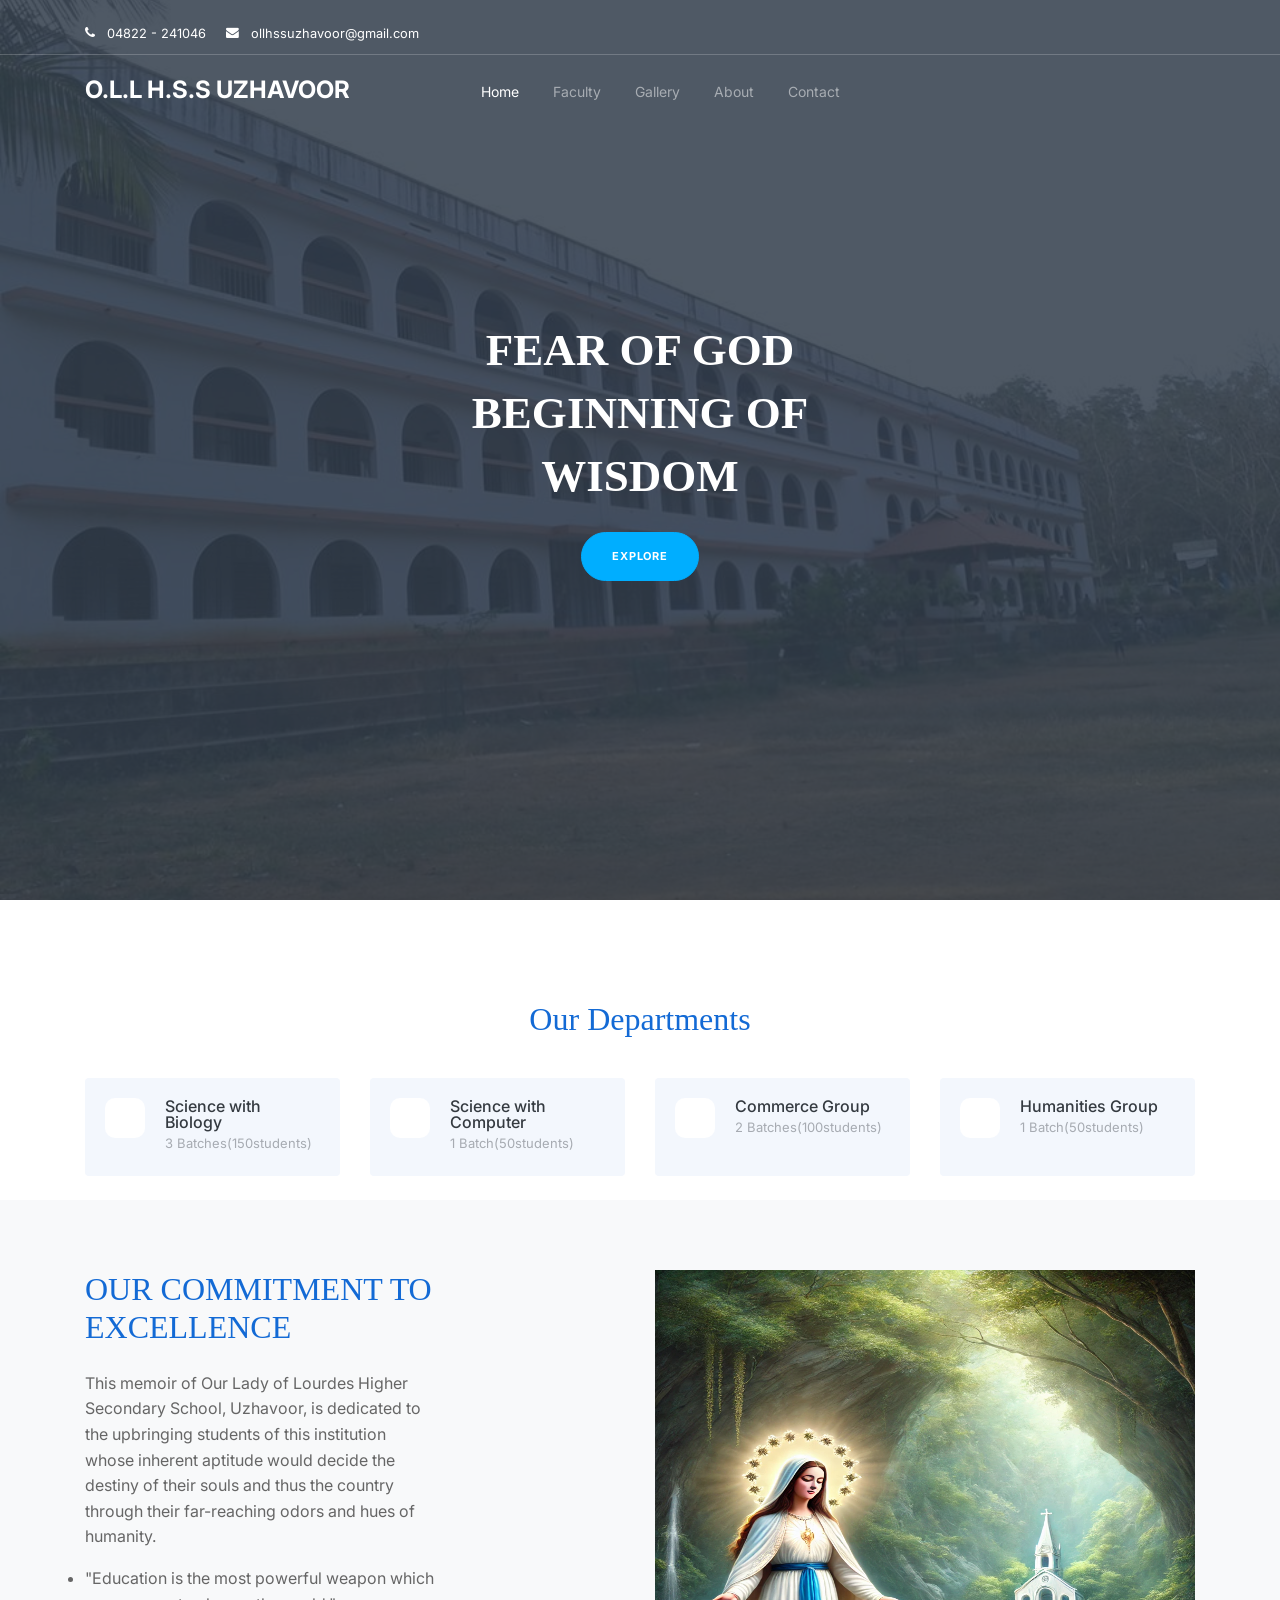
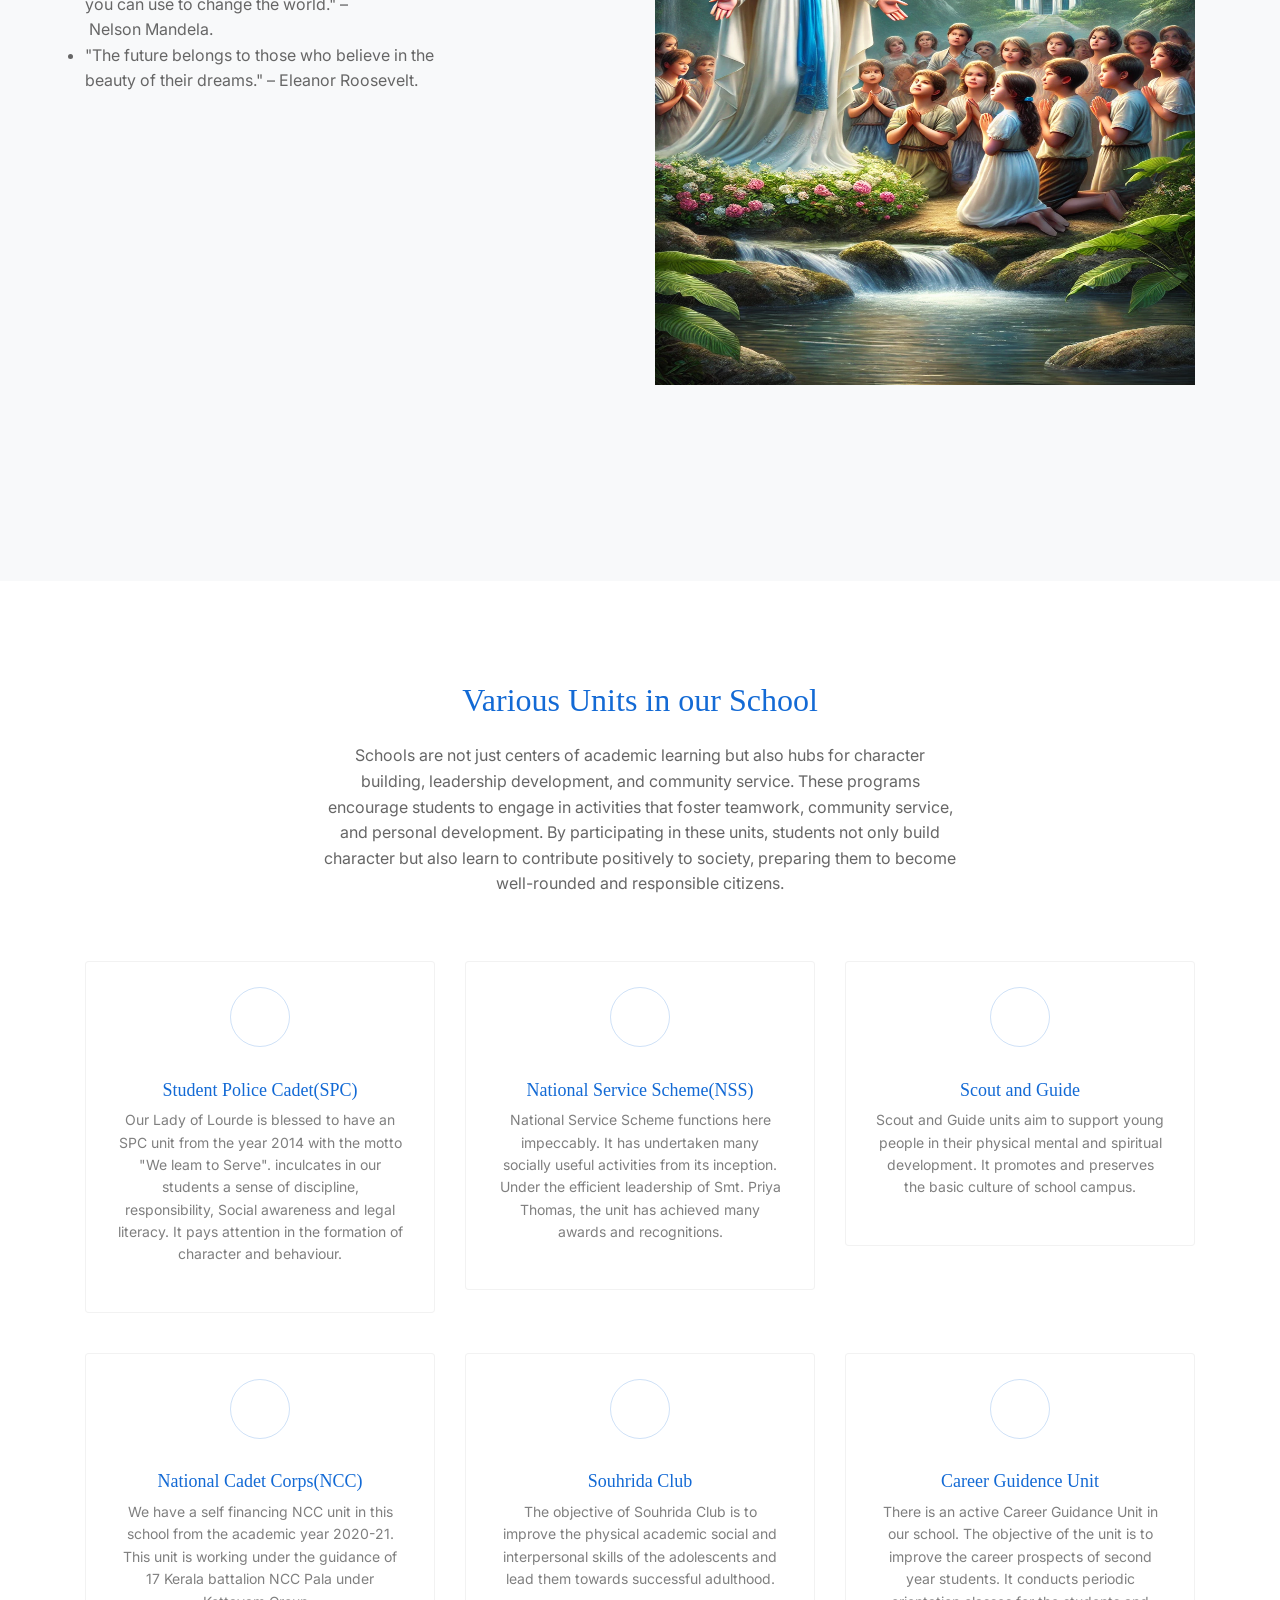
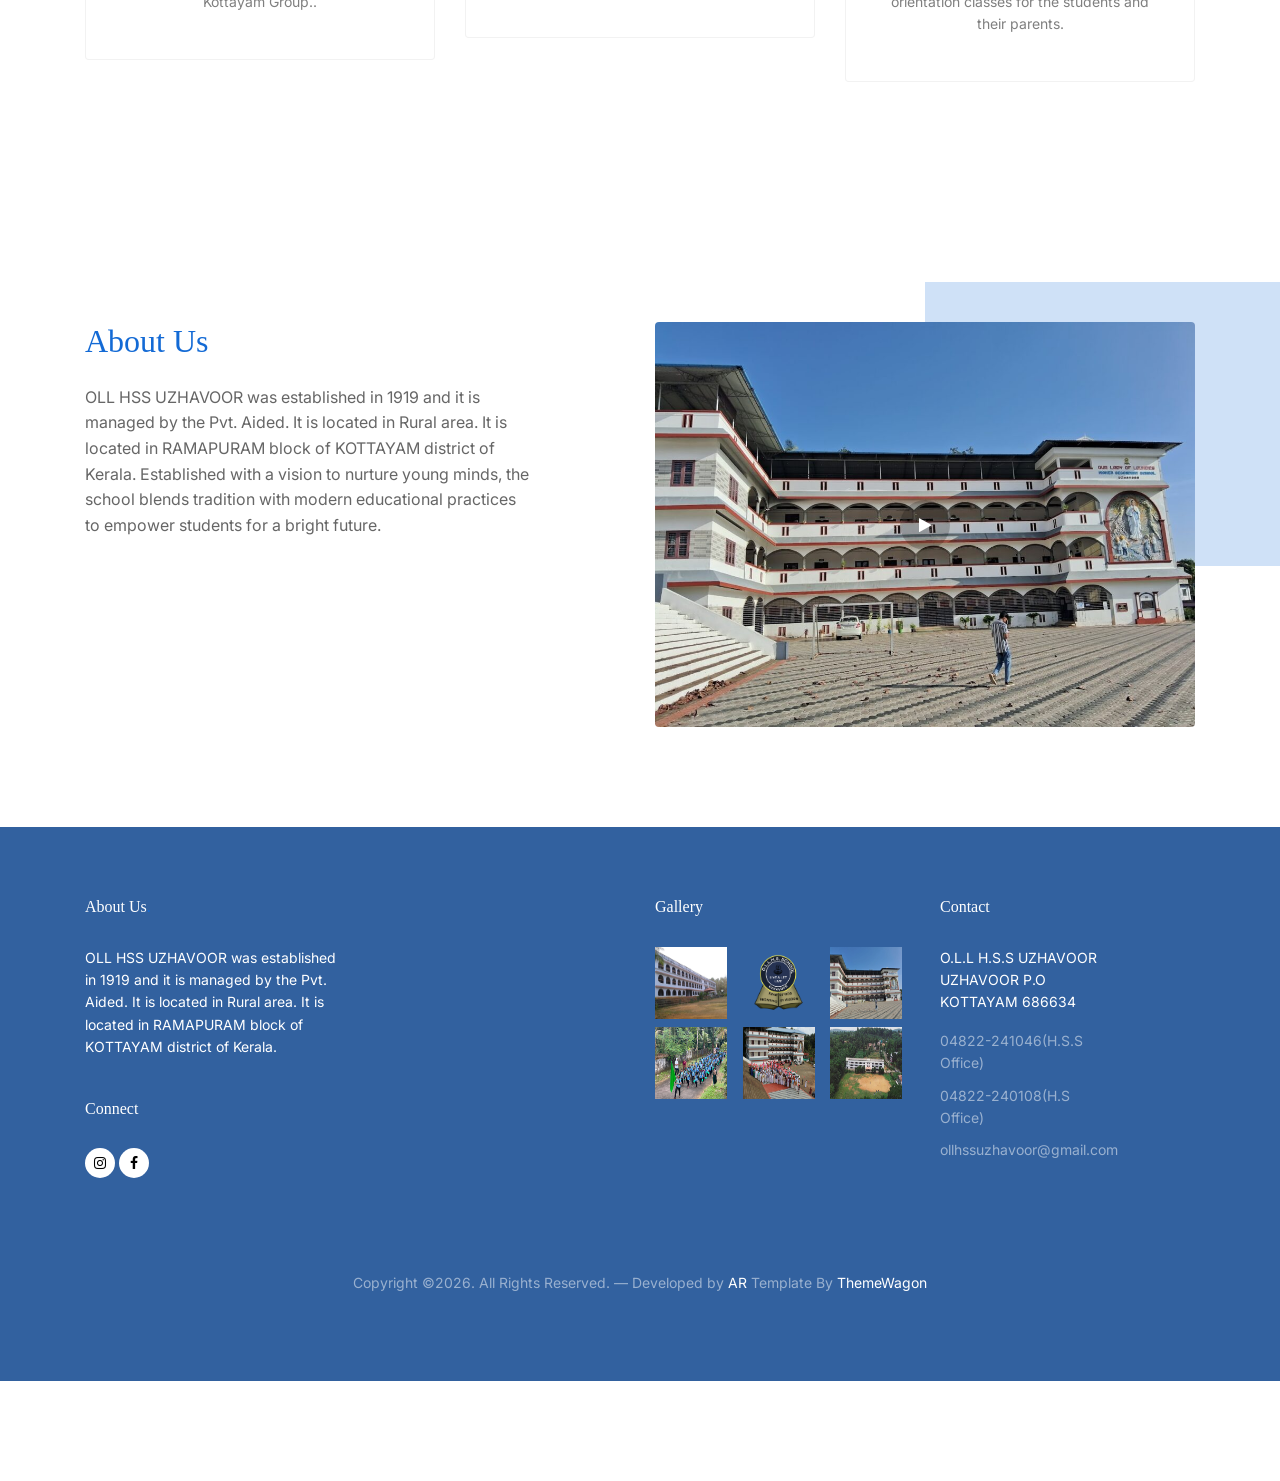
==== index.html @ ed9f2fd0 "initial" ====
<!doctype html>
<html lang="en">
<head>
  <meta charset="utf-8">
  <meta name="viewport" content="width=device-width, initial-scale=1, shrink-to-fit=no">
  <meta name="author" content="Untree.co">
  <link rel="shortcut icon" href="images/LOGO1.png">

  <meta name="description" content="" />
  <meta name="keywords" content="bootstrap, bootstrap4" />

  <link href="https://fonts.googleapis.com/css2?family=Display+Playfair:wght@400;700&family=Inter:wght@400;700&display=swap" rel="stylesheet">


  <link rel="stylesheet" href="https://unicons.iconscout.com/release/v4.0.0/css/line.css">

  <link rel="stylesheet" href="css/bootstrap.min.css">
  <link rel="stylesheet" href="css/animate.min.css">
  <link rel="stylesheet" href="css/owl.carousel.min.css">
  <link rel="stylesheet" href="css/owl.theme.default.min.css">
  <link rel="stylesheet" href="css/jquery.fancybox.min.css">
  <link rel="stylesheet" href="fonts/icomoon/style.css">
  <link rel="stylesheet" href="fonts/flaticon/font/flaticon.css">
  <link rel="stylesheet" href="css/aos.css">
  <link rel="stylesheet" href="css/style.css">

  <title>Our Lady of Lourdes HSS UZHAVOOR</title>
</head>

<body>

  <div class="site-mobile-menu">
    <div class="site-mobile-menu-header">
      <div class="site-mobile-menu-close">
        <span class="icofont-close js-menu-toggle"></span>
      </div>
    </div>
    <div class="site-mobile-menu-body"></div>
  </div>


  
  <nav class="site-nav mb-5">
    <div class="pb-2 top-bar mb-3">
      <div class="container">
        <div class="row align-items-center">

          <div class="col-6 col-lg-9">
           
            <a href="#" class="small mr-3"><span class="icon-phone mr-2"></span> <span class="d-none d-lg-inline-block">04822 - 241046</span></a> 
            <a href="#" class="small mr-3"><span class="icon-envelope mr-2"></span> <span class="d-none d-lg-inline-block">ollhssuzhavoor@gmail.com</span></a> 
          </div>

          <div class="col-6 col-lg-3 text-right">
            <!-- <a href="login.html" class="small mr-3">
              <span class="icon-lock"></span>
              Log In
            </a>
            <a href="register.html" class="small">
              <span class="icon-person"></span>
              Register
            </a> -->
          </div>

        </div>
      </div>
    </div>
    <div class="sticky-nav js-sticky-header">
      <div class="container position-relative">
        <div class="site-navigation text-center">
          <a href="index.html" class="logo menu-absolute m-0">O.L.L H.S.S UZHAVOOR<span class="text-primary"></span></a>

          <ul class="js-clone-nav d-none d-lg-inline-block site-menu">
            <li class="active"><a href="index.html">Home</a></li>
            
            <li><a href="staff.html">Faculty</a></li>
           
            <li><a href="gallery.html">Gallery</a></li>
            <li><a href="about.html">About</a></li>
            <li><a href="contact.html">Contact</a></li>
          </ul>

          

          <a href="#" class="burger ml-auto float-right site-menu-toggle js-menu-toggle d-inline-block d-lg-none light" data-toggle="collapse" data-target="#main-navbar">
            <span></span>
          </a>

        </div>
      </div>
    </div>
  </nav>
  

  <div class="untree_co-hero overlay" style="background-image: url('images/299804479_151949034122823_6164462153685096372_n.jpg');">


    <div class="container">
      <div class="row align-items-center justify-content-center">

        <div class="col-12">

          <div class="row justify-content-center ">

            <div class="col-lg-6 text-center ">
              

              <h1 class="mb-4 heading text-white" data-aos="fade-up" data-aos-delay="100">FEAR OF GOD <br> BEGINNING OF WISDOM</h1>
              <p class="mb-0" data-aos="fade-up" data-aos-delay="300"><a href="#" class="btn btn-secondary">Explore </a></p>

            </div>


          </div>

        </div>

      </div> <!-- /.row -->
    </div> <!-- /.container -->

  </div> <!-- /.untree_co-hero -->


  <div class="untree_co-section">
    <div class="container">
      <div class="row justify-content-center mb-3">
        <div class="col-lg-7 text-center" data-aos="fade-up" data-aos-delay="0">
          <h2 class="line-bottom text-center mb-4">Our Departments</h2>
        </div>
      </div>
      <div class="row align-items-stretch">
        <div class="col-sm-6 col-md-6 col-lg-3 mb-4" data-aos="fade-up" data-aos-delay="0">
          <a href="#" class="category d-flex align-items-start h-100">
            <div>
              <i class="uil uil-atom"></i>
            </div>
            <div>
              <h3>Science with Biology</h3>
              <span>3 Batches(150students)</span>
            </div>
          </a>
        </div>
        <div class="col-sm-6 col-md-6 col-lg-3 mb-4" data-aos="fade-up" data-aos-delay="100">
          <a href="#" class="category d-flex align-items-start h-100">
            <div>
              <i class="uil uil-desktop"></i>
            </div>
            <div>
              <h3>Science with Computer</h3>
              <span>1 Batch(50students)</span>
            </div>
          </a>
        </div>
        <div class="col-sm-6 col-md-6 col-lg-3 mb-4" data-aos="fade-up" data-aos-delay="200">
          <a href="#" class="category d-flex align-items-start h-100">
            <div>
              <i class="uil uil-calculator"></i>
            </div>
            <div>
              <h3>Commerce Group</h3>
              <span>2 Batches(100students)</span>
            </div>
          </a>
        </div>
        <div class="col-sm-6 col-md-6 col-lg-3 mb-4" data-aos="fade-up" data-aos-delay="300">
          <a href="#" class="category d-flex align-items-start h-100">
            <div>
              <i class="uil uil-book-open"></i>
            </div>
            <div>
              <h3>Humanities Group</h3>
              <span>1 Batch(50students)</span>
            </div>
          </a>
        </div>

<!--
        <div class="col-sm-6 col-md-6 col-lg-3 mb-4" data-aos="fade-up" data-aos-delay="0">
          <a href="#" class="category d-flex align-items-start h-100">
            <div>
              <i class="uil uil-music"></i>
            </div>
            <div>
              <h3>Music</h3>
              <span>9,114 courses</span>
            </div>
          </a>
        </div>
        <div class="col-sm-6 col-md-6 col-lg-3 mb-4" data-aos="fade-up" data-aos-delay="100">
          <a href="#" class="category d-flex align-items-start h-100">
            <div>
              <i class="uil uil-chart-pie"></i>
            </div>
            <div>
              <h3>Marketing</h3>
              <span>2,391 courses</span>
            </div>
          </a>
        </div>
        <div class="col-sm-6 col-md-6 col-lg-3 mb-4" data-aos="fade-up" data-aos-delay="200">
          <a href="#" class="category d-flex align-items-start h-100">
            <div>
              <i class="uil uil-camera"></i>
            </div>
            <div>
              <h3>Photography</h3>
              <span>7,991 courses</span>
            </div>
          </a>
        </div>
        <div class="col-sm-6 col-md-6 col-lg-3 mb-4" data-aos="fade-up" data-aos-delay="300">
          <a href="#" class="category d-flex align-items-start h-100">
            <div>
              <i class="uil uil-circle-layer"></i>
            </div>
            <div>
              <h3>Animation</h3>
              <span>6,491 courses</span>
            </div>
          </a>
        </div>
        

      </div> -->

      <div class="row justify-content-center" data-aos="fade-up" data-aos-delay="400">
        <div class="col-lg-8 text-center">
        <!-- <p>We have more category here. <a href="#">Browse all</a></p> -->  
        </div>
      </div>
    </div>
  </div> 

  <div class="services-section">
    <div class="container">
      <div class="row justify-content-between">
        <div class="col-lg-4 mb-5 mb-lg-0">

          <div class="section-title mb-3" data-aos="fade-up" data-aos-delay="0">
            <h2 class="line-bottom mb-4">OUR COMMITMENT TO EXCELLENCE</h2>
          </div>

          <p data-aos="fade-up" data-aos-delay="100">This memoir of Our Lady of Lourdes Higher Secondary School, Uzhavoor, is dedicated to the upbringing students of this institution whose inherent aptitude would decide the destiny of their souls and thus the country through their far-reaching odors and hues of humanity.</p>

          <ul class=" list-unstyled mb-5 primary"  style="list-style-type: disc;" data-aos="fade-up" data-aos-delay="200">
            <li>"Education is the most powerful weapon which you can use to change the world." – Nelson Mandela.</li>
            <li>"The future belongs to those who believe in the beauty of their dreams." – Eleanor Roosevelt.</li>
            
          </ul>

          <!-- <p data-aos="fade-up" data-aos-delay="300"><a href="#" class="btn btn-primary">Get Started</a></p> -->

        </div>
        <div class="col-lg-6" data-aos="fade-up" data-aos-delay="0">
          <img style="object-fit:fill; width: 100%; height:85% ;" src="images/DALL·E 2025-01-07 18.35.05 - A serene and divine depiction of Lourdes Matha (Our Lady of Lourdes) blessing a group of children, all around the age of 15. The scene is set outdoors.webp" alt="">
         
          <figure class="img-wrap-2">
            
            <div class="dotted"></div>
          </figure>

        </div>
      </div>
    </div>
  </div>



  <div class="untree_co-section">
    <div class="container"> 
      <div class="row justify-content-center mb-5">
        <div class="col-lg-7 text-center" data-aos="fade-up" data-aos-delay="0">
          <h2 class="line-bottom text-center mb-4">Various Units in our School</h2>
          <p>Schools are not just centers of academic learning but also hubs for character building, leadership development, and community service. These programs encourage students to engage in activities that foster teamwork, community service, and personal development. By participating in these units, students not only build character but also learn to contribute positively to society, preparing them to become well-rounded and responsible citizens.</p>
        </div>
      </div>
      <div class="row">
        <div class="col-6 col-sm-6 col-md-6 col-lg-4" data-aos="fade-up" data-aos-delay="100">
          <div class="feature">
            <span class="uil uil-star"></span>
            <h3>Student Police Cadet(SPC)</h3>
            <p>Our Lady of Lourde is blessed to have an SPC unit from the year 2014 with the motto "We leam to Serve". inculcates in our students a sense of discipline, responsibility, Social awareness and legal literacy. It pays attention in the formation of character and behaviour.
            </p>
          </div>
        </div>
        <div class="col-6 col-sm-6 col-md-6 col-lg-4" data-aos="fade-up" data-aos-delay="200">
          <div class="feature">
            <span class="uil uil-asterisk"></span>
            <h3>National Service Scheme(NSS)</h3>
            <p>National Service Scheme functions here impeccably. It has undertaken many socially useful activities from its inception. Under the efficient leadership of Smt. Priya Thomas, the unit has achieved many awards and recognitions.</p>
          </div>
        </div>
        <div class="col-6 col-sm-6 col-md-6 col-lg-4" data-aos="fade-up" data-aos-delay="300">
          <div class="feature">
            <span class="uil uil-book-open"></span>
            <h3>Scout and Guide</h3>
            <p>Scout and Guide units aim to support young people in their physical mental and spiritual development. It promotes and preserves the basic culture of school campus.</p>
          </div>
        </div>


        <div class="col-6 col-sm-6 col-md-6 col-lg-4" data-aos="fade-up" data-aos-delay=100">
          <div class="feature">
            <span class="uil uil-sunset"></span>
            <h3>National Cadet Corps(NCC)</h3>
            <p>We have a self financing NCC unit in this school from the academic year 2020-21. This unit is working under the guidance of 17 Kerala battalion NCC Pala under Kottayam Group..</p>
          </div>
        </div>
        <div class="col-6 col-sm-6 col-md-6 col-lg-4" data-aos="fade-up" data-aos-delay="200">
          <div class="feature">
            <span class="uil uil-users-alt"></span>
            <h3>Souhrida Club</h3>
            <p>The objective of Souhrida Club is to improve the physical academic social and
              interpersonal skills of the
              adolescents and lead them towards successful adulthood.</p>
          </div>
        </div>
        <div class="col-6 col-sm-6 col-md-6 col-lg-4" data-aos="fade-up" data-aos-delay="300">
          <div class="feature">
            <span class="uil uil-arrow-growth"></span>
            <h3>Career Guidence Unit</h3>
            <p>There is an active Career Guidance Unit in our school. The objective of the unit is to improve the career prospects of second year students. It conducts periodic orientation classes for the students and their parents.</p>
          </div>
        </div>
      </div>
    </div> <!-- /.container -->
  </div> <!-- /.untree_co-section --> 



  

  <div class="untree_co-section">
    <div class="container">
      <div class="row justify-content-between">
        <div class="col-lg-5 mb-5">
          <h2 class="line-bottom mb-4" data-aos="fade-up" data-aos-delay="0">About Us</h2>
          <p data-aos="fade-up" data-aos-delay="100">OLL HSS UZHAVOOR was established in 1919 and it is managed by the Pvt. Aided. It is located in Rural area. It is located in RAMAPURAM block of KOTTAYAM district of Kerala.  Established with a vision to nurture young minds, the school blends tradition with modern educational practices to empower students for a bright future.</p>
          <ul class="list-unstyled ul-check mb-5 primary" data-aos="fade-up" data-aos-delay="200">
            <!-- <li>Separated they live</li>
            <li>Bookmarksgrove right at the coast</li>
            <li>large language ocean</li>
          </ul> -->

          <!-- <div class="row count-numbers mb-5">
            <div class="col-4 col-lg-4" data-aos="fade-up" data-aos-delay="0">
              <span class="counter d-block"><span data-number="12023">0</span><span>+</span></span>
              <span class="caption-2">No. Students</span>
            </div>
            <div class="col-4 col-lg-4" data-aos="fade-up" data-aos-delay="100">
              <span class="counter d-block"><span data-number="49">0</span><span></span></span>
              <span class="caption-2">No. Teachers</span>
            </div>
            <div class="col-4 col-lg-4" data-aos="fade-up" data-aos-delay="100">
              <span class="counter d-block"><span data-number="12">0</span><span></span></span>
              <span class="caption-2">No. Awards</span>
            </div>
          </div> -->

          <!-- <p data-aos="fade-up" data-aos-delay="200">
            <a href="#" class="btn btn-primary mr-1">Admission</a>
            <a href="#" class="btn btn-outline-primary">Learn More</a>
          </p> -->
        </div>
        <div class="col-lg-6" data-aos="fade-up" data-aos-delay="400">
          <div class="bg-1"></div>
          <a href="https://www.youtube.com/watch?v=-ou3SR6vGl0&ab_channel=BirdEyeShooter" data-fancybox class="video-wrap">
            <span class="play-wrap"><span class="icon-play"></span></span>
            <img src="images/ollhs.jpg" alt="Image" class="img-fluid rounded">
          </a>
        </div>
      </div>
    </div>
  </div> <!-- /.untree_co-section -->

  


 


 

  <div class="site-footer">


    <div class="container">

      <div class="row">
        <div class="col-lg-3 mr-auto">
          <div class="widget">
            <h3>About Us<span class="text-primary">.</span> </h3>
            <p>OLL HSS UZHAVOOR was established in 1919 and it is managed by the Pvt. Aided. It is located in Rural area. It is located in RAMAPURAM block of KOTTAYAM district of Kerala.</p>
          </div> <!-- /.widget -->
          <div class="widget">
            <h3>Connect</h3>
            <ul class="list-unstyled social">
              <li><a href="https://www.instagram.com/explore/locations/315776992269751/oll-higher-secondary-school-uzhavoor/"><span class="icon-instagram"></span></a></li>
              <li><a href="https://www.facebook.com/ollhsuzhavoor123/"><span class="icon-facebook"></span></a></li>
            
            </ul>
          </div> <!-- /.widget -->
        </div> <!-- /.col-lg-3 -->

        <div class="col-lg-2 ml-auto">
          <div class="widget">
            <!-- <h3>Projects</h3>
            <ul class="list-unstyled float-left links">
              <li><a href="#">Web Design</a></li>
              <li><a href="#">HTML5</a></li>
              <li><a href="#">CSS3</a></li>
              <li><a href="#">jQuery</a></li>
              <li><a href="#">Bootstrap</a></li>
            </ul> -->
          </div> <!-- /.widget -->
        </div> <!-- /.col-lg-3 -->

        <div class="col-lg-3">
          <div class="widget">
            <h3>Gallery</h3>
            <ul class="instafeed instagram-gallery list-unstyled">
              <li><a class="instagram-item" href="images/school bg1.jpg" data-fancybox="gal"><img src="images/school bg1.jpg" alt="" width="72" height="72"></a>
              </li>
              <li><a class="instagram-item" href="images/LOGO1.png" data-fancybox="gal"><img src="images/LOGO1.png" alt="" width="72" height="72"></a>
              </li>
              <li><a class="instagram-item" href="images/ollhs.jpg" data-fancybox="gal"><img src="images/ollhs.jpg" alt="" width="72" height="72"></a>
              </li>
              <li><a class="instagram-item" href="images/road showw.jpeg" data-fancybox="gal"><img src="images/road showw.jpeg" alt="" width="72" height="72"></a>
              </li>
              <li><a class="instagram-item" href="images/ollhs3.jpg" data-fancybox="gal"><img src="images/ollhs3.jpg" alt="" width="72" height="72"></a>
              </li>
              <li><a class="instagram-item" href="images/ollhss1.png" data-fancybox="gal"><img src="images/ollhss1.png" alt="" width="72" height="72"></a>
              </li>
            </ul>
          </div> <!-- /.widget -->
        </div> <!-- /.col-lg-3 -->


        <div class="col-lg-3">
          <div class="widget">
            <h3>Contact</h3>
            <address>O.L.L H.S.S UZHAVOOR<br>UZHAVOOR P.O <BR> KOTTAYAM 686634</address>
            <ul class="list-unstyled links mb-4">
              <li><a href="tel://11234567890">04822-241046(H.S.S Office)</a></li>
              <li><a href="tel://11234567890">04822-240108(H.S Office)</a></li>
              <li><a href="mailto:info@mydomain.com">ollhssuzhavoor@gmail.com</a></li>
            </ul>
          </div> <!-- /.widget -->
        </div> <!-- /.col-lg-3 -->

      </div> <!-- /.row -->

      <div class="row mt-5">
        <div class="col-12 text-center">
          <p class="copyright">Copyright &copy;<script>document.write(new Date().getFullYear());</script>. All Rights Reserved. &mdash; Developed by <a href="#">AR</a>   Template By <a href="https://themewagon.com">ThemeWagon</a> <!-- License information: https://untree.co/license/ -->
          </div>
        </div>
      </div> <!-- /.container -->
    </div> <!-- /.site-footer -->

    <div id="overlayer"></div>
    <div class="loader">
      <div class="spinner-border" role="status">
        <span class="sr-only">Loading...</span>
      </div>
    </div>

    <script src="js/jquery-3.4.1.min.js"></script>
    <script src="js/popper.min.js"></script>
    <script src="js/bootstrap.min.js"></script>
    <script src="js/owl.carousel.min.js"></script>
    <script src="js/jquery.animateNumber.min.js"></script>
    <script src="js/jquery.waypoints.min.js"></script>
    <script src="js/jquery.fancybox.min.js"></script>
    <script src="js/jquery.sticky.js"></script>
    <script src="js/aos.js"></script>
    <script src="js/custom.js"></script>

  </body>

  </html>
---- fonts/icomoon/style.css ----
@font-face {
  font-family: 'icomoon';
  src:  url('fonts/icomoon.eot?10si43');
  src:  url('fonts/icomoon.eot?10si43#iefix') format('embedded-opentype'),
    url('fonts/icomoon.ttf?10si43') format('truetype'),
    url('fonts/icomoon.woff?10si43') format('woff'),
    url('fonts/icomoon.svg?10si43#icomoon') format('svg');
  font-weight: normal;
  font-style: normal;
}

[class^="icon-"], [class*=" icon-"] {
  /* use !important to prevent issues with browser extensions that change fonts */
  font-family: 'icomoon' !important;
  speak: none;
  font-style: normal;
  font-weight: normal;
  font-variant: normal;
  text-transform: none;
  line-height: 1;

  /* Better Font Rendering =========== */
  -webkit-font-smoothing: antialiased;
  -moz-osx-font-smoothing: grayscale;
}

.icon-asterisk:before {
  content: "\f069";
}
.icon-plus:before {
  content: "\f067";
}
.icon-question:before {
  content: "\f128";
}
.icon-minus:before {
  content: "\f068";
}
.icon-glass:before {
  content: "\f000";
}
.icon-music:before {
  content: "\f001";
}
.icon-search:before {
  content: "\f002";
}
.icon-envelope-o:before {
  content: "\f003";
}
.icon-heart:before {
  content: "\f004";
}
.icon-star:before {
  content: "\f005";
}
.icon-star-o:before {
  content: "\f006";
}
.icon-user:before {
  content: "\f007";
}
.icon-film:before {
  content: "\f008";
}
.icon-th-large:before {
  content: "\f009";
}
.icon-th:before {
  content: "\f00a";
}
.icon-th-list:before {
  content: "\f00b";
}
.icon-check:before {
  content: "\f00c";
}
.icon-close:before {
  content: "\f00d";
}
.icon-remove:before {
  content: "\f00d";
}
.icon-times:before {
  content: "\f00d";
}
.icon-search-plus:before {
  content: "\f00e";
}
.icon-search-minus:before {
  content: "\f010";
}
.icon-power-off:before {
  content: "\f011";
}
.icon-signal:before {
  content: "\f012";
}
.icon-cog:before {
  content: "\f013";
}
.icon-gear:before {
  content: "\f013";
}
.icon-trash-o:before {
  content: "\f014";
}
.icon-home:before {
  content: "\f015";
}
.icon-file-o:before {
  content: "\f016";
}
.icon-clock-o:before {
  content: "\f017";
}
.icon-road:before {
  content: "\f018";
}
.icon-download:before {
  content: "\f019";
}
.icon-arrow-circle-o-down:before {
  content: "\f01a";
}
.icon-arrow-circle-o-up:before {
  content: "\f01b";
}
.icon-inbox:before {
  content: "\f01c";
}
.icon-play-circle-o:before {
  content: "\f01d";
}
.icon-repeat:before {
  content: "\f01e";
}
.icon-rotate-right:before {
  content: "\f01e";
}
.icon-refresh:before {
  content: "\f021";
}
.icon-list-alt:before {
  content: "\f022";
}
.icon-lock:before {
  content: "\f023";
}
.icon-flag:before {
  content: "\f024";
}
.icon-headphones:before {
  content: "\f025";
}
.icon-volume-off:before {
  content: "\f026";
}
.icon-volume-down:before {
  content: "\f027";
}
.icon-volume-up:before {
  content: "\f028";
}
.icon-qrcode:before {
  content: "\f029";
}
.icon-barcode:before {
  content: "\f02a";
}
.icon-tag:before {
  content: "\f02b";
}
.icon-tags:before {
  content: "\f02c";
}
.icon-book:before {
  content: "\f02d";
}
.icon-bookmark:before {
  content: "\f02e";
}
.icon-print:before {
  content: "\f02f";
}
.icon-camera:before {
  content: "\f030";
}
.icon-font:before {
  content: "\f031";
}
.icon-bold:before {
  content: "\f032";
}
.icon-italic:before {
  content: "\f033";
}
.icon-text-height:before {
  content: "\f034";
}
.icon-text-width:before {
  content: "\f035";
}
.icon-align-left:before {
  content: "\f036";
}
.icon-align-center:before {
  content: "\f037";
}
.icon-align-right:before {
  content: "\f038";
}
.icon-align-justify:before {
  content: "\f039";
}
.icon-list:before {
  content: "\f03a";
}
.icon-dedent:before {
  content: "\f03b";
}
.icon-outdent:before {
  content: "\f03b";
}
.icon-indent:before {
  content: "\f03c";
}
.icon-video-camera:before {
  content: "\f03d";
}
.icon-image:before {
  content: "\f03e";
}
.icon-photo:before {
  content: "\f03e";
}
.icon-picture-o:before {
  content: "\f03e";
}
.icon-pencil:before {
  content: "\f040";
}
.icon-map-marker:before {
  content: "\f041";
}
.icon-adjust:before {
  content: "\f042";
}
.icon-tint:before {
  content: "\f043";
}
.icon-edit:before {
  content: "\f044";
}
.icon-pencil-square-o:before {
  content: "\f044";
}
.icon-share-square-o:before {
  content: "\f045";
}
.icon-check-square-o:before {
  content: "\f046";
}
.icon-arrows:before {
  content: "\f047";
}
.icon-step-backward:before {
  content: "\f048";
}
.icon-fast-backward:before {
  content: "\f049";
}
.icon-backward:before {
  content: "\f04a";
}
.icon-play:before {
  content: "\f04b";
}
.icon-pause:before {
  content: "\f04c";
}
.icon-stop:before {
  content: "\f04d";
}
.icon-forward:before {
  content: "\f04e";
}
.icon-fast-forward:before {
  content: "\f050";
}
.icon-step-forward:before {
  content: "\f051";
}
.icon-eject:before {
  content: "\f052";
}
.icon-chevron-left:before {
  content: "\f053";
}
.icon-chevron-right:before {
  content: "\f054";
}
.icon-plus-circle:before {
  content: "\f055";
}
.icon-minus-circle:before {
  content: "\f056";
}
.icon-times-circle:before {
  content: "\f057";
}
.icon-check-circle:before {
  content: "\f058";
}
.icon-question-circle:before {
  content: "\f059";
}
.icon-info-circle:before {
  content: "\f05a";
}
.icon-crosshairs:before {
  content: "\f05b";
}
.icon-times-circle-o:before {
  content: "\f05c";
}
.icon-check-circle-o:before {
  content: "\f05d";
}
.icon-ban:before {
  content: "\f05e";
}
.icon-arrow-left:before {
  content: "\f060";
}
.icon-arrow-right:before {
  content: "\f061";
}
.icon-arrow-up:before {
  content: "\f062";
}
.icon-arrow-down:before {
  content: "\f063";
}
.icon-mail-forward:before {
  content: "\f064";
}
.icon-share:before {
  content: "\f064";
}
.icon-expand:before {
  content: "\f065";
}
.icon-compress:before {
  content: "\f066";
}
.icon-exclamation-circle:before {
  content: "\f06a";
}
.icon-gift:before {
  content: "\f06b";
}
.icon-leaf:before {
  content: "\f06c";
}
.icon-fire:before {
  content: "\f06d";
}
.icon-eye:before {
  content: "\f06e";
}
.icon-eye-slash:before {
  content: "\f070";
}
.icon-exclamation-triangle:before {
  content: "\f071";
}
.icon-warning:before {
  content: "\f071";
}
.icon-plane:before {
  content: "\f072";
}
.icon-calendar:before {
  content: "\f073";
}
.icon-random:before {
  content: "\f074";
}
.icon-comment:before {
  content: "\f075";
}
.icon-magnet:before {
  content: "\f076";
}
.icon-chevron-up:before {
  content: "\f077";
}
.icon-chevron-down:before {
  content: "\f078";
}
.icon-retweet:before {
  content: "\f079";
}
.icon-shopping-cart:before {
  content: "\f07a";
}
.icon-folder:before {
  content: "\f07b";
}
.icon-folder-open:before {
  content: "\f07c";
}
.icon-arrows-v:before {
  content: "\f07d";
}
.icon-arrows-h:before {
  content: "\f07e";
}
.icon-bar-chart:before {
  content: "\f080";
}
.icon-bar-chart-o:before {
  content: "\f080";
}
.icon-twitter-square:before {
  content: "\f081";
}
.icon-facebook-square:before {
  content: "\f082";
}
.icon-camera-retro:before {
  content: "\f083";
}
.icon-key:before {
  content: "\f084";
}
.icon-cogs:before {
  content: "\f085";
}
.icon-gears:before {
  content: "\f085";
}
.icon-comments:before {
  content: "\f086";
}
.icon-thumbs-o-up:before {
  content: "\f087";
}
.icon-thumbs-o-down:before {
  content: "\f088";
}
.icon-star-half:before {
  content: "\f089";
}
.icon-heart-o:before {
  content: "\f08a";
}
.icon-sign-out:before {
  content: "\f08b";
}
.icon-linkedin-square:before {
  content: "\f08c";
}
.icon-thumb-tack:before {
  content: "\f08d";
}
.icon-external-link:before {
  content: "\f08e";
}
.icon-sign-in:before {
  content: "\f090";
}
.icon-trophy:before {
  content: "\f091";
}
.icon-github-square:before {
  content: "\f092";
}
.icon-upload:before {
  content: "\f093";
}
.icon-lemon-o:before {
  content: "\f094";
}
.icon-phone:before {
  content: "\f095";
}
.icon-square-o:before {
  content: "\f096";
}
.icon-bookmark-o:before {
  content: "\f097";
}
.icon-phone-square:before {
  content: "\f098";
}
.icon-twitter:before {
  content: "\f099";
}
.icon-facebook:before {
  content: "\f09a";
}
.icon-facebook-f:before {
  content: "\f09a";
}
.icon-github:before {
  content: "\f09b";
}
.icon-unlock:before {
  content: "\f09c";
}
.icon-credit-card:before {
  content: "\f09d";
}
.icon-feed:before {
  content: "\f09e";
}
.icon-rss:before {
  content: "\f09e";
}
.icon-hdd-o:before {
  content: "\f0a0";
}
.icon-bullhorn:before {
  content: "\f0a1";
}
.icon-bell-o:before {
  content: "\f0a2";
}
.icon-certificate:before {
  content: "\f0a3";
}
.icon-hand-o-right:before {
  content: "\f0a4";
}
.icon-hand-o-left:before {
  content: "\f0a5";
}
.icon-hand-o-up:before {
  content: "\f0a6";
}
.icon-hand-o-down:before {
  content: "\f0a7";
}
.icon-arrow-circle-left:before {
  content: "\f0a8";
}
.icon-arrow-circle-right:before {
  content: "\f0a9";
}
.icon-arrow-circle-up:before {
  content: "\f0aa";
}
.icon-arrow-circle-down:before {
  content: "\f0ab";
}
.icon-globe:before {
  content: "\f0ac";
}
.icon-wrench:before {
  content: "\f0ad";
}
.icon-tasks:before {
  content: "\f0ae";
}
.icon-filter:before {
  content: "\f0b0";
}
.icon-briefcase:before {
  content: "\f0b1";
}
.icon-arrows-alt:before {
  content: "\f0b2";
}
.icon-group:before {
  content: "\f0c0";
}
.icon-users:before {
  content: "\f0c0";
}
.icon-chain:before {
  content: "\f0c1";
}
.icon-link:before {
  content: "\f0c1";
}
.icon-cloud:before {
  content: "\f0c2";
}
.icon-flask:before {
  content: "\f0c3";
}
.icon-cut:before {
  content: "\f0c4";
}
.icon-scissors:before {
  content: "\f0c4";
}
.icon-copy:before {
  content: "\f0c5";
}
.icon-files-o:before {
  content: "\f0c5";
}
.icon-paperclip:before {
  content: "\f0c6";
}
.icon-floppy-o:before {
  content: "\f0c7";
}
.icon-save:before {
  content: "\f0c7";
}
.icon-square:before {
  content: "\f0c8";
}
.icon-bars:before {
  content: "\f0c9";
}
.icon-navicon:before {
  content: "\f0c9";
}
.icon-reorder:before {
  content: "\f0c9";
}
.icon-list-ul:before {
  content: "\f0ca";
}
.icon-list-ol:before {
  content: "\f0cb";
}
.icon-strikethrough:before {
  content: "\f0cc";
}
.icon-underline:before {
  content: "\f0cd";
}
.icon-table:before {
  content: "\f0ce";
}
.icon-magic:before {
  content: "\f0d0";
}
.icon-truck:before {
  content: "\f0d1";
}
.icon-pinterest:before {
  content: "\f0d2";
}
.icon-pinterest-square:before {
  content: "\f0d3";
}
.icon-google-plus-square:before {
  content: "\f0d4";
}
.icon-google-plus:before {
  content: "\f0d5";
}
.icon-money:before {
  content: "\f0d6";
}
.icon-caret-down:before {
  content: "\f0d7";
}
.icon-caret-up:before {
  content: "\f0d8";
}
.icon-caret-left:before {
  content: "\f0d9";
}
.icon-caret-right:before {
  content: "\f0da";
}
.icon-columns:before {
  content: "\f0db";
}
.icon-sort:before {
  content: "\f0dc";
}
.icon-unsorted:before {
  content: "\f0dc";
}
.icon-sort-desc:before {
  content: "\f0dd";
}
.icon-sort-down:before {
  content: "\f0dd";
}
.icon-sort-asc:before {
  content: "\f0de";
}
.icon-sort-up:before {
  content: "\f0de";
}
.icon-envelope:before {
  content: "\f0e0";
}
.icon-linkedin:before {
  content: "\f0e1";
}
.icon-rotate-left:before {
  content: "\f0e2";
}
.icon-undo:before {
  content: "\f0e2";
}
.icon-gavel:before {
  content: "\f0e3";
}
.icon-legal:before {
  content: "\f0e3";
}
.icon-dashboard:before {
  content: "\f0e4";
}
.icon-tachometer:before {
  content: "\f0e4";
}
.icon-comment-o:before {
  content: "\f0e5";
}
.icon-comments-o:before {
  content: "\f0e6";
}
.icon-bolt:before {
  content: "\f0e7";
}
.icon-flash:before {
  content: "\f0e7";
}
.icon-sitemap:before {
  content: "\f0e8";
}
.icon-umbrella:before {
  content: "\f0e9";
}
.icon-clipboard:before {
  content: "\f0ea";
}
.icon-paste:before {
  content: "\f0ea";
}
.icon-lightbulb-o:before {
  content: "\f0eb";
}
.icon-exchange:before {
  content: "\f0ec";
}
.icon-cloud-download:before {
  content: "\f0ed";
}
.icon-cloud-upload:before {
  content: "\f0ee";
}
.icon-user-md:before {
  content: "\f0f0";
}
.icon-stethoscope:before {
  content: "\f0f1";
}
.icon-suitcase:before {
  content: "\f0f2";
}
.icon-bell:before {
  content: "\f0f3";
}
.icon-coffee:before {
  content: "\f0f4";
}
.icon-cutlery:before {
  content: "\f0f5";
}
.icon-file-text-o:before {
  content: "\f0f6";
}
.icon-building-o:before {
  content: "\f0f7";
}
.icon-hospital-o:before {
  content: "\f0f8";
}
.icon-ambulance:before {
  content: "\f0f9";
}
.icon-medkit:before {
  content: "\f0fa";
}
.icon-fighter-jet:before {
  content: "\f0fb";
}
.icon-beer:before {
  content: "\f0fc";
}
.icon-h-square:before {
  content: "\f0fd";
}
.icon-plus-square:before {
  content: "\f0fe";
}
.icon-angle-double-left:before {
  content: "\f100";
}
.icon-angle-double-right:before {
  content: "\f101";
}
.icon-angle-double-up:before {
  content: "\f102";
}
.icon-angle-double-down:before {
  content: "\f103";
}
.icon-angle-left:before {
  content: "\f104";
}
.icon-angle-right:before {
  content: "\f105";
}
.icon-angle-up:before {
  content: "\f106";
}
.icon-angle-down:before {
  content: "\f107";
}
.icon-desktop:before {
  content: "\f108";
}
.icon-laptop:before {
  content: "\f109";
}
.icon-tablet:before {
  content: "\f10a";
}
.icon-mobile:before {
  content: "\f10b";
}
.icon-mobile-phone:before {
  content: "\f10b";
}
.icon-circle-o:before {
  content: "\f10c";
}
.icon-quote-left:before {
  content: "\f10d";
}
.icon-quote-right:before {
  content: "\f10e";
}
.icon-spinner:before {
  content: "\f110";
}
.icon-circle:before {
  content: "\f111";
}
.icon-mail-reply:before {
  content: "\f112";
}
.icon-reply:before {
  content: "\f112";
}
.icon-github-alt:before {
  content: "\f113";
}
.icon-folder-o:before {
  content: "\f114";
}
.icon-folder-open-o:before {
  content: "\f115";
}
.icon-smile-o:before {
  content: "\f118";
}
.icon-frown-o:before {
  content: "\f119";
}
.icon-meh-o:before {
  content: "\f11a";
}
.icon-gamepad:before {
  content: "\f11b";
}
.icon-keyboard-o:before {
  content: "\f11c";
}
.icon-flag-o:before {
  content: "\f11d";
}
.icon-flag-checkered:before {
  content: "\f11e";
}
.icon-terminal:before {
  content: "\f120";
}
.icon-code:before {
  content: "\f121";
}
.icon-mail-reply-all:before {
  content: "\f122";
}
.icon-reply-all:before {
  content: "\f122";
}
.icon-star-half-empty:before {
  content: "\f123";
}
.icon-star-half-full:before {
  content: "\f123";
}
.icon-star-half-o:before {
  content: "\f123";
}
.icon-location-arrow:before {
  content: "\f124";
}
.icon-crop:before {
  content: "\f125";
}
.icon-code-fork:before {
  content: "\f126";
}
.icon-chain-broken:before {
  content: "\f127";
}
.icon-unlink:before {
  content: "\f127";
}
.icon-info:before {
  content: "\f129";
}
.icon-exclamation:before {
  content: "\f12a";
}
.icon-superscript:before {
  content: "\f12b";
}
.icon-subscript:before {
  content: "\f12c";
}
.icon-eraser:before {
  content: "\f12d";
}
.icon-puzzle-piece:before {
  content: "\f12e";
}
.icon-microphone:before {
  content: "\f130";
}
.icon-microphone-slash:before {
  content: "\f131";
}
.icon-shield:before {
  content: "\f132";
}
.icon-calendar-o:before {
  content: "\f133";
}
.icon-fire-extinguisher:before {
  content: "\f134";
}
.icon-rocket:before {
  content: "\f135";
}
.icon-maxcdn:before {
  content: "\f136";
}
.icon-chevron-circle-left:before {
  content: "\f137";
}
.icon-chevron-circle-right:before {
  content: "\f138";
}
.icon-chevron-circle-up:before {
  content: "\f139";
}
.icon-chevron-circle-down:before {
  content: "\f13a";
}
.icon-html5:before {
  content: "\f13b";
}
.icon-css3:before {
  content: "\f13c";
}
.icon-anchor:before {
  content: "\f13d";
}
.icon-unlock-alt:before {
  content: "\f13e";
}
.icon-bullseye:before {
  content: "\f140";
}
.icon-ellipsis-h:before {
  content: "\f141";
}
.icon-ellipsis-v:before {
  content: "\f142";
}
.icon-rss-square:before {
  content: "\f143";
}
.icon-play-circle:before {
  content: "\f144";
}
.icon-ticket:before {
  content: "\f145";
}
.icon-minus-square:before {
  content: "\f146";
}
.icon-minus-square-o:before {
  content: "\f147";
}
.icon-level-up:before {
  content: "\f148";
}
.icon-level-down:before {
  content: "\f149";
}
.icon-check-square:before {
  content: "\f14a";
}
.icon-pencil-square:before {
  content: "\f14b";
}
.icon-external-link-square:before {
  content: "\f14c";
}
.icon-share-square:before {
  content: "\f14d";
}
.icon-compass:before {
  content: "\f14e";
}
.icon-caret-square-o-down:before {
  content: "\f150";
}
.icon-toggle-down:before {
  content: "\f150";
}
.icon-caret-square-o-up:before {
  content: "\f151";
}
.icon-toggle-up:before {
  content: "\f151";
}
.icon-caret-square-o-right:before {
  content: "\f152";
}
.icon-toggle-right:before {
  content: "\f152";
}
.icon-eur:before {
  content: "\f153";
}
.icon-euro:before {
  content: "\f153";
}
.icon-gbp:before {
  content: "\f154";
}
.icon-dollar:before {
  content: "\f155";
}
.icon-usd:before {
  content: "\f155";
}
.icon-inr:before {
  content: "\f156";
}
.icon-rupee:before {
  content: "\f156";
}
.icon-cny:before {
  content: "\f157";
}
.icon-jpy:before {
  content: "\f157";
}
.icon-rmb:before {
  content: "\f157";
}
.icon-yen:before {
  content: "\f157";
}
.icon-rouble:before {
  content: "\f158";
}
.icon-rub:before {
  content: "\f158";
}
.icon-ruble:before {
  content: "\f158";
}
.icon-krw:before {
  content: "\f159";
}
.icon-won:before {
  content: "\f159";
}
.icon-bitcoin:before {
  content: "\f15a";
}
.icon-btc:before {
  content: "\f15a";
}
.icon-file:before {
  content: "\f15b";
}
.icon-file-text:before {
  content: "\f15c";
}
.icon-sort-alpha-asc:before {
  content: "\f15d";
}
.icon-sort-alpha-desc:before {
  content: "\f15e";
}
.icon-sort-amount-asc:before {
  content: "\f160";
}
.icon-sort-amount-desc:before {
  content: "\f161";
}
.icon-sort-numeric-asc:before {
  content: "\f162";
}
.icon-sort-numeric-desc:before {
  content: "\f163";
}
.icon-thumbs-up:before {
  content: "\f164";
}
.icon-thumbs-down:before {
  content: "\f165";
}
.icon-youtube-square:before {
  content: "\f166";
}
.icon-youtube:before {
  content: "\f167";
}
.icon-xing:before {
  content: "\f168";
}
.icon-xing-square:before {
  content: "\f169";
}
.icon-youtube-play:before {
  content: "\f16a";
}
.icon-dropbox:before {
  content: "\f16b";
}
.icon-stack-overflow:before {
  content: "\f16c";
}
.icon-instagram:before {
  content: "\f16d";
}
.icon-flickr:before {
  content: "\f16e";
}
.icon-adn:before {
  content: "\f170";
}
.icon-bitbucket:before {
  content: "\f171";
}
.icon-bitbucket-square:before {
  content: "\f172";
}
.icon-tumblr:before {
  content: "\f173";
}
.icon-tumblr-square:before {
  content: "\f174";
}
.icon-long-arrow-down:before {
  content: "\f175";
}
.icon-long-arrow-up:before {
  content: "\f176";
}
.icon-long-arrow-left:before {
  content: "\f177";
}
.icon-long-arrow-right:before {
  content: "\f178";
}
.icon-apple:before {
  content: "\f179";
}
.icon-windows:before {
  content: "\f17a";
}
.icon-android:before {
  content: "\f17b";
}
.icon-linux:before {
  content: "\f17c";
}
.icon-dribbble:before {
  content: "\f17d";
}
.icon-skype:before {
  content: "\f17e";
}
.icon-foursquare:before {
  content: "\f180";
}
.icon-trello:before {
  content: "\f181";
}
.icon-female:before {
  content: "\f182";
}
.icon-male:before {
  content: "\f183";
}
.icon-gittip:before {
  content: "\f184";
}
.icon-gratipay:before {
  content: "\f184";
}
.icon-sun-o:before {
  content: "\f185";
}
.icon-moon-o:before {
  content: "\f186";
}
.icon-archive:before {
  content: "\f187";
}
.icon-bug:before {
  content: "\f188";
}
.icon-vk:before {
  content: "\f189";
}
.icon-weibo:before {
  content: "\f18a";
}
.icon-renren:before {
  content: "\f18b";
}
.icon-pagelines:before {
  content: "\f18c";
}
.icon-stack-exchange:before {
  content: "\f18d";
}
.icon-arrow-circle-o-right:before {
  content: "\f18e";
}
.icon-arrow-circle-o-left:before {
  content: "\f190";
}
.icon-caret-square-o-left:before {
  content: "\f191";
}
.icon-toggle-left:before {
  content: "\f191";
}
.icon-dot-circle-o:before {
  content: "\f192";
}
.icon-wheelchair:before {
  content: "\f193";
}
.icon-vimeo-square:before {
  content: "\f194";
}
.icon-try:before {
  content: "\f195";
}
.icon-turkish-lira:before {
  content: "\f195";
}
.icon-plus-square-o:before {
  content: "\f196";
}
.icon-space-shuttle:before {
  content: "\f197";
}
.icon-slack:before {
  content: "\f198";
}
.icon-envelope-square:before {
  content: "\f199";
}
.icon-wordpress:before {
  content: "\f19a";
}
.icon-openid:before {
  content: "\f19b";
}
.icon-bank:before {
  content: "\f19c";
}
.icon-institution:before {
  content: "\f19c";
}
.icon-university:before {
  content: "\f19c";
}
.icon-graduation-cap:before {
  content: "\f19d";
}
.icon-mortar-board:before {
  content: "\f19d";
}
.icon-yahoo:before {
  content: "\f19e";
}
.icon-google:before {
  content: "\f1a0";
}
.icon-reddit:before {
  content: "\f1a1";
}
.icon-reddit-square:before {
  content: "\f1a2";
}
.icon-stumbleupon-circle:before {
  content: "\f1a3";
}
.icon-stumbleupon:before {
  content: "\f1a4";
}
.icon-delicious:before {
  content: "\f1a5";
}
.icon-digg:before {
  content: "\f1a6";
}
.icon-pied-piper-pp:before {
  content: "\f1a7";
}
.icon-pied-piper-alt:before {
  content: "\f1a8";
}
.icon-drupal:before {
  content: "\f1a9";
}
.icon-joomla:before {
  content: "\f1aa";
}
.icon-language:before {
  content: "\f1ab";
}
.icon-fax:before {
  content: "\f1ac";
}
.icon-building:before {
  content: "\f1ad";
}
.icon-child:before {
  content: "\f1ae";
}
.icon-paw:before {
  content: "\f1b0";
}
.icon-spoon:before {
  content: "\f1b1";
}
.icon-cube:before {
  content: "\f1b2";
}
.icon-cubes:before {
  content: "\f1b3";
}
.icon-behance:before {
  content: "\f1b4";
}
.icon-behance-square:before {
  content: "\f1b5";
}
.icon-steam:before {
  content: "\f1b6";
}
.icon-steam-square:before {
  content: "\f1b7";
}
.icon-recycle:before {
  content: "\f1b8";
}
.icon-automobile:before {
  content: "\f1b9";
}
.icon-car:before {
  content: "\f1b9";
}
.icon-cab:before {
  content: "\f1ba";
}
.icon-taxi:before {
  content: "\f1ba";
}
.icon-tree:before {
  content: "\f1bb";
}
.icon-spotify:before {
  content: "\f1bc";
}
.icon-deviantart:before {
  content: "\f1bd";
}
.icon-soundcloud:before {
  content: "\f1be";
}
.icon-database:before {
  content: "\f1c0";
}
.icon-file-pdf-o:before {
  content: "\f1c1";
}
.icon-file-word-o:before {
  content: "\f1c2";
}
.icon-file-excel-o:before {
  content: "\f1c3";
}
.icon-file-powerpoint-o:before {
  content: "\f1c4";
}
.icon-file-image-o:before {
  content: "\f1c5";
}
.icon-file-photo-o:before {
  content: "\f1c5";
}
.icon-file-picture-o:before {
  content: "\f1c5";
}
.icon-file-archive-o:before {
  content: "\f1c6";
}
.icon-file-zip-o:before {
  content: "\f1c6";
}
.icon-file-audio-o:before {
  content: "\f1c7";
}
.icon-file-sound-o:before {
  content: "\f1c7";
}
.icon-file-movie-o:before {
  content: "\f1c8";
}
.icon-file-video-o:before {
  content: "\f1c8";
}
.icon-file-code-o:before {
  content: "\f1c9";
}
.icon-vine:before {
  content: "\f1ca";
}
.icon-codepen:before {
  content: "\f1cb";
}
.icon-jsfiddle:before {
  content: "\f1cc";
}
.icon-life-bouy:before {
  content: "\f1cd";
}
.icon-life-buoy:before {
  content: "\f1cd";
}
.icon-life-ring:before {
  content: "\f1cd";
}
.icon-life-saver:before {
  content: "\f1cd";
}
.icon-support:before {
  content: "\f1cd";
}
.icon-circle-o-notch:before {
  content: "\f1ce";
}
.icon-ra:before {
  content: "\f1d0";
}
.icon-rebel:before {
  content: "\f1d0";
}
.icon-resistance:before {
  content: "\f1d0";
}
.icon-empire:before {
  content: "\f1d1";
}
.icon-ge:before {
  content: "\f1d1";
}
.icon-git-square:before {
  content: "\f1d2";
}
.icon-git:before {
  content: "\f1d3";
}
.icon-hacker-news:before {
  content: "\f1d4";
}
.icon-y-combinator-square:before {
  content: "\f1d4";
}
.icon-yc-square:before {
  content: "\f1d4";
}
.icon-tencent-weibo:before {
  content: "\f1d5";
}
.icon-qq:before {
  content: "\f1d6";
}
.icon-wechat:before {
  content: "\f1d7";
}
.icon-weixin:before {
  content: "\f1d7";
}
.icon-paper-plane:before {
  content: "\f1d8";
}
.icon-send:before {
  content: "\f1d8";
}
.icon-paper-plane-o:before {
  content: "\f1d9";
}
.icon-send-o:before {
  content: "\f1d9";
}
.icon-history:before {
  content: "\f1da";
}
.icon-circle-thin:before {
  content: "\f1db";
}
.icon-header:before {
  content: "\f1dc";
}
.icon-paragraph:before {
  content: "\f1dd";
}
.icon-sliders:before {
  content: "\f1de";
}
.icon-share-alt:before {
  content: "\f1e0";
}
.icon-share-alt-square:before {
  content: "\f1e1";
}
.icon-bomb:before {
  content: "\f1e2";
}
.icon-futbol-o:before {
  content: "\f1e3";
}
.icon-soccer-ball-o:before {
  content: "\f1e3";
}
.icon-tty:before {
  content: "\f1e4";
}
.icon-binoculars:before {
  content: "\f1e5";
}
.icon-plug:before {
  content: "\f1e6";
}
.icon-slideshare:before {
  content: "\f1e7";
}
.icon-twitch:before {
  content: "\f1e8";
}
.icon-yelp:before {
  content: "\f1e9";
}
.icon-newspaper-o:before {
  content: "\f1ea";
}
.icon-wifi:before {
  content: "\f1eb";
}
.icon-calculator:before {
  content: "\f1ec";
}
.icon-paypal:before {
  content: "\f1ed";
}
.icon-google-wallet:before {
  content: "\f1ee";
}
.icon-cc-visa:before {
  content: "\f1f0";
}
.icon-cc-mastercard:before {
  content: "\f1f1";
}
.icon-cc-discover:before {
  content: "\f1f2";
}
.icon-cc-amex:before {
  content: "\f1f3";
}
.icon-cc-paypal:before {
  content: "\f1f4";
}
.icon-cc-stripe:before {
  content: "\f1f5";
}
.icon-bell-slash:before {
  content: "\f1f6";
}
.icon-bell-slash-o:before {
  content: "\f1f7";
}
.icon-trash:before {
  content: "\f1f8";
}
.icon-copyright:before {
  content: "\f1f9";
}
.icon-at:before {
  content: "\f1fa";
}
.icon-eyedropper:before {
  content: "\f1fb";
}
.icon-paint-brush:before {
  content: "\f1fc";
}
.icon-birthday-cake:before {
  content: "\f1fd";
}
.icon-area-chart:before {
  content: "\f1fe";
}
.icon-pie-chart:before {
  content: "\f200";
}
.icon-line-chart:before {
  content: "\f201";
}
.icon-lastfm:before {
  content: "\f202";
}
.icon-lastfm-square:before {
  content: "\f203";
}
.icon-toggle-off:before {
  content: "\f204";
}
.icon-toggle-on:before {
  content: "\f205";
}
.icon-bicycle:before {
  content: "\f206";
}
.icon-bus:before {
  content: "\f207";
}
.icon-ioxhost:before {
  content: "\f208";
}
.icon-angellist:before {
  content: "\f209";
}
.icon-cc:before {
  content: "\f20a";
}
.icon-ils:before {
  content: "\f20b";
}
.icon-shekel:before {
  content: "\f20b";
}
.icon-sheqel:before {
  content: "\f20b";
}
.icon-meanpath:before {
  content: "\f20c";
}
.icon-buysellads:before {
  content: "\f20d";
}
.icon-connectdevelop:before {
  content: "\f20e";
}
.icon-dashcube:before {
  content: "\f210";
}
.icon-forumbee:before {
  content: "\f211";
}
.icon-leanpub:before {
  content: "\f212";
}
.icon-sellsy:before {
  content: "\f213";
}
.icon-shirtsinbulk:before {
  content: "\f214";
}
.icon-simplybuilt:before {
  content: "\f215";
}
.icon-skyatlas:before {
  content: "\f216";
}
.icon-cart-plus:before {
  content: "\f217";
}
.icon-cart-arrow-down:before {
  content: "\f218";
}
.icon-diamond:before {
  content: "\f219";
}
.icon-ship:before {
  content: "\f21a";
}
.icon-user-secret:before {
  content: "\f21b";
}
.icon-motorcycle:before {
  content: "\f21c";
}
.icon-street-view:before {
  content: "\f21d";
}
.icon-heartbeat:before {
  content: "\f21e";
}
.icon-venus:before {
  content: "\f221";
}
.icon-mars:before {
  content: "\f222";
}
.icon-mercury:before {
  content: "\f223";
}
.icon-intersex:before {
  content: "\f224";
}
.icon-transgender:before {
  content: "\f224";
}
.icon-transgender-alt:before {
  content: "\f225";
}
.icon-venus-double:before {
  content: "\f226";
}
.icon-mars-double:before {
  content: "\f227";
}
.icon-venus-mars:before {
  content: "\f228";
}
.icon-mars-stroke:before {
  content: "\f229";
}
.icon-mars-stroke-v:before {
  content: "\f22a";
}
.icon-mars-stroke-h:before {
  content: "\f22b";
}
.icon-neuter:before {
  content: "\f22c";
}
.icon-genderless:before {
  content: "\f22d";
}
.icon-facebook-official:before {
  content: "\f230";
}
.icon-pinterest-p:before {
  content: "\f231";
}
.icon-whatsapp:before {
  content: "\f232";
}
.icon-server:before {
  content: "\f233";
}
.icon-user-plus:before {
  content: "\f234";
}
.icon-user-times:before {
  content: "\f235";
}
.icon-bed:before {
  content: "\f236";
}
.icon-hotel:before {
  content: "\f236";
}
.icon-viacoin:before {
  content: "\f237";
}
.icon-train:before {
  content: "\f238";
}
.icon-subway:before {
  content: "\f239";
}
.icon-medium:before {
  content: "\f23a";
}
.icon-y-combinator:before {
  content: "\f23b";
}
.icon-yc:before {
  content: "\f23b";
}
.icon-optin-monster:before {
  content: "\f23c";
}
.icon-opencart:before {
  content: "\f23d";
}
.icon-expeditedssl:before {
  content: "\f23e";
}
.icon-battery:before {
  content: "\f240";
}
.icon-battery-4:before {
  content: "\f240";
}
.icon-battery-full:before {
  content: "\f240";
}
.icon-battery-3:before {
  content: "\f241";
}
.icon-battery-three-quarters:before {
  content: "\f241";
}
.icon-battery-2:before {
  content: "\f242";
}
.icon-battery-half:before {
  content: "\f242";
}
.icon-battery-1:before {
  content: "\f243";
}
.icon-battery-quarter:before {
  content: "\f243";
}
.icon-battery-0:before {
  content: "\f244";
}
.icon-battery-empty:before {
  content: "\f244";
}
.icon-mouse-pointer:before {
  content: "\f245";
}
.icon-i-cursor:before {
  content: "\f246";
}
.icon-object-group:before {
  content: "\f247";
}
.icon-object-ungroup:before {
  content: "\f248";
}
.icon-sticky-note:before {
  content: "\f249";
}
.icon-sticky-note-o:before {
  content: "\f24a";
}
.icon-cc-jcb:before {
  content: "\f24b";
}
.icon-cc-diners-club:before {
  content: "\f24c";
}
.icon-clone:before {
  content: "\f24d";
}
.icon-balance-scale:before {
  content: "\f24e";
}
.icon-hourglass-o:before {
  content: "\f250";
}
.icon-hourglass-1:before {
  content: "\f251";
}
.icon-hourglass-start:before {
  content: "\f251";
}
.icon-hourglass-2:before {
  content: "\f252";
}
.icon-hourglass-half:before {
  content: "\f252";
}
.icon-hourglass-3:before {
  content: "\f253";
}
.icon-hourglass-end:before {
  content: "\f253";
}
.icon-hourglass:before {
  content: "\f254";
}
.icon-hand-grab-o:before {
  content: "\f255";
}
.icon-hand-rock-o:before {
  content: "\f255";
}
.icon-hand-paper-o:before {
  content: "\f256";
}
.icon-hand-stop-o:before {
  content: "\f256";
}
.icon-hand-scissors-o:before {
  content: "\f257";
}
.icon-hand-lizard-o:before {
  content: "\f258";
}
.icon-hand-spock-o:before {
  content: "\f259";
}
.icon-hand-pointer-o:before {
  content: "\f25a";
}
.icon-hand-peace-o:before {
  content: "\f25b";
}
.icon-trademark:before {
  content: "\f25c";
}
.icon-registered:before {
  content: "\f25d";
}
.icon-creative-commons:before {
  content: "\f25e";
}
.icon-gg:before {
  content: "\f260";
}
.icon-gg-circle:before {
  content: "\f261";
}
.icon-tripadvisor:before {
  content: "\f262";
}
.icon-odnoklassniki:before {
  content: "\f263";
}
.icon-odnoklassniki-square:before {
  content: "\f264";
}
.icon-get-pocket:before {
  content: "\f265";
}
.icon-wikipedia-w:before {
  content: "\f266";
}
.icon-safari:before {
  content: "\f267";
}
.icon-chrome:before {
  content: "\f268";
}
.icon-firefox:before {
  content: "\f269";
}
.icon-opera:before {
  content: "\f26a";
}
.icon-internet-explorer:before {
  content: "\f26b";
}
.icon-television:before {
  content: "\f26c";
}
.icon-tv:before {
  content: "\f26c";
}
.icon-contao:before {
  content: "\f26d";
}
.icon-500px:before {
  content: "\f26e";
}
.icon-amazon:before {
  content: "\f270";
}
.icon-calendar-plus-o:before {
  content: "\f271";
}
.icon-calendar-minus-o:before {
  content: "\f272";
}
.icon-calendar-times-o:before {
  content: "\f273";
}
.icon-calendar-check-o:before {
  content: "\f274";
}
.icon-industry:before {
  content: "\f275";
}
.icon-map-pin:before {
  content: "\f276";
}
.icon-map-signs:before {
  content: "\f277";
}
.icon-map-o:before {
  content: "\f278";
}
.icon-map:before {
  content: "\f279";
}
.icon-commenting:before {
  content: "\f27a";
}
.icon-commenting-o:before {
  content: "\f27b";
}
.icon-houzz:before {
  content: "\f27c";
}
.icon-vimeo:before {
  content: "\f27d";
}
.icon-black-tie:before {
  content: "\f27e";
}
.icon-fonticons:before {
  content: "\f280";
}
.icon-reddit-alien:before {
  content: "\f281";
}
.icon-edge:before {
  content: "\f282";
}
.icon-credit-card-alt:before {
  content: "\f283";
}
.icon-codiepie:before {
  content: "\f284";
}
.icon-modx:before {
  content: "\f285";
}
.icon-fort-awesome:before {
  content: "\f286";
}
.icon-usb:before {
  content: "\f287";
}
.icon-product-hunt:before {
  content: "\f288";
}
.icon-mixcloud:before {
  content: "\f289";
}
.icon-scribd:before {
  content: "\f28a";
}
.icon-pause-circle:before {
  content: "\f28b";
}
.icon-pause-circle-o:before {
  content: "\f28c";
}
.icon-stop-circle:before {
  content: "\f28d";
}
.icon-stop-circle-o:before {
  content: "\f28e";
}
.icon-shopping-bag:before {
  content: "\f290";
}
.icon-shopping-basket:before {
  content: "\f291";
}
.icon-hashtag:before {
  content: "\f292";
}
.icon-bluetooth:before {
  content: "\f293";
}
.icon-bluetooth-b:before {
  content: "\f294";
}
.icon-percent:before {
  content: "\f295";
}
.icon-gitlab:before {
  content: "\f296";
}
.icon-wpbeginner:before {
  content: "\f297";
}
.icon-wpforms:before {
  content: "\f298";
}
.icon-envira:before {
  content: "\f299";
}
.icon-universal-access:before {
  content: "\f29a";
}
.icon-wheelchair-alt:before {
  content: "\f29b";
}
.icon-question-circle-o:before {
  content: "\f29c";
}
.icon-blind:before {
  content: "\f29d";
}
.icon-audio-description:before {
  content: "\f29e";
}
.icon-volume-control-phone:before {
  content: "\f2a0";
}
.icon-braille:before {
  content: "\f2a1";
}
.icon-assistive-listening-systems:before {
  content: "\f2a2";
}
.icon-american-sign-language-interpreting:before {
  content: "\f2a3";
}
.icon-asl-interpreting:before {
  content: "\f2a3";
}
.icon-deaf:before {
  content: "\f2a4";
}
.icon-deafness:before {
  content: "\f2a4";
}
.icon-hard-of-hearing:before {
  content: "\f2a4";
}
.icon-glide:before {
  content: "\f2a5";
}
.icon-glide-g:before {
  content: "\f2a6";
}
.icon-sign-language:before {
  content: "\f2a7";
}
.icon-signing:before {
  content: "\f2a7";
}
.icon-low-vision:before {
  content: "\f2a8";
}
.icon-viadeo:before {
  content: "\f2a9";
}
.icon-viadeo-square:before {
  content: "\f2aa";
}
.icon-snapchat:before {
  content: "\f2ab";
}
.icon-snapchat-ghost:before {
  content: "\f2ac";
}
.icon-snapchat-square:before {
  content: "\f2ad";
}
.icon-pied-piper:before {
  content: "\f2ae";
}
.icon-first-order:before {
  content: "\f2b0";
}
.icon-yoast:before {
  content: "\f2b1";
}
.icon-themeisle:before {
  content: "\f2b2";
}
.icon-google-plus-circle:before {
  content: "\f2b3";
}
.icon-google-plus-official:before {
  content: "\f2b3";
}
.icon-fa:before {
  content: "\f2b4";
}
.icon-font-awesome:before {
  content: "\f2b4";
}
.icon-handshake-o:before {
  content: "\f2b5";
}
.icon-envelope-open:before {
  content: "\f2b6";
}
.icon-envelope-open-o:before {
  content: "\f2b7";
}
.icon-linode:before {
  content: "\f2b8";
}
.icon-address-book:before {
  content: "\f2b9";
}
.icon-address-book-o:before {
  content: "\f2ba";
}
.icon-address-card:before {
  content: "\f2bb";
}
.icon-vcard:before {
  content: "\f2bb";
}
.icon-address-card-o:before {
  content: "\f2bc";
}
.icon-vcard-o:before {
  content: "\f2bc";
}
.icon-user-circle:before {
  content: "\f2bd";
}
.icon-user-circle-o:before {
  content: "\f2be";
}
.icon-user-o:before {
  content: "\f2c0";
}
.icon-id-badge:before {
  content: "\f2c1";
}
.icon-drivers-license:before {
  content: "\f2c2";
}
.icon-id-card:before {
  content: "\f2c2";
}
.icon-drivers-license-o:before {
  content: "\f2c3";
}
.icon-id-card-o:before {
  content: "\f2c3";
}
.icon-quora:before {
  content: "\f2c4";
}
.icon-free-code-camp:before {
  content: "\f2c5";
}
.icon-telegram:before {
  content: "\f2c6";
}
.icon-thermometer:before {
  content: "\f2c7";
}
.icon-thermometer-4:before {
  content: "\f2c7";
}
.icon-thermometer-full:before {
  content: "\f2c7";
}
.icon-thermometer-3:before {
  content: "\f2c8";
}
.icon-thermometer-three-quarters:before {
  content: "\f2c8";
}
.icon-thermometer-2:before {
  content: "\f2c9";
}
.icon-thermometer-half:before {
  content: "\f2c9";
}
.icon-thermometer-1:before {
  content: "\f2ca";
}
.icon-thermometer-quarter:before {
  content: "\f2ca";
}
.icon-thermometer-0:before {
  content: "\f2cb";
}
.icon-thermometer-empty:before {
  content: "\f2cb";
}
.icon-shower:before {
  content: "\f2cc";
}
.icon-bath:before {
  content: "\f2cd";
}
.icon-bathtub:before {
  content: "\f2cd";
}
.icon-s15:before {
  content: "\f2cd";
}
.icon-podcast:before {
  content: "\f2ce";
}
.icon-window-maximize:before {
  content: "\f2d0";
}
.icon-window-minimize:before {
  content: "\f2d1";
}
.icon-window-restore:before {
  content: "\f2d2";
}
.icon-times-rectangle:before {
  content: "\f2d3";
}
.icon-window-close:before {
  content: "\f2d3";
}
.icon-times-rectangle-o:before {
  content: "\f2d4";
}
.icon-window-close-o:before {
  content: "\f2d4";
}
.icon-bandcamp:before {
  content: "\f2d5";
}
.icon-grav:before {
  content: "\f2d6";
}
.icon-etsy:before {
  content: "\f2d7";
}
.icon-imdb:before {
  content: "\f2d8";
}
.icon-ravelry:before {
  content: "\f2d9";
}
.icon-eercast:before {
  content: "\f2da";
}
.icon-microchip:before {
  content: "\f2db";
}
.icon-snowflake-o:before {
  content: "\f2dc";
}
.icon-superpowers:before {
  content: "\f2dd";
}
.icon-wpexplorer:before {
  content: "\f2de";
}
.icon-meetup:before {
  content: "\f2e0";
}
.icon-3d_rotation:before {
  content: "\e84d";
}
.icon-ac_unit:before {
  content: "\eb3b";
}
.icon-alarm:before {
  content: "\e855";
}
.icon-access_alarms:before {
  content: "\e191";
}
.icon-schedule:before {
  content: "\e8b5";
}
.icon-accessibility:before {
  content: "\e84e";
}
.icon-accessible:before {
  content: "\e914";
}
.icon-account_balance:before {
  content: "\e84f";
}
.icon-account_balance_wallet:before {
  content: "\e850";
}
.icon-account_box:before {
  content: "\e851";
}
.icon-account_circle:before {
  content: "\e853";
}
.icon-adb:before {
  content: "\e60e";
}
.icon-add:before {
  content: "\e145";
}
.icon-add_a_photo:before {
  content: "\e439";
}
.icon-alarm_add:before {
  content: "\e856";
}
.icon-add_alert:before {
  content: "\e003";
}
.icon-add_box:before {
  content: "\e146";
}
.icon-add_circle:before {
  content: "\e147";
}
.icon-control_point:before {
  content: "\e3ba";
}
.icon-add_location:before {
  content: "\e567";
}
.icon-add_shopping_cart:before {
  content: "\e854";
}
.icon-queue:before {
  content: "\e03c";
}
.icon-add_to_queue:before {
  content: "\e05c";
}
.icon-adjust2:before {
  content: "\e39e";
}
.icon-airline_seat_flat:before {
  content: "\e630";
}
.icon-airline_seat_flat_angled:before {
  content: "\e631";
}
.icon-airline_seat_individual_suite:before {
  content: "\e632";
}
.icon-airline_seat_legroom_extra:before {
  content: "\e633";
}
.icon-airline_seat_legroom_normal:before {
  content: "\e634";
}
.icon-airline_seat_legroom_reduced:before {
  content: "\e635";
}
.icon-airline_seat_recline_extra:before {
  content: "\e636";
}
.icon-airline_seat_recline_normal:before {
  content: "\e637";
}
.icon-flight:before {
  content: "\e539";
}
.icon-airplanemode_inactive:before {
  content: "\e194";
}
.icon-airplay:before {
  content: "\e055";
}
.icon-airport_shuttle:before {
  content: "\eb3c";
}
.icon-alarm_off:before {
  content: "\e857";
}
.icon-alarm_on:before {
  content: "\e858";
}
.icon-album:before {
  content: "\e019";
}
.icon-all_inclusive:before {
  content: "\eb3d";
}
.icon-all_out:before {
  content: "\e90b";
}
.icon-android2:before {
  content: "\e859";
}
.icon-announcement:before {
  content: "\e85a";
}
.icon-apps:before {
  content: "\e5c3";
}
.icon-archive2:before {
  content: "\e149";
}
.icon-arrow_back:before {
  content: "\e5c4";
}
.icon-arrow_downward:before {
  content: "\e5db";
}
.icon-arrow_drop_down:before {
  content: "\e5c5";
}
.icon-arrow_drop_down_circle:before {
  content: "\e5c6";
}
.icon-arrow_drop_up:before {
  content: "\e5c7";
}
.icon-arrow_forward:before {
  content: "\e5c8";
}
.icon-arrow_upward:before {
  content: "\e5d8";
}
.icon-art_track:before {
  content: "\e060";
}
.icon-aspect_ratio:before {
  content: "\e85b";
}
.icon-poll:before {
  content: "\e801";
}
.icon-assignment:before {
  content: "\e85d";
}
.icon-assignment_ind:before {
  content: "\e85e";
}
.icon-assignment_late:before {
  content: "\e85f";
}
.icon-assignment_return:before {
  content: "\e860";
}
.icon-assignment_returned:before {
  content: "\e861";
}
.icon-assignment_turned_in:before {
  content: "\e862";
}
.icon-assistant:before {
  content: "\e39f";
}
.icon-flag2:before {
  content: "\e153";
}
.icon-attach_file:before {
  content: "\e226";
}
.icon-attach_money:before {
  content: "\e227";
}
.icon-attachment:before {
  content: "\e2bc";
}
.icon-audiotrack:before {
  content: "\e3a1";
}
.icon-autorenew:before {
  content: "\e863";
}
.icon-av_timer:before {
  content: "\e01b";
}
.icon-backspace:before {
  content: "\e14a";
}
.icon-cloud_upload:before {
  content: "\e2c3";
}
.icon-battery_alert:before {
  content: "\e19c";
}
.icon-battery_charging_full:before {
  content: "\e1a3";
}
.icon-battery_std:before {
  content: "\e1a5";
}
.icon-battery_unknown:before {
  content: "\e1a6";
}
.icon-beach_access:before {
  content: "\eb3e";
}
.icon-beenhere:before {
  content: "\e52d";
}
.icon-block:before {
  content: "\e14b";
}
.icon-bluetooth2:before {
  content: "\e1a7";
}
.icon-bluetooth_searching:before {
  content: "\e1aa";
}
.icon-bluetooth_connected:before {
  content: "\e1a8";
}
.icon-bluetooth_disabled:before {
  content: "\e1a9";
}
.icon-blur_circular:before {
  content: "\e3a2";
}
.icon-blur_linear:before {
  content: "\e3a3";
}
.icon-blur_off:before {
  content: "\e3a4";
}
.icon-blur_on:before {
  content: "\e3a5";
}
.icon-class:before {
  content: "\e86e";
}
.icon-turned_in:before {
  content: "\e8e6";
}
.icon-turned_in_not:before {
  content: "\e8e7";
}
.icon-border_all:before {
  content: "\e228";
}
.icon-border_bottom:before {
  content: "\e229";
}
.icon-border_clear:before {
  content: "\e22a";
}
.icon-border_color:before {
  content: "\e22b";
}
.icon-border_horizontal:before {
  content: "\e22c";
}
.icon-border_inner:before {
  content: "\e22d";
}
.icon-border_left:before {
  content: "\e22e";
}
.icon-border_outer:before {
  content: "\e22f";
}
.icon-border_right:before {
  content: "\e230";
}
.icon-border_style:before {
  content: "\e231";
}
.icon-border_top:before {
  content: "\e232";
}
.icon-border_vertical:before {
  content: "\e233";
}
.icon-branding_watermark:before {
  content: "\e06b";
}
.icon-brightness_1:before {
  content: "\e3a6";
}
.icon-brightness_2:before {
  content: "\e3a7";
}
.icon-brightness_3:before {
  content: "\e3a8";
}
.icon-brightness_4:before {
  content: "\e3a9";
}
.icon-brightness_low:before {
  content: "\e1ad";
}
.icon-brightness_medium:before {
  content: "\e1ae";
}
.icon-brightness_high:before {
  content: "\e1ac";
}
.icon-brightness_auto:before {
  content: "\e1ab";
}
.icon-broken_image:before {
  content: "\e3ad";
}
.icon-brush:before {
  content: "\e3ae";
}
.icon-bubble_chart:before {
  content: "\e6dd";
}
.icon-bug_report:before {
  content: "\e868";
}
.icon-build:before {
  content: "\e869";
}
.icon-burst_mode:before {
  content: "\e43c";
}
.icon-domain:before {
  content: "\e7ee";
}
.icon-business_center:before {
  content: "\eb3f";
}
.icon-cached:before {
  content: "\e86a";
}
.icon-cake:before {
  content: "\e7e9";
}
.icon-phone2:before {
  content: "\e0cd";
}
.icon-call_end:before {
  content: "\e0b1";
}
.icon-call_made:before {
  content: "\e0b2";
}
.icon-merge_type:before {
  content: "\e252";
}
.icon-call_missed:before {
  content: "\e0b4";
}
.icon-call_missed_outgoing:before {
  content: "\e0e4";
}
.icon-call_received:before {
  content: "\e0b5";
}
.icon-call_split:before {
  content: "\e0b6";
}
.icon-call_to_action:before {
  content: "\e06c";
}
.icon-camera2:before {
  content: "\e3af";
}
.icon-photo_camera:before {
  content: "\e412";
}
.icon-camera_enhance:before {
  content: "\e8fc";
}
.icon-camera_front:before {
  content: "\e3b1";
}
.icon-camera_rear:before {
  content: "\e3b2";
}
.icon-camera_roll:before {
  content: "\e3b3";
}
.icon-cancel:before {
  content: "\e5c9";
}
.icon-redeem:before {
  content: "\e8b1";
}
.icon-card_membership:before {
  content: "\e8f7";
}
.icon-card_travel:before {
  content: "\e8f8";
}
.icon-casino:before {
  content: "\eb40";
}
.icon-cast:before {
  content: "\e307";
}
.icon-cast_connected:before {
  content: "\e308";
}
.icon-center_focus_strong:before {
  content: "\e3b4";
}
.icon-center_focus_weak:before {
  content: "\e3b5";
}
.icon-change_history:before {
  content: "\e86b";
}
.icon-chat:before {
  content: "\e0b7";
}
.icon-chat_bubble:before {
  content: "\e0ca";
}
.icon-chat_bubble_outline:before {
  content: "\e0cb";
}
.icon-check2:before {
  content: "\e5ca";
}
.icon-check_box:before {
  content: "\e834";
}
.icon-check_box_outline_blank:before {
  content: "\e835";
}
.icon-check_circle:before {
  content: "\e86c";
}
.icon-navigate_before:before {
  content: "\e408";
}
.icon-navigate_next:before {
  content: "\e409";
}
.icon-child_care:before {
  content: "\eb41";
}
.icon-child_friendly:before {
  content: "\eb42";
}
.icon-chrome_reader_mode:before {
  content: "\e86d";
}
.icon-close2:before {
  content: "\e5cd";
}
.icon-clear_all:before {
  content: "\e0b8";
}
.icon-closed_caption:before {
  content: "\e01c";
}
.icon-wb_cloudy:before {
  content: "\e42d";
}
.icon-cloud_circle:before {
  content: "\e2be";
}
.icon-cloud_done:before {
  content: "\e2bf";
}
.icon-cloud_download:before {
  content: "\e2c0";
}
.icon-cloud_off:before {
  content: "\e2c1";
}
.icon-cloud_queue:before {
  content: "\e2c2";
}
.icon-code2:before {
  content: "\e86f";
}
.icon-photo_library:before {
  content: "\e413";
}
.icon-collections_bookmark:before {
  content: "\e431";
}
.icon-palette:before {
  content: "\e40a";
}
.icon-colorize:before {
  content: "\e3b8";
}
.icon-comment2:before {
  content: "\e0b9";
}
.icon-compare:before {
  content: "\e3b9";
}
.icon-compare_arrows:before {
  content: "\e915";
}
.icon-laptop2:before {
  content: "\e31e";
}
.icon-confirmation_number:before {
  content: "\e638";
}
.icon-contact_mail:before {
  content: "\e0d0";
}
.icon-contact_phone:before {
  content: "\e0cf";
}
.icon-contacts:before {
  content: "\e0ba";
}
.icon-content_copy:before {
  content: "\e14d";
}
.icon-content_cut:before {
  content: "\e14e";
}
.icon-content_paste:before {
  content: "\e14f";
}
.icon-control_point_duplicate:before {
  content: "\e3bb";
}
.icon-copyright2:before {
  content: "\e90c";
}
.icon-mode_edit:before {
  content: "\e254";
}
.icon-create_new_folder:before {
  content: "\e2cc";
}
.icon-payment:before {
  content: "\e8a1";
}
.icon-crop2:before {
  content: "\e3be";
}
.icon-crop_16_9:before {
  content: "\e3bc";
}
.icon-crop_3_2:before {
  content: "\e3bd";
}
.icon-crop_landscape:before {
  content: "\e3c3";
}
.icon-crop_7_5:before {
  content: "\e3c0";
}
.icon-crop_din:before {
  content: "\e3c1";
}
.icon-crop_free:before {
  content: "\e3c2";
}
.icon-crop_original:before {
  content: "\e3c4";
}
.icon-crop_portrait:before {
  content: "\e3c5";
}
.icon-crop_rotate:before {
  content: "\e437";
}
.icon-crop_square:before {
  content: "\e3c6";
}
.icon-dashboard2:before {
  content: "\e871";
}
.icon-data_usage:before {
  content: "\e1af";
}
.icon-date_range:before {
  content: "\e916";
}
.icon-dehaze:before {
  content: "\e3c7";
}
.icon-delete:before {
  content: "\e872";
}
.icon-delete_forever:before {
  content: "\e92b";
}
.icon-delete_sweep:before {
  content: "\e16c";
}
.icon-description:before {
  content: "\e873";
}
.icon-desktop_mac:before {
  content: "\e30b";
}
.icon-desktop_windows:before {
  content: "\e30c";
}
.icon-details:before {
  content: "\e3c8";
}
.icon-developer_board:before {
  content: "\e30d";
}
.icon-developer_mode:before {
  content: "\e1b0";
}
.icon-device_hub:before {
  content: "\e335";
}
.icon-phonelink:before {
  content: "\e326";
}
.icon-devices_other:before {
  content: "\e337";
}
.icon-dialer_sip:before {
  content: "\e0bb";
}
.icon-dialpad:before {
  content: "\e0bc";
}
.icon-directions:before {
  content: "\e52e";
}
.icon-directions_bike:before {
  content: "\e52f";
}
.icon-directions_boat:before {
  content: "\e532";
}
.icon-directions_bus:before {
  content: "\e530";
}
.icon-directions_car:before {
  content: "\e531";
}
.icon-directions_railway:before {
  content: "\e534";
}
.icon-directions_run:before {
  content: "\e566";
}
.icon-directions_transit:before {
  content: "\e535";
}
.icon-directions_walk:before {
  content: "\e536";
}
.icon-disc_full:before {
  content: "\e610";
}
.icon-dns:before {
  content: "\e875";
}
.icon-not_interested:before {
  content: "\e033";
}
.icon-do_not_disturb_alt:before {
  content: "\e611";
}
.icon-do_not_disturb_off:before {
  content: "\e643";
}
.icon-remove_circle:before {
  content: "\e15c";
}
.icon-dock:before {
  content: "\e30e";
}
.icon-done:before {
  content: "\e876";
}
.icon-done_all:before {
  content: "\e877";
}
.icon-donut_large:before {
  content: "\e917";
}
.icon-donut_small:before {
  content: "\e918";
}
.icon-drafts:before {
  content: "\e151";
}
.icon-drag_handle:before {
  content: "\e25d";
}
.icon-time_to_leave:before {
  content: "\e62c";
}
.icon-dvr:before {
  content: "\e1b2";
}
.icon-edit_location:before {
  content: "\e568";
}
.icon-eject2:before {
  content: "\e8fb";
}
.icon-markunread:before {
  content: "\e159";
}
.icon-enhanced_encryption:before {
  content: "\e63f";
}
.icon-equalizer:before {
  content: "\e01d";
}
.icon-error:before {
  content: "\e000";
}
.icon-error_outline:before {
  content: "\e001";
}
.icon-euro_symbol:before {
  content: "\e926";
}
.icon-ev_station:before {
  content: "\e56d";
}
.icon-insert_invitation:before {
  content: "\e24f";
}
.icon-event_available:before {
  content: "\e614";
}
.icon-event_busy:before {
  content: "\e615";
}
.icon-event_note:before {
  content: "\e616";
}
.icon-event_seat:before {
  content: "\e903";
}
.icon-exit_to_app:before {
  content: "\e879";
}
.icon-expand_less:before {
  content: "\e5ce";
}
.icon-expand_more:before {
  content: "\e5cf";
}
.icon-explicit:before {
  content: "\e01e";
}
.icon-explore:before {
  content: "\e87a";
}
.icon-exposure:before {
  content: "\e3ca";
}
.icon-exposure_neg_1:before {
  content: "\e3cb";
}
.icon-exposure_neg_2:before {
  content: "\e3cc";
}
.icon-exposure_plus_1:before {
  content: "\e3cd";
}
.icon-exposure_plus_2:before {
  content: "\e3ce";
}
.icon-exposure_zero:before {
  content: "\e3cf";
}
.icon-extension:before {
  content: "\e87b";
}
.icon-face:before {
  content: "\e87c";
}
.icon-fast_forward:before {
  content: "\e01f";
}
.icon-fast_rewind:before {
  content: "\e020";
}
.icon-favorite:before {
  content: "\e87d";
}
.icon-favorite_border:before {
  content: "\e87e";
}
.icon-featured_play_list:before {
  content: "\e06d";
}
.icon-featured_video:before {
  content: "\e06e";
}
.icon-sms_failed:before {
  content: "\e626";
}
.icon-fiber_dvr:before {
  content: "\e05d";
}
.icon-fiber_manual_record:before {
  content: "\e061";
}
.icon-fiber_new:before {
  content: "\e05e";
}
.icon-fiber_pin:before {
  content: "\e06a";
}
.icon-fiber_smart_record:before {
  content: "\e062";
}
.icon-get_app:before {
  content: "\e884";
}
.icon-file_upload:before {
  content: "\e2c6";
}
.icon-filter2:before {
  content: "\e3d3";
}
.icon-filter_1:before {
  content: "\e3d0";
}
.icon-filter_2:before {
  content: "\e3d1";
}
.icon-filter_3:before {
  content: "\e3d2";
}
.icon-filter_4:before {
  content: "\e3d4";
}
.icon-filter_5:before {
  content: "\e3d5";
}
.icon-filter_6:before {
  content: "\e3d6";
}
.icon-filter_7:before {
  content: "\e3d7";
}
.icon-filter_8:before {
  content: "\e3d8";
}
.icon-filter_9:before {
  content: "\e3d9";
}
.icon-filter_9_plus:before {
  content: "\e3da";
}
.icon-filter_b_and_w:before {
  content: "\e3db";
}
.icon-filter_center_focus:before {
  content: "\e3dc";
}
.icon-filter_drama:before {
  content: "\e3dd";
}
.icon-filter_frames:before {
  content: "\e3de";
}
.icon-terrain:before {
  content: "\e564";
}
.icon-filter_list:before {
  content: "\e152";
}
.icon-filter_none:before {
  content: "\e3e0";
}
.icon-filter_tilt_shift:before {
  content: "\e3e2";
}
.icon-filter_vintage:before {
  content: "\e3e3";
}
.icon-find_in_page:before {
  content: "\e880";
}
.icon-find_replace:before {
  content: "\e881";
}
.icon-fingerprint:before {
  content: "\e90d";
}
.icon-first_page:before {
  content: "\e5dc";
}
.icon-fitness_center:before {
  content: "\eb43";
}
.icon-flare:before {
  content: "\e3e4";
}
.icon-flash_auto:before {
  content: "\e3e5";
}
.icon-flash_off:before {
  content: "\e3e6";
}
.icon-flash_on:before {
  content: "\e3e7";
}
.icon-flight_land:before {
  content: "\e904";
}
.icon-flight_takeoff:before {
  content: "\e905";
}
.icon-flip:before {
  content: "\e3e8";
}
.icon-flip_to_back:before {
  content: "\e882";
}
.icon-flip_to_front:before {
  content: "\e883";
}
.icon-folder2:before {
  content: "\e2c7";
}
.icon-folder_open:before {
  content: "\e2c8";
}
.icon-folder_shared:before {
  content: "\e2c9";
}
.icon-folder_special:before {
  content: "\e617";
}
.icon-font_download:before {
  content: "\e167";
}
.icon-format_align_center:before {
  content: "\e234";
}
.icon-format_align_justify:before {
  content: "\e235";
}
.icon-format_align_left:before {
  content: "\e236";
}
.icon-format_align_right:before {
  content: "\e237";
}
.icon-format_bold:before {
  content: "\e238";
}
.icon-format_clear:before {
  content: "\e239";
}
.icon-format_color_fill:before {
  content: "\e23a";
}
.icon-format_color_reset:before {
  content: "\e23b";
}
.icon-format_color_text:before {
  content: "\e23c";
}
.icon-format_indent_decrease:before {
  content: "\e23d";
}
.icon-format_indent_increase:before {
  content: "\e23e";
}
.icon-format_italic:before {
  content: "\e23f";
}
.icon-format_line_spacing:before {
  content: "\e240";
}
.icon-format_list_bulleted:before {
  content: "\e241";
}
.icon-format_list_numbered:before {
  content: "\e242";
}
.icon-format_paint:before {
  content: "\e243";
}
.icon-format_quote:before {
  content: "\e244";
}
.icon-format_shapes:before {
  content: "\e25e";
}
.icon-format_size:before {
  content: "\e245";
}
.icon-format_strikethrough:before {
  content: "\e246";
}
.icon-format_textdirection_l_to_r:before {
  content: "\e247";
}
.icon-format_textdirection_r_to_l:before {
  content: "\e248";
}
.icon-format_underlined:before {
  content: "\e249";
}
.icon-question_answer:before {
  content: "\e8af";
}
.icon-forward2:before {
  content: "\e154";
}
.icon-forward_10:before {
  content: "\e056";
}
.icon-forward_30:before {
  content: "\e057";
}
.icon-forward_5:before {
  content: "\e058";
}
.icon-free_breakfast:before {
  content: "\eb44";
}
.icon-fullscreen:before {
  content: "\e5d0";
}
.icon-fullscreen_exit:before {
  content: "\e5d1";
}
.icon-functions:before {
  content: "\e24a";
}
.icon-g_translate:before {
  content: "\e927";
}
.icon-games:before {
  content: "\e021";
}
.icon-gavel2:before {
  content: "\e90e";
}
.icon-gesture:before {
  content: "\e155";
}
.icon-gif:before {
  content: "\e908";
}
.icon-goat:before {
  content: "\e900";
}
.icon-golf_course:before {
  content: "\eb45";
}
.icon-my_location:before {
  content: "\e55c";
}
.icon-location_searching:before {
  content: "\e1b7";
}
.icon-location_disabled:before {
  content: "\e1b6";
}
.icon-star2:before {
  content: "\e838";
}
.icon-gradient:before {
  content: "\e3e9";
}
.icon-grain:before {
  content: "\e3ea";
}
.icon-graphic_eq:before {
  content: "\e1b8";
}
.icon-grid_off:before {
  content: "\e3eb";
}
.icon-grid_on:before {
  content: "\e3ec";
}
.icon-people:before {
  content: "\e7fb";
}
.icon-group_add:before {
  content: "\e7f0";
}
.icon-group_work:before {
  content: "\e886";
}
.icon-hd:before {
  content: "\e052";
}
.icon-hdr_off:before {
  content: "\e3ed";
}
.icon-hdr_on:before {
  content: "\e3ee";
}
.icon-hdr_strong:before {
  content: "\e3f1";
}
.icon-hdr_weak:before {
  content: "\e3f2";
}
.icon-headset:before {
  content: "\e310";
}
.icon-headset_mic:before {
  content: "\e311";
}
.icon-healing:before {
  content: "\e3f3";
}
.icon-hearing:before {
  content: "\e023";
}
.icon-help:before {
  content: "\e887";
}
.icon-help_outline:before {
  content: "\e8fd";
}
.icon-high_quality:before {
  content: "\e024";
}
.icon-highlight:before {
  content: "\e25f";
}
.icon-highlight_off:before {
  content: "\e888";
}
.icon-restore:before {
  content: "\e8b3";
}
.icon-home2:before {
  content: "\e88a";
}
.icon-hot_tub:before {
  content: "\eb46";
}
.icon-local_hotel:before {
  content: "\e549";
}
.icon-hourglass_empty:before {
  content: "\e88b";
}
.icon-hourglass_full:before {
  content: "\e88c";
}
.icon-http:before {
  content: "\e902";
}
.icon-lock2:before {
  content: "\e897";
}
.icon-photo2:before {
  content: "\e410";
}
.icon-image_aspect_ratio:before {
  content: "\e3f5";
}
.icon-import_contacts:before {
  content: "\e0e0";
}
.icon-import_export:before {
  content: "\e0c3";
}
.icon-important_devices:before {
  content: "\e912";
}
.icon-inbox2:before {
  content: "\e156";
}
.icon-indeterminate_check_box:before {
  content: "\e909";
}
.icon-info2:before {
  content: "\e88e";
}
.icon-info_outline:before {
  content: "\e88f";
}
.icon-input:before {
  content: "\e890";
}
.icon-insert_comment:before {
  content: "\e24c";
}
.icon-insert_drive_file:before {
  content: "\e24d";
}
.icon-tag_faces:before {
  content: "\e420";
}
.icon-link2:before {
  content: "\e157";
}
.icon-invert_colors:before {
  content: "\e891";
}
.icon-invert_colors_off:before {
  content: "\e0c4";
}
.icon-iso:before {
  content: "\e3f6";
}
.icon-keyboard:before {
  content: "\e312";
}
.icon-keyboard_arrow_down:before {
  content: "\e313";
}
.icon-keyboard_arrow_left:before {
  content: "\e314";
}
.icon-keyboard_arrow_right:before {
  content: "\e315";
}
.icon-keyboard_arrow_up:before {
  content: "\e316";
}
.icon-keyboard_backspace:before {
  content: "\e317";
}
.icon-keyboard_capslock:before {
  content: "\e318";
}
.icon-keyboard_hide:before {
  content: "\e31a";
}
.icon-keyboard_return:before {
  content: "\e31b";
}
.icon-keyboard_tab:before {
  content: "\e31c";
}
.icon-keyboard_voice:before {
  content: "\e31d";
}
.icon-kitchen:before {
  content: "\eb47";
}
.icon-label:before {
  content: "\e892";
}
.icon-label_outline:before {
  content: "\e893";
}
.icon-language2:before {
  content: "\e894";
}
.icon-laptop_chromebook:before {
  content: "\e31f";
}
.icon-laptop_mac:before {
  content: "\e320";
}
.icon-laptop_windows:before {
  content: "\e321";
}
.icon-last_page:before {
  content: "\e5dd";
}
.icon-open_in_new:before {
  content: "\e89e";
}
.icon-layers:before {
  content: "\e53b";
}
.icon-layers_clear:before {
  content: "\e53c";
}
.icon-leak_add:before {
  content: "\e3f8";
}
.icon-leak_remove:before {
  content: "\e3f9";
}
.icon-lens:before {
  content: "\e3fa";
}
.icon-library_books:before {
  content: "\e02f";
}
.icon-library_music:before {
  content: "\e030";
}
.icon-lightbulb_outline:before {
  content: "\e90f";
}
.icon-line_style:before {
  content: "\e919";
}
.icon-line_weight:before {
  content: "\e91a";
}
.icon-linear_scale:before {
  content: "\e260";
}
.icon-linked_camera:before {
  content: "\e438";
}
.icon-list2:before {
  content: "\e896";
}
.icon-live_help:before {
  content: "\e0c6";
}
.icon-live_tv:before {
  content: "\e639";
}
.icon-local_play:before {
  content: "\e553";
}
.icon-local_airport:before {
  content: "\e53d";
}
.icon-local_atm:before {
  content: "\e53e";
}
.icon-local_bar:before {
  content: "\e540";
}
.icon-local_cafe:before {
  content: "\e541";
}
.icon-local_car_wash:before {
  content: "\e542";
}
.icon-local_convenience_store:before {
  content: "\e543";
}
.icon-restaurant_menu:before {
  content: "\e561";
}
.icon-local_drink:before {
  content: "\e544";
}
.icon-local_florist:before {
  content: "\e545";
}
.icon-local_gas_station:before {
  content: "\e546";
}
.icon-shopping_cart:before {
  content: "\e8cc";
}
.icon-local_hospital:before {
  content: "\e548";
}
.icon-local_laundry_service:before {
  content: "\e54a";
}
.icon-local_library:before {
  content: "\e54b";
}
.icon-local_mall:before {
  content: "\e54c";
}
.icon-theaters:before {
  content: "\e8da";
}
.icon-local_offer:before {
  content: "\e54e";
}
.icon-local_parking:before {
  content: "\e54f";
}
.icon-local_pharmacy:before {
  content: "\e550";
}
.icon-local_pizza:before {
  content: "\e552";
}
.icon-print2:before {
  content: "\e8ad";
}
.icon-local_shipping:before {
  content: "\e558";
}
.icon-local_taxi:before {
  content: "\e559";
}
.icon-location_city:before {
  content: "\e7f1";
}
.icon-location_off:before {
  content: "\e0c7";
}
.icon-room:before {
  content: "\e8b4";
}
.icon-lock_open:before {
  content: "\e898";
}
.icon-lock_outline:before {
  content: "\e899";
}
.icon-looks:before {
  content: "\e3fc";
}
.icon-looks_3:before {
  content: "\e3fb";
}
.icon-looks_4:before {
  content: "\e3fd";
}
.icon-looks_5:before {
  content: "\e3fe";
}
.icon-looks_6:before {
  content: "\e3ff";
}
.icon-looks_one:before {
  content: "\e400";
}
.icon-looks_two:before {
  content: "\e401";
}
.icon-sync:before {
  content: "\e627";
}
.icon-loupe:before {
  content: "\e402";
}
.icon-low_priority:before {
  content: "\e16d";
}
.icon-loyalty:before {
  content: "\e89a";
}
.icon-mail_outline:before {
  content: "\e0e1";
}
.icon-map2:before {
  content: "\e55b";
}
.icon-markunread_mailbox:before {
  content: "\e89b";
}
.icon-memory:before {
  content: "\e322";
}
.icon-menu:before {
  content: "\e5d2";
}
.icon-message:before {
  content: "\e0c9";
}
.icon-mic:before {
  content: "\e029";
}
.icon-mic_none:before {
  content: "\e02a";
}
.icon-mic_off:before {
  content: "\e02b";
}
.icon-mms:before {
  content: "\e618";
}
.icon-mode_comment:before {
  content: "\e253";
}
.icon-monetization_on:before {
  content: "\e263";
}
.icon-money_off:before {
  content: "\e25c";
}
.icon-monochrome_photos:before {
  content: "\e403";
}
.icon-mood_bad:before {
  content: "\e7f3";
}
.icon-more:before {
  content: "\e619";
}
.icon-more_horiz:before {
  content: "\e5d3";
}
.icon-more_vert:before {
  content: "\e5d4";
}
.icon-motorcycle2:before {
  content: "\e91b";
}
.icon-mouse:before {
  content: "\e323";
}
.icon-move_to_inbox:before {
  content: "\e168";
}
.icon-movie_creation:before {
  content: "\e404";
}
.icon-movie_filter:before {
  content: "\e43a";
}
.icon-multiline_chart:before {
  content: "\e6df";
}
.icon-music_note:before {
  content: "\e405";
}
.icon-music_video:before {
  content: "\e063";
}
.icon-nature:before {
  content: "\e406";
}
.icon-nature_people:before {
  content: "\e407";
}
.icon-navigation:before {
  content: "\e55d";
}
.icon-near_me:before {
  content: "\e569";
}
.icon-network_cell:before {
  content: "\e1b9";
}
.icon-network_check:before {
  content: "\e640";
}
.icon-network_locked:before {
  content: "\e61a";
}
.icon-network_wifi:before {
  content: "\e1ba";
}
.icon-new_releases:before {
  content: "\e031";
}
.icon-next_week:before {
  content: "\e16a";
}
.icon-nfc:before {
  content: "\e1bb";
}
.icon-no_encryption:before {
  content: "\e641";
}
.icon-signal_cellular_no_sim:before {
  content: "\e1ce";
}
.icon-note:before {
  content: "\e06f";
}
.icon-note_add:before {
  content: "\e89c";
}
.icon-notifications:before {
  content: "\e7f4";
}
.icon-notifications_active:before {
  content: "\e7f7";
}
.icon-notifications_none:before {
  content: "\e7f5";
}
.icon-notifications_off:before {
  content: "\e7f6";
}
.icon-notifications_paused:before {
  content: "\e7f8";
}
.icon-offline_pin:before {
  content: "\e90a";
}
.icon-ondemand_video:before {
  content: "\e63a";
}
.icon-opacity:before {
  content: "\e91c";
}
.icon-open_in_browser:before {
  content: "\e89d";
}
.icon-open_with:before {
  content: "\e89f";
}
.icon-pages:before {
  content: "\e7f9";
}
.icon-pageview:before {
  content: "\e8a0";
}
.icon-pan_tool:before {
  content: "\e925";
}
.icon-panorama:before {
  content: "\e40b";
}
.icon-radio_button_unchecked:before {
  content: "\e836";
}
.icon-panorama_horizontal:before {
  content: "\e40d";
}
.icon-panorama_vertical:before {
  content: "\e40e";
}
.icon-panorama_wide_angle:before {
  content: "\e40f";
}
.icon-party_mode:before {
  content: "\e7fa";
}
.icon-pause2:before {
  content: "\e034";
}
.icon-pause_circle_filled:before {
  content: "\e035";
}
.icon-pause_circle_outline:before {
  content: "\e036";
}
.icon-people_outline:before {
  content: "\e7fc";
}
.icon-perm_camera_mic:before {
  content: "\e8a2";
}
.icon-perm_contact_calendar:before {
  content: "\e8a3";
}
.icon-perm_data_setting:before {
  content: "\e8a4";
}
.icon-perm_device_information:before {
  content: "\e8a5";
}
.icon-person_outline:before {
  content: "\e7ff";
}
.icon-perm_media:before {
  content: "\e8a7";
}
.icon-perm_phone_msg:before {
  content: "\e8a8";
}
.icon-perm_scan_wifi:before {
  content: "\e8a9";
}
.icon-person:before {
  content: "\e7fd";
}
.icon-person_add:before {
  content: "\e7fe";
}
.icon-person_pin:before {
  content: "\e55a";
}
.icon-person_pin_circle:before {
  content: "\e56a";
}
.icon-personal_video:before {
  content: "\e63b";
}
.icon-pets:before {
  content: "\e91d";
}
.icon-phone_android:before {
  content: "\e324";
}
.icon-phone_bluetooth_speaker:before {
  content: "\e61b";
}
.icon-phone_forwarded:before {
  content: "\e61c";
}
.icon-phone_in_talk:before {
  content: "\e61d";
}
.icon-phone_iphone:before {
  content: "\e325";
}
.icon-phone_locked:before {
  content: "\e61e";
}
.icon-phone_missed:before {
  content: "\e61f";
}
.icon-phone_paused:before {
  content: "\e620";
}
.icon-phonelink_erase:before {
  content: "\e0db";
}
.icon-phonelink_lock:before {
  content: "\e0dc";
}
.icon-phonelink_off:before {
  content: "\e327";
}
.icon-phonelink_ring:before {
  content: "\e0dd";
}
.icon-phonelink_setup:before {
  content: "\e0de";
}
.icon-photo_album:before {
  content: "\e411";
}
.icon-photo_filter:before {
  content: "\e43b";
}
.icon-photo_size_select_actual:before {
  content: "\e432";
}
.icon-photo_size_select_large:before {
  content: "\e433";
}
.icon-photo_size_select_small:before {
  content: "\e434";
}
.icon-picture_as_pdf:before {
  content: "\e415";
}
.icon-picture_in_picture:before {
  content: "\e8aa";
}
.icon-picture_in_picture_alt:before {
  content: "\e911";
}
.icon-pie_chart:before {
  content: "\e6c4";
}
.icon-pie_chart_outlined:before {
  content: "\e6c5";
}
.icon-pin_drop:before {
  content: "\e55e";
}
.icon-play_arrow:before {
  content: "\e037";
}
.icon-play_circle_filled:before {
  content: "\e038";
}
.icon-play_circle_outline:before {
  content: "\e039";
}
.icon-play_for_work:before {
  content: "\e906";
}
.icon-playlist_add:before {
  content: "\e03b";
}
.icon-playlist_add_check:before {
  content: "\e065";
}
.icon-playlist_play:before {
  content: "\e05f";
}
.icon-plus_one:before {
  content: "\e800";
}
.icon-polymer:before {
  content: "\e8ab";
}
.icon-pool:before {
  content: "\eb48";
}
.icon-portable_wifi_off:before {
  content: "\e0ce";
}
.icon-portrait:before {
  content: "\e416";
}
.icon-power:before {
  content: "\e63c";
}
.icon-power_input:before {
  content: "\e336";
}
.icon-power_settings_new:before {
  content: "\e8ac";
}
.icon-pregnant_woman:before {
  content: "\e91e";
}
.icon-present_to_all:before {
  content: "\e0df";
}
.icon-priority_high:before {
  content: "\e645";
}
.icon-public:before {
  content: "\e80b";
}
.icon-publish:before {
  content: "\e255";
}
.icon-queue_music:before {
  content: "\e03d";
}
.icon-queue_play_next:before {
  content: "\e066";
}
.icon-radio:before {
  content: "\e03e";
}
.icon-radio_button_checked:before {
  content: "\e837";
}
.icon-rate_review:before {
  content: "\e560";
}
.icon-receipt:before {
  content: "\e8b0";
}
.icon-recent_actors:before {
  content: "\e03f";
}
.icon-record_voice_over:before {
  content: "\e91f";
}
.icon-redo:before {
  content: "\e15a";
}
.icon-refresh2:before {
  content: "\e5d5";
}
.icon-remove2:before {
  content: "\e15b";
}
.icon-remove_circle_outline:before {
  content: "\e15d";
}
.icon-remove_from_queue:before {
  content: "\e067";
}
.icon-visibility:before {
  content: "\e8f4";
}
.icon-remove_shopping_cart:before {
  content: "\e928";
}
.icon-reorder2:before {
  content: "\e8fe";
}
.icon-repeat2:before {
  content: "\e040";
}
.icon-repeat_one:before {
  content: "\e041";
}
.icon-replay:before {
  content: "\e042";
}
.icon-replay_10:before {
  content: "\e059";
}
.icon-replay_30:before {
  content: "\e05a";
}
.icon-replay_5:before {
  content: "\e05b";
}
.icon-reply2:before {
  content: "\e15e";
}
.icon-reply_all:before {
  content: "\e15f";
}
.icon-report:before {
  content: "\e160";
}
.icon-warning2:before {
  content: "\e002";
}
.icon-restaurant:before {
  content: "\e56c";
}
.icon-restore_page:before {
  content: "\e929";
}
.icon-ring_volume:before {
  content: "\e0d1";
}
.icon-room_service:before {
  content: "\eb49";
}
.icon-rotate_90_degrees_ccw:before {
  content: "\e418";
}
.icon-rotate_left:before {
  content: "\e419";
}
.icon-rotate_right:before {
  content: "\e41a";
}
.icon-rounded_corner:before {
  content: "\e920";
}
.icon-router:before {
  content: "\e328";
}
.icon-rowing:before {
  content: "\e921";
}
.icon-rss_feed:before {
  content: "\e0e5";
}
.icon-rv_hookup:before {
  content: "\e642";
}
.icon-satellite:before {
  content: "\e562";
}
.icon-save2:before {
  content: "\e161";
}
.icon-scanner:before {
  content: "\e329";
}
.icon-school:before {
  content: "\e80c";
}
.icon-screen_lock_landscape:before {
  content: "\e1be";
}
.icon-screen_lock_portrait:before {
  content: "\e1bf";
}
.icon-screen_lock_rotation:before {
  content: "\e1c0";
}
.icon-screen_rotation:before {
  content: "\e1c1";
}
.icon-screen_share:before {
  content: "\e0e2";
}
.icon-sd_storage:before {
  content: "\e1c2";
}
.icon-search2:before {
  content: "\e8b6";
}
.icon-security:before {
  content: "\e32a";
}
.icon-select_all:before {
  content: "\e162";
}
.icon-send2:before {
  content: "\e163";
}
.icon-sentiment_dissatisfied:before {
  content: "\e811";
}
.icon-sentiment_neutral:before {
  content: "\e812";
}
.icon-sentiment_satisfied:before {
  content: "\e813";
}
.icon-sentiment_very_dissatisfied:before {
  content: "\e814";
}
.icon-sentiment_very_satisfied:before {
  content: "\e815";
}
.icon-settings:before {
  content: "\e8b8";
}
.icon-settings_applications:before {
  content: "\e8b9";
}
.icon-settings_backup_restore:before {
  content: "\e8ba";
}
.icon-settings_bluetooth:before {
  content: "\e8bb";
}
.icon-settings_brightness:before {
  content: "\e8bd";
}
.icon-settings_cell:before {
  content: "\e8bc";
}
.icon-settings_ethernet:before {
  content: "\e8be";
}
.icon-settings_input_antenna:before {
  content: "\e8bf";
}
.icon-settings_input_composite:before {
  content: "\e8c1";
}
.icon-settings_input_hdmi:before {
  content: "\e8c2";
}
.icon-settings_input_svideo:before {
  content: "\e8c3";
}
.icon-settings_overscan:before {
  content: "\e8c4";
}
.icon-settings_phone:before {
  content: "\e8c5";
}
.icon-settings_power:before {
  content: "\e8c6";
}
.icon-settings_remote:before {
  content: "\e8c7";
}
.icon-settings_system_daydream:before {
  content: "\e1c3";
}
.icon-settings_voice:before {
  content: "\e8c8";
}
.icon-share2:before {
  content: "\e80d";
}
.icon-shop:before {
  content: "\e8c9";
}
.icon-shop_two:before {
  content: "\e8ca";
}
.icon-shopping_basket:before {
  content: "\e8cb";
}
.icon-short_text:before {
  content: "\e261";
}
.icon-show_chart:before {
  content: "\e6e1";
}
.icon-shuffle:before {
  content: "\e043";
}
.icon-signal_cellular_4_bar:before {
  content: "\e1c8";
}
.icon-signal_cellular_connected_no_internet_4_bar:before {
  content: "\e1cd";
}
.icon-signal_cellular_null:before {
  content: "\e1cf";
}
.icon-signal_cellular_off:before {
  content: "\e1d0";
}
.icon-signal_wifi_4_bar:before {
  content: "\e1d8";
}
.icon-signal_wifi_4_bar_lock:before {
  content: "\e1d9";
}
.icon-signal_wifi_off:before {
  content: "\e1da";
}
.icon-sim_card:before {
  content: "\e32b";
}
.icon-sim_card_alert:before {
  content: "\e624";
}
.icon-skip_next:before {
  content: "\e044";
}
.icon-skip_previous:before {
  content: "\e045";
}
.icon-slideshow:before {
  content: "\e41b";
}
.icon-slow_motion_video:before {
  content: "\e068";
}
.icon-stay_primary_portrait:before {
  content: "\e0d6";
}
.icon-smoke_free:before {
  content: "\eb4a";
}
.icon-smoking_rooms:before {
  content: "\eb4b";
}
.icon-textsms:before {
  content: "\e0d8";
}
.icon-snooze:before {
  content: "\e046";
}
.icon-sort2:before {
  content: "\e164";
}
.icon-sort_by_alpha:before {
  content: "\e053";
}
.icon-spa:before {
  content: "\eb4c";
}
.icon-space_bar:before {
  content: "\e256";
}
.icon-speaker:before {
  content: "\e32d";
}
.icon-speaker_group:before {
  content: "\e32e";
}
.icon-speaker_notes:before {
  content: "\e8cd";
}
.icon-speaker_notes_off:before {
  content: "\e92a";
}
.icon-speaker_phone:before {
  content: "\e0d2";
}
.icon-spellcheck:before {
  content: "\e8ce";
}
.icon-star_border:before {
  content: "\e83a";
}
.icon-star_half:before {
  content: "\e839";
}
.icon-stars:before {
  content: "\e8d0";
}
.icon-stay_primary_landscape:before {
  content: "\e0d5";
}
.icon-stop2:before {
  content: "\e047";
}
.icon-stop_screen_share:before {
  content: "\e0e3";
}
.icon-storage:before {
  content: "\e1db";
}
.icon-store_mall_directory:before {
  content: "\e563";
}
.icon-straighten:before {
  content: "\e41c";
}
.icon-streetview:before {
  content: "\e56e";
}
.icon-strikethrough_s:before {
  content: "\e257";
}
.icon-style:before {
  content: "\e41d";
}
.icon-subdirectory_arrow_left:before {
  content: "\e5d9";
}
.icon-subdirectory_arrow_right:before {
  content: "\e5da";
}
.icon-subject:before {
  content: "\e8d2";
}
.icon-subscriptions:before {
  content: "\e064";
}
.icon-subtitles:before {
  content: "\e048";
}
.icon-subway2:before {
  content: "\e56f";
}
.icon-supervisor_account:before {
  content: "\e8d3";
}
.icon-surround_sound:before {
  content: "\e049";
}
.icon-swap_calls:before {
  content: "\e0d7";
}
.icon-swap_horiz:before {
  content: "\e8d4";
}
.icon-swap_vert:before {
  content: "\e8d5";
}
.icon-swap_vertical_circle:before {
  content: "\e8d6";
}
.icon-switch_camera:before {
  content: "\e41e";
}
.icon-switch_video:before {
  content: "\e41f";
}
.icon-sync_disabled:before {
  content: "\e628";
}
.icon-sync_problem:before {
  content: "\e629";
}
.icon-system_update:before {
  content: "\e62a";
}
.icon-system_update_alt:before {
  content: "\e8d7";
}
.icon-tab:before {
  content: "\e8d8";
}
.icon-tab_unselected:before {
  content: "\e8d9";
}
.icon-tablet2:before {
  content: "\e32f";
}
.icon-tablet_android:before {
  content: "\e330";
}
.icon-tablet_mac:before {
  content: "\e331";
}
.icon-tap_and_play:before {
  content: "\e62b";
}
.icon-text_fields:before {
  content: "\e262";
}
.icon-text_format:before {
  content: "\e165";
}
.icon-texture:before {
  content: "\e421";
}
.icon-thumb_down:before {
  content: "\e8db";
}
.icon-thumb_up:before {
  content: "\e8dc";
}
.icon-thumbs_up_down:before {
  content: "\e8dd";
}
.icon-timelapse:before {
  content: "\e422";
}
.icon-timeline:before {
  content: "\e922";
}
.icon-timer:before {
  content: "\e425";
}
.icon-timer_10:before {
  content: "\e423";
}
.icon-timer_3:before {
  content: "\e424";
}
.icon-timer_off:before {
  content: "\e426";
}
.icon-title:before {
  content: "\e264";
}
.icon-toc:before {
  content: "\e8de";
}
.icon-today:before {
  content: "\e8df";
}
.icon-toll:before {
  content: "\e8e0";
}
.icon-tonality:before {
  content: "\e427";
}
.icon-touch_app:before {
  content: "\e913";
}
.icon-toys:before {
  content: "\e332";
}
.icon-track_changes:before {
  content: "\e8e1";
}
.icon-traffic:before {
  content: "\e565";
}
.icon-train2:before {
  content: "\e570";
}
.icon-tram:before {
  content: "\e571";
}
.icon-transfer_within_a_station:before {
  content: "\e572";
}
.icon-transform:before {
  content: "\e428";
}
.icon-translate:before {
  content: "\e8e2";
}
.icon-trending_down:before {
  content: "\e8e3";
}
.icon-trending_flat:before {
  content: "\e8e4";
}
.icon-trending_up:before {
  content: "\e8e5";
}
.icon-tune:before {
  content: "\e429";
}
.icon-tv2:before {
  content: "\e333";
}
.icon-unarchive:before {
  content: "\e169";
}
.icon-undo2:before {
  content: "\e166";
}
.icon-unfold_less:before {
  content: "\e5d6";
}
.icon-unfold_more:before {
  content: "\e5d7";
}
.icon-update:before {
  content: "\e923";
}
.icon-usb2:before {
  content: "\e1e0";
}
.icon-verified_user:before {
  content: "\e8e8";
}
.icon-vertical_align_bottom:before {
  content: "\e258";
}
.icon-vertical_align_center:before {
  content: "\e259";
}
.icon-vertical_align_top:before {
  content: "\e25a";
}
.icon-vibration:before {
  content: "\e62d";
}
.icon-video_call:before {
  content: "\e070";
}
.icon-video_label:before {
  content: "\e071";
}
.icon-video_library:before {
  content: "\e04a";
}
.icon-videocam:before {
  content: "\e04b";
}
.icon-videocam_off:before {
  content: "\e04c";
}
.icon-videogame_asset:before {
  content: "\e338";
}
.icon-view_agenda:before {
  content: "\e8e9";
}
.icon-view_array:before {
  content: "\e8ea";
}
.icon-view_carousel:before {
  content: "\e8eb";
}
.icon-view_column:before {
  content: "\e8ec";
}
.icon-view_comfy:before {
  content: "\e42a";
}
.icon-view_compact:before {
  content: "\e42b";
}
.icon-view_day:before {
  content: "\e8ed";
}
.icon-view_headline:before {
  content: "\e8ee";
}
.icon-view_list:before {
  content: "\e8ef";
}
.icon-view_module:before {
  content: "\e8f0";
}
.icon-view_quilt:before {
  content: "\e8f1";
}
.icon-view_stream:before {
  content: "\e8f2";
}
.icon-view_week:before {
  content: "\e8f3";
}
.icon-vignette:before {
  content: "\e435";
}
.icon-visibility_off:before {
  content: "\e8f5";
}
.icon-voice_chat:before {
  content: "\e62e";
}
.icon-voicemail:before {
  content: "\e0d9";
}
.icon-volume_down:before {
  content: "\e04d";
}
.icon-volume_mute:before {
  content: "\e04e";
}
.icon-volume_off:before {
  content: "\e04f";
}
.icon-volume_up:before {
  content: "\e050";
}
.icon-vpn_key:before {
  content: "\e0da";
}
.icon-vpn_lock:before {
  content: "\e62f";
}
.icon-wallpaper:before {
  content: "\e1bc";
}
.icon-watch:before {
  content: "\e334";
}
.icon-watch_later:before {
  content: "\e924";
}
.icon-wb_auto:before {
  content: "\e42c";
}
.icon-wb_incandescent:before {
  content: "\e42e";
}
.icon-wb_iridescent:before {
  content: "\e436";
}
.icon-wb_sunny:before {
  content: "\e430";
}
.icon-wc:before {
  content: "\e63d";
}
.icon-web:before {
  content: "\e051";
}
.icon-web_asset:before {
  content: "\e069";
}
.icon-weekend:before {
  content: "\e16b";
}
.icon-whatshot:before {
  content: "\e80e";
}
.icon-widgets:before {
  content: "\e1bd";
}
.icon-wifi2:before {
  content: "\e63e";
}
.icon-wifi_lock:before {
  content: "\e1e1";
}
.icon-wifi_tethering:before {
  content: "\e1e2";
}
.icon-work:before {
  content: "\e8f9";
}
.icon-wrap_text:before {
  content: "\e25b";
}
.icon-youtube_searched_for:before {
  content: "\e8fa";
}
.icon-zoom_in:before {
  content: "\e8ff";
}
.icon-zoom_out:before {
  content: "\e901";
}
.icon-zoom_out_map:before {
  content: "\e56b";
}
---- fonts/flaticon/font/flaticon.css ----
/*
  	Flaticon icon font: Flaticon
  	Creation date: 22/06/2020 05:16
  	*/

@font-face {
  font-family: "Flaticon";
  src: url("./Flaticon.eot");
  src: url("./Flaticon.eot?#iefix") format("embedded-opentype"),
       url("./Flaticon.woff2") format("woff2"),
       url("./Flaticon.woff") format("woff"),
       url("./Flaticon.ttf") format("truetype"),
       url("./Flaticon.svg#Flaticon") format("svg");
  font-weight: normal;
  font-style: normal;
}

@media screen and (-webkit-min-device-pixel-ratio:0) {
  @font-face {
    font-family: "Flaticon";
    src: url("./Flaticon.svg#Flaticon") format("svg");
  }
}

[class^="flaticon-"]:before, [class*=" flaticon-"]:before,
[class^="flaticon-"]:after, [class*=" flaticon-"]:after {   
  font-family: Flaticon;
        speak: none;
  font-style: normal;
  font-weight: normal;
  font-variant: normal;
  text-transform: none;
  line-height: 1;

  /* Better Font Rendering =========== */
  -webkit-font-smoothing: antialiased;
  -moz-osx-font-smoothing: grayscale;
}

.flaticon-bear:before { content: "\f100"; }
.flaticon-baby:before { content: "\f101"; }
.flaticon-teach:before { content: "\f102"; }
.flaticon-child:before { content: "\f103"; }
.flaticon-certificate:before { content: "\f104"; }
.flaticon-draw:before { content: "\f105"; }
---- css/style.css ----
/*
* Template Name: Learner
* Template Author: Untree.co
* Template License: https://creativecommons.org/licenses/by/3.0/
* Author URI: https://untree.co/

* Twitter: https://twitter.com/Untree_co
* Facebook: https://web.facebook.com/Untree.co/
* Pinterest: https://pinterest.com/Untree_co/
*/
body {
  font-family: "Inter", sans-serif;
  line-height: 1.6;
  background-color: #ffffff;
  overflow-x: hidden;
  font-size: 16px;
  color: #666; }
  body:before {
    content: "";
    position: fixed;
    top: 0;
    left: 0;
    z-index: 99;
    right: 0;
    bottom: 0;
    background: rgba(0, 0, 0, 0.2);
    opacity: 0;
    visibility: hidden;
    -webkit-transition: .3s all ease;
    -o-transition: .3s all ease;
    transition: .3s all ease; }
  body.offcanvas-menu:before {
    opacity: 1;
    visibility: visible; }

.text-black {
  color: #000000 !important; }

.text-secondary {
  color: #00aeff !important; }

.bg-primary-light {
  background-color: rgba(19, 106, 213, 0.05); }

.bg-secondary-light {
  background-color: rgba(0, 174, 255, 0.05); }

a {
  color: #136ad5;
  -webkit-transition: .3s all ease;
  -o-transition: .3s all ease;
  transition: .3s all ease; }
  a:hover {
    color: #136ad5;
    text-decoration: none; }

::-moz-selection {
  background: #000000;
  color: #ffffff; }

::selection {
  background: #000000;
  color: #ffffff; }

.text-primary {
  color: #136ad5 !important; }

a.text-primary {
  color: #136ad5 !important; }
  a.text-primary:hover {
    color: #136ad5 !important; }

h1, .h1, h2, .h2, h3, .h3, h4, .h4 {
  font-family: "Display Playfair", serif;
  color: #black; }

.btn {
  padding-top: 15px;
  padding-bottom: 15px;
  padding-left: 30px;
  padding-right: 30px;
  border-radius: 30px;
  font-size: 11px;
  text-transform: uppercase;
  font-weight: 700;
  letter-spacing: .05rem; }
  .btn:active, .btn:focus {
    outline: none;
    -webkit-box-shadow: none;
    box-shadow: none; }
  .btn.btn-primary {
    background: #136ad5;
    border-color: #136ad5; }
    .btn.btn-primary:hover {
      border-color: #1573e8;
      background: #1573e8; }
  .btn.btn-secondary {
    background: #00aeff;
    border-color: #00aeff; }
    .btn.btn-secondary:hover {
      border-color: #14b4ff;
      background: #14b4ff; }
  .btn.btn-sm {
    padding-top: 10px;
    padding-bottom: 10px;
    padding-left: 15px;
    padding-right: 15px; }
  .btn.btn-outline-primary {
    border-color: #136ad5;
    color: #136ad5; }
    .btn.btn-outline-primary:hover {
      background: #136ad5;
      color: #ffffff; }

.form-control, .custom-select {
  border: none;
  font-size: 16px;
  height: 55px;
  background: transparent;
  border: 1px solid rgba(0, 0, 0, 0.1);
  border-radius: 7px;
  color: #000000; }
  .form-control:active, .form-control:focus, .custom-select:active, .custom-select:focus {
    color: #000000;
    border-color: #136ad5;
    -webkit-box-shadow: none;
    box-shadow: none;
    background: transparent; }
  .form-control::-webkit-input-placeholder, .custom-select::-webkit-input-placeholder {
    /* Chrome/Opera/Safari */
    color: rgba(0, 0, 0, 0.5); }
  .form-control::-moz-placeholder, .custom-select::-moz-placeholder {
    /* Firefox 19+ */
    color: rgba(0, 0, 0, 0.5); }
  .form-control:-ms-input-placeholder, .custom-select:-ms-input-placeholder {
    /* IE 10+ */
    color: rgba(0, 0, 0, 0.5); }
  .form-control:-moz-placeholder, .custom-select:-moz-placeholder {
    /* Firefox 18- */
    color: rgba(0, 0, 0, 0.5); }

.gutter-v1 {
  margin-right: -20px;
  margin-left: -20px; }
  @media (max-width: 991.98px) {
    .gutter-v1 {
      margin-left: -15px;
      margin-right: -15px; } }
  .gutter-v1 > .col,
  .gutter-v1 > [class*="col-"] {
    padding-right: 20px;
    padding-left: 20px; }
    @media (max-width: 991.98px) {
      .gutter-v1 > .col,
      .gutter-v1 > [class*="col-"] {
        padding-right: 15px;
        padding-left: 15px; } }

.gutter-v2 {
  margin-right: -5px;
  margin-left: -5px; }
  @media (max-width: 991.98px) {
    .gutter-v2 {
      margin-left: -15px;
      margin-right: -15px; } }
  .gutter-v2 > .col,
  .gutter-v2 > [class*="col-"] {
    padding-right: 5px;
    padding-left: 5px; }
    @media (max-width: 991.98px) {
      .gutter-v2 > .col,
      .gutter-v2 > [class*="col-"] {
        padding-right: 15px;
        padding-left: 15px; } }

.gutter-v3 {
  margin-right: -40px;
  margin-left: -40px; }
  @media (max-width: 991.98px) {
    .gutter-v3 {
      margin-left: -15px;
      margin-right: -15px; } }
  .gutter-v3 > .col,
  .gutter-v3 > [class*="col-"] {
    padding-right: 40px;
    padding-left: 40px; }
    @media (max-width: 991.98px) {
      .gutter-v3 > .col,
      .gutter-v3 > [class*="col-"] {
        padding-right: 15px;
        padding-left: 15px; } }

.spinner-border {
  color: #136ad5; }

/*PRELOADING------------ */
#overlayer {
  width: 100%;
  height: 100%;
  position: fixed;
  z-index: 7100;
  background: #ffffff;
  top: 0;
  left: 0;
  right: 0;
  bottom: 0; }

.loader {
  z-index: 7700;
  position: fixed;
  top: 50%;
  left: 50%;
  -webkit-transform: translate(-50%, -50%);
  -ms-transform: translate(-50%, -50%);
  transform: translate(-50%, -50%); }

.top-bar a {
  color: #ffffff; }

.logo {
  font-size: 24px;
  color: #ffffff;
  font-weight: 700;
  left: 15px; }
  @media (max-width: 991.98px) {
    .logo {
      left: 20px; } }
  .logo:hover {
    color: #ffffff; }

.menu-absolute {
  position: absolute !important; }

.btn-book {
  position: absolute;
  right: 15px;
  margin-top: -2px; }
  @media (max-width: 991.98px) {
    .btn-book {
      right: 60px; } }

.site-nav {
  position: absolute;
  width: 100%;
  z-index: 9;
  top: 0; }
  .site-nav a {
    position: relative;
    z-index: 9;
    cursor: pointer; }

.site-nav {
  padding-top: 20px;
  padding-bottom: 20px; }
  .site-nav h1 {
    margin: 0;
    padding: 0;
    font-size: 24px; }
  .site-nav .site-navigation .site-menu {
    margin-bottom: 0; }
    .site-nav .site-navigation .site-menu > li {
      display: inline-block; }
      .site-nav .site-navigation .site-menu > li > a {
        font-size: 14px;
        padding: 10px 15px;
        display: inline-block;
        text-decoration: none !important;
        color: rgba(255, 255, 255, 0.5);
        position: relative; }
        .site-nav .site-navigation .site-menu > li > a:hover {
          color: #ffffff; }
      .site-nav .site-navigation .site-menu > li.cta-button a {
        padding: 5px 22px;
        border: 1px solid rgba(0, 0, 0, 0.1);
        color: #000000;
        border-radius: 30px; }
        .site-nav .site-navigation .site-menu > li.cta-button a:hover {
          color: #ffffff;
          background: #ffffff;
          border-color: #ffffff; }
      .site-nav .site-navigation .site-menu > li.cta-button.active a {
        color: #000000;
        background: #ffffff;
        border-color: #ffffff; }
      .site-nav .site-navigation .site-menu > li.active > a {
        color: #ffffff; }
    .site-nav .site-navigation .site-menu .has-children {
      position: relative; }
      .site-nav .site-navigation .site-menu .has-children > a {
        position: relative;
        padding-right: 20px; }
        .site-nav .site-navigation .site-menu .has-children > a:before {
          position: absolute;
          content: "\e313";
          font-size: 14px;
          top: 50%;
          right: 0;
          -webkit-transform: translateY(-50%);
          -ms-transform: translateY(-50%);
          transform: translateY(-50%);
          font-family: 'icomoon'; }
      .site-nav .site-navigation .site-menu .has-children .dropdown {
        visibility: hidden;
        opacity: 0;
        top: 100%;
        z-index: 999;
        position: absolute;
        text-align: left;
        -webkit-box-shadow: 0 2px 10px -2px rgba(0, 0, 0, 0.1);
        box-shadow: 0 2px 10px -2px rgba(0, 0, 0, 0.1);
        padding: 20px 0;
        margin-top: 20px;
        margin-left: 0px;
        background: #ffffff;
        -webkit-transition: 0.2s 0s;
        -o-transition: 0.2s 0s;
        transition: 0.2s 0s; }
        .site-nav .site-navigation .site-menu .has-children .dropdown.arrow-top {
          position: absolute; }
          .site-nav .site-navigation .site-menu .has-children .dropdown.arrow-top:before {
            display: none;
            bottom: 100%;
            left: 20%;
            border: solid transparent;
            content: " ";
            height: 0;
            width: 0;
            position: absolute;
            pointer-events: none; }
          .site-nav .site-navigation .site-menu .has-children .dropdown.arrow-top:before {
            display: none;
            border-color: rgba(136, 183, 213, 0);
            border-bottom-color: #ffffff;
            border-width: 10px;
            margin-left: -10px; }
        .site-nav .site-navigation .site-menu .has-children .dropdown a {
          font-size: 14px;
          text-transform: none;
          letter-spacing: normal;
          -webkit-transition: 0s all;
          -o-transition: 0s all;
          transition: 0s all;
          color: #000000; }
        .site-nav .site-navigation .site-menu .has-children .dropdown .active {
          color: #136ad5 !important; }
        .site-nav .site-navigation .site-menu .has-children .dropdown > li {
          list-style: none;
          padding: 0;
          margin: 0;
          min-width: 180px; }
          .site-nav .site-navigation .site-menu .has-children .dropdown > li > a {
            padding: 5px 20px;
            display: block; }
            .site-nav .site-navigation .site-menu .has-children .dropdown > li > a:hover {
              color: #136ad5; }
          .site-nav .site-navigation .site-menu .has-children .dropdown > li.active > a {
            color: #136ad5; }
          .site-nav .site-navigation .site-menu .has-children .dropdown > li.has-children > a:before {
            content: "\e315";
            right: 20px; }
          .site-nav .site-navigation .site-menu .has-children .dropdown > li.has-children > .dropdown, .site-nav .site-navigation .site-menu .has-children .dropdown > li.has-children > ul {
            left: 100%;
            top: 0; }
            .site-nav .site-navigation .site-menu .has-children .dropdown > li.has-children > .dropdown li a:hover, .site-nav .site-navigation .site-menu .has-children .dropdown > li.has-children > ul li a:hover {
              color: #136ad5; }
          .site-nav .site-navigation .site-menu .has-children .dropdown > li.has-children:hover > a, .site-nav .site-navigation .site-menu .has-children .dropdown > li.has-children:active > a, .site-nav .site-navigation .site-menu .has-children .dropdown > li.has-children:focus > a {
            color: #136ad5; }
      .site-nav .site-navigation .site-menu .has-children:hover > a, .site-nav .site-navigation .site-menu .has-children:focus > a, .site-nav .site-navigation .site-menu .has-children:active > a {
        color: #ffffff; }
      .site-nav .site-navigation .site-menu .has-children:hover, .site-nav .site-navigation .site-menu .has-children:focus, .site-nav .site-navigation .site-menu .has-children:active {
        cursor: pointer; }
        .site-nav .site-navigation .site-menu .has-children:hover > .dropdown, .site-nav .site-navigation .site-menu .has-children:focus > .dropdown, .site-nav .site-navigation .site-menu .has-children:active > .dropdown {
          -webkit-transition-delay: 0s;
          -o-transition-delay: 0s;
          transition-delay: 0s;
          margin-top: 0px;
          visibility: visible;
          opacity: 1; }
  .site-nav.dark a {
    color: #000000; }
  .site-nav.dark .site-navigation .site-menu > li > a {
    color: rgba(0, 0, 0, 0.5); }
    .site-nav.dark .site-navigation .site-menu > li > a:hover {
      color: #000000; }
  .site-nav.dark .site-navigation .site-menu > li.active > a {
    color: #000000; }
  .site-nav.dark .site-navigation .site-menu > li.has-children.dropdown:hover > a, .site-nav.dark .site-navigation .site-menu > li.has-children.dropdown:focus > a, .site-nav.dark .site-navigation .site-menu > li.has-children.dropdown:active > a {
    color: #136ad5; }
  .site-nav.dark .site-navigation .site-menu > li.has-children:hover > a, .site-nav.dark .site-navigation .site-menu > li.has-children:focus > a, .site-nav.dark .site-navigation .site-menu > li.has-children:active > a {
    color: #000000; }

.site-mobile-menu-close {
  display: block;
  position: relative;
  height: 30px;
  width: 30px;
  z-index: 99;
  cursor: pointer;
  top: -20px; }
  .site-mobile-menu-close > span {
    cursor: pointer;
    display: block;
    position: absolute;
    height: 30px;
    width: 30px; }
    .site-mobile-menu-close > span:before, .site-mobile-menu-close > span:after {
      position: absolute;
      content: "";
      width: 2px;
      height: 30px;
      background: #000000; }
    .site-mobile-menu-close > span:before {
      -webkit-transform: rotate(45deg);
      -ms-transform: rotate(45deg);
      transform: rotate(45deg); }
    .site-mobile-menu-close > span:after {
      -webkit-transform: rotate(-45deg);
      -ms-transform: rotate(-45deg);
      transform: rotate(-45deg); }

.site-mobile-menu {
  width: 300px;
  position: fixed;
  right: 0;
  z-index: 2000;
  padding-top: 20px;
  background: #ffffff;
  height: calc(100vh);
  -webkit-transform: translateX(100%);
  -ms-transform: translateX(100%);
  transform: translateX(100%);
  -webkit-transition: 0.8s all cubic-bezier(0.23, 1, 0.32, 1);
  -o-transition: 0.8s all cubic-bezier(0.23, 1, 0.32, 1);
  transition: 0.8s all cubic-bezier(0.23, 1, 0.32, 1); }
  .offcanvas-menu .site-mobile-menu {
    -webkit-box-shadow: -10px 0 20px -10px rgba(0, 0, 0, 0.1);
    box-shadow: -10px 0 20px -10px rgba(0, 0, 0, 0.1);
    -webkit-transform: translateX(0%);
    -ms-transform: translateX(0%);
    transform: translateX(0%); }
  .site-mobile-menu .site-mobile-menu-header {
    width: 100%;
    float: left;
    padding-left: 20px;
    padding-right: 20px; }
    .site-mobile-menu .site-mobile-menu-header .site-mobile-menu-close {
      float: right;
      margin-top: 8px; }
      .site-mobile-menu .site-mobile-menu-header .site-mobile-menu-close span {
        font-size: 30px;
        display: inline-block;
        padding-left: 10px;
        padding-right: 0px;
        line-height: 1;
        cursor: pointer;
        -webkit-transition: .3s all ease;
        -o-transition: .3s all ease;
        transition: .3s all ease; }
    .site-mobile-menu .site-mobile-menu-header .site-mobile-menu-logo {
      float: left;
      margin-top: 10px;
      margin-left: 0px; }
      .site-mobile-menu .site-mobile-menu-header .site-mobile-menu-logo a {
        display: inline-block;
        text-transform: uppercase; }
        .site-mobile-menu .site-mobile-menu-header .site-mobile-menu-logo a img {
          max-width: 70px; }
        .site-mobile-menu .site-mobile-menu-header .site-mobile-menu-logo a:hover {
          text-decoration: none; }
  .site-mobile-menu .site-mobile-menu-body {
    overflow-y: scroll;
    -webkit-overflow-scrolling: touch;
    position: relative;
    padding: 0 20px 20px 20px;
    height: calc(100vh - 52px);
    padding-bottom: 150px; }
  .site-mobile-menu .site-nav-wrap {
    padding: 0;
    margin: 0;
    list-style: none;
    position: relative; }
    .site-mobile-menu .site-nav-wrap a {
      padding: 5px 20px;
      display: block;
      position: relative;
      color: #000000; }
      .site-mobile-menu .site-nav-wrap a:hover {
        color: #136ad5; }
    .site-mobile-menu .site-nav-wrap li {
      position: relative;
      display: block; }
      .site-mobile-menu .site-nav-wrap li.active > a {
        color: #136ad5; }
    .site-mobile-menu .site-nav-wrap .arrow-collapse {
      position: absolute;
      right: 0px;
      top: 0px;
      z-index: 20;
      width: 36px;
      height: 36px;
      text-align: center;
      cursor: pointer;
      border-radius: 50%;
      border: 1px solid #f8f9fa; }
      .site-mobile-menu .site-nav-wrap .arrow-collapse:before {
        font-size: 14px;
        z-index: 20;
        font-family: "icomoon";
        content: "\e313";
        position: absolute;
        top: 50%;
        left: 50%;
        -webkit-transform: translate(-50%, -50%) rotate(-180deg);
        -ms-transform: translate(-50%, -50%) rotate(-180deg);
        transform: translate(-50%, -50%) rotate(-180deg);
        -webkit-transition: .3s all ease;
        -o-transition: .3s all ease;
        transition: .3s all ease; }
      .site-mobile-menu .site-nav-wrap .arrow-collapse.collapsed:before {
        -webkit-transform: translate(-50%, -50%);
        -ms-transform: translate(-50%, -50%);
        transform: translate(-50%, -50%); }
    .site-mobile-menu .site-nav-wrap > li {
      display: block;
      position: relative;
      float: left;
      width: 100%; }
      .site-mobile-menu .site-nav-wrap > li > a {
        padding-left: 20px;
        font-size: 14px; }
      .site-mobile-menu .site-nav-wrap > li > ul {
        padding: 0;
        margin: 0;
        list-style: none; }
        .site-mobile-menu .site-nav-wrap > li > ul > li {
          display: block; }
          .site-mobile-menu .site-nav-wrap > li > ul > li > a {
            padding-left: 40px;
            font-size: 14px; }
          .site-mobile-menu .site-nav-wrap > li > ul > li > ul {
            padding: 0;
            margin: 0; }
            .site-mobile-menu .site-nav-wrap > li > ul > li > ul > li {
              display: block; }
              .site-mobile-menu .site-nav-wrap > li > ul > li > ul > li > a {
                font-size: 14px;
                padding-left: 60px; }

.sticky-wrapper {
  position: absolute;
  z-index: 100;
  width: 100%; }
  .sticky-wrapper .site-navbar {
    -webkit-transition: .3s all ease;
    -o-transition: .3s all ease;
    transition: .3s all ease; }
  .sticky-wrapper .site-navbar .site-menu-toggle {
    color: #000000; }
  .sticky-wrapper .site-navbar .site-logo a {
    color: #000000; }
  .sticky-wrapper .site-navbar .site-menu > li > a {
    color: rgba(0, 0, 0, 0.8) !important; }
    .sticky-wrapper .site-navbar .site-menu > li > a:hover, .sticky-wrapper .site-navbar .site-menu > li > a.active {
      color: #000000 !important; }
  .sticky-wrapper.is-sticky .burger:before, .sticky-wrapper.is-sticky .burger span, .sticky-wrapper.is-sticky .burger:after {
    background: #000000;
    -webkit-transition: .0s all ease;
    -o-transition: .0s all ease;
    transition: .0s all ease; }
  .sticky-wrapper.is-sticky .site-navbar {
    background: #000000;
    border-bottom: 1px solid transparent;
    -webkit-box-shadow: 4px 0 20px -5px rgba(0, 0, 0, 0.1);
    box-shadow: 4px 0 20px -5px rgba(0, 0, 0, 0.1); }
    .sticky-wrapper.is-sticky .site-navbar .site-logo a {
      color: #000000 !important; }
    .sticky-wrapper.is-sticky .site-navbar .site-menu > li > a {
      color: #000000 !important; }
      .sticky-wrapper.is-sticky .site-navbar .site-menu > li > a:hover, .sticky-wrapper.is-sticky .site-navbar .site-menu > li > a.active {
        color: #136ad5 !important; }
    .sticky-wrapper.is-sticky .site-navbar .site-menu > li.active a {
      color: #136ad5 !important; }
  .sticky-wrapper .shrink {
    padding-top: 0px !important;
    padding-bottom: 0px !important; }

.sticky-nav {
  -webkit-transition: .3s all ease;
  -o-transition: .3s all ease;
  transition: .3s all ease;
  background: transparent; }

#sticky-wrapper.is-sticky .sticky-nav {
  padding-top: 10px;
  padding-bottom: 10px;
  background: white;
  -webkit-box-shadow: 4px 0 20px -5px rgba(0, 0, 0, 0.1);
  box-shadow: 4px 0 20px -5px rgba(0, 0, 0, 0.1);
  -webkit-backdrop-filter: blur(1rem);
  backdrop-filter: blur(1rem); }
  #sticky-wrapper.is-sticky .sticky-nav .burger:before, #sticky-wrapper.is-sticky .sticky-nav .burger span, #sticky-wrapper.is-sticky .sticky-nav .burger:after {
    background: #000000;
    -webkit-transition: .0s all ease;
    -o-transition: .0s all ease;
    transition: .0s all ease; }
  #sticky-wrapper.is-sticky .sticky-nav .logo {
    color: #000000 !important; }
  #sticky-wrapper.is-sticky .sticky-nav .site-menu > li > a {
    color: #000000 !important; }
    #sticky-wrapper.is-sticky .sticky-nav .site-menu > li > a:hover, #sticky-wrapper.is-sticky .sticky-nav .site-menu > li > a.active {
      color: #136ad5 !important; }
  #sticky-wrapper.is-sticky .sticky-nav .site-menu > li.active a {
    color: #136ad5 !important; }

/* Burger */
.burger {
  width: 28px;
  height: 32px;
  cursor: pointer;
  position: relative; }
  .burger.light:before, .burger.light span, .burger.light:after {
    background: #ffffff; }

.burger:before, .burger span, .burger:after {
  width: 100%;
  height: 2px;
  display: block;
  background: #000;
  border-radius: 2px;
  position: absolute;
  opacity: 1; }

.burger:before, .burger:after {
  -webkit-transition: top 0.35s cubic-bezier(0.23, 1, 0.32, 1), opacity 0.35s cubic-bezier(0.23, 1, 0.32, 1), background-color 1.15s cubic-bezier(0.86, 0, 0.07, 1), -webkit-transform 0.35s cubic-bezier(0.23, 1, 0.32, 1);
  transition: top 0.35s cubic-bezier(0.23, 1, 0.32, 1), opacity 0.35s cubic-bezier(0.23, 1, 0.32, 1), background-color 1.15s cubic-bezier(0.86, 0, 0.07, 1), -webkit-transform 0.35s cubic-bezier(0.23, 1, 0.32, 1);
  -o-transition: top 0.35s cubic-bezier(0.23, 1, 0.32, 1), transform 0.35s cubic-bezier(0.23, 1, 0.32, 1), opacity 0.35s cubic-bezier(0.23, 1, 0.32, 1), background-color 1.15s cubic-bezier(0.86, 0, 0.07, 1);
  transition: top 0.35s cubic-bezier(0.23, 1, 0.32, 1), transform 0.35s cubic-bezier(0.23, 1, 0.32, 1), opacity 0.35s cubic-bezier(0.23, 1, 0.32, 1), background-color 1.15s cubic-bezier(0.86, 0, 0.07, 1);
  transition: top 0.35s cubic-bezier(0.23, 1, 0.32, 1), transform 0.35s cubic-bezier(0.23, 1, 0.32, 1), opacity 0.35s cubic-bezier(0.23, 1, 0.32, 1), background-color 1.15s cubic-bezier(0.86, 0, 0.07, 1), -webkit-transform 0.35s cubic-bezier(0.23, 1, 0.32, 1);
  -webkit-transition: top 0.35s cubic-bezier(0.23, 1, 0.32, 1), -webkit-transform 0.35s cubic-bezier(0.23, 1, 0.32, 1), opacity 0.35s cubic-bezier(0.23, 1, 0.32, 1), background-color 1.15s cubic-bezier(0.86, 0, 0.07, 1);
  content: ""; }

.burger:before {
  top: 4px; }

.burger span {
  top: 15px; }

.burger:after {
  top: 26px; }

/* Hover */
.burger:hover:before {
  top: 7px; }

.burger:hover:after {
  top: 23px; }

/* Click */
.burger.active span {
  opacity: 0; }

.burger.active:before, .burger.active:after {
  top: 40%; }

.burger.active:before {
  -webkit-transform: rotate(45deg);
  -moz-transform: rotate(45deg);
  filter: progid:DXImageTransform.Microsoft.BasicImage(rotation=5);
  /*for IE*/ }

.burger.active:after {
  -webkit-transform: rotate(-45deg);
  -moz-transform: rotate(-45deg);
  filter: progid:DXImageTransform.Microsoft.BasicImage(rotation=-5);
  /*for IE*/ }

.burger:focus {
  outline: none; }

.top-bar {
  border-bottom: 1px solid rgba(255, 255, 255, 0.2); }

.untree_co-hero, .bg-img {
  background-size: cover;
  background-position: center center;
  background-repeat: no-repeat;
  position: relative; }
  .untree_co-hero.overlay, .bg-img.overlay {
    position: relative; }
    .untree_co-hero.overlay:before, .bg-img.overlay:before {
      position: absolute;
      content: "";
      top: 0;
      left: 0;
      right: 0;
      bottom: 0;
      background: rgba(49, 60, 74, 0.85);
      z-index: -0; }
  .untree_co-hero > .container, .bg-img > .container {
    position: relative;
    z-index: 2; }
  .untree_co-hero, .untree_co-hero > .container > .row, .bg-img, .bg-img > .container > .row {
    height: 100vh;
    min-height: 650px; }
    @media (max-width: 767.98px) {
      .untree_co-hero, .untree_co-hero > .container > .row, .bg-img, .bg-img > .container > .row {
        min-height: 750px; } }
  .untree_co-hero.inner-page, .untree_co-hero.inner-page > .container > .row, .bg-img.inner-page, .bg-img.inner-page > .container > .row {
    height: 50vh;
    min-height: 450px; }
    @media (max-width: 767.98px) {
      .untree_co-hero.inner-page, .untree_co-hero.inner-page > .container > .row, .bg-img.inner-page, .bg-img.inner-page > .container > .row {
        min-height: 450px; } }
  .untree_co-hero .caption, .bg-img .caption {
    text-transform: uppercase;
    color: #ffffff;
    font-size: 12px;
    font-weight: 700;
    letter-spacing: .1rem; }
  .untree_co-hero .heading, .bg-img .heading {
    font-size: 45px;
    font-weight: 700;
    line-height: 1.4; }
    @media (max-width: 991.98px) {
      .untree_co-hero .heading, .bg-img .heading {
        font-size: 30px; } }
  .untree_co-hero .link-highlight, .bg-img .link-highlight {
    color: #ffffff;
    position: relative;
    display: inline;
    -webkit-box-shadow: 0 2px 0 0 rgba(255, 255, 255, 0.3);
    box-shadow: 0 2px 0 0 rgba(255, 255, 255, 0.3);
    -webkit-transition: .3s all ease;
    -o-transition: .3s all ease;
    transition: .3s all ease; }
    .untree_co-hero .link-highlight:hover, .bg-img .link-highlight:hover {
      -webkit-box-shadow: 0 2px 0 0 white;
      box-shadow: 0 2px 0 0 white; }
  .untree_co-hero .desc, .bg-img .desc {
    font-size: 18px;
    max-width: 450px; }
    @media (max-width: 991.98px) {
      .untree_co-hero .desc, .bg-img .desc {
        margin: 0 auto; } }
  .untree_co-hero .cta-section, .untree_co-hero .cta-section > .container > .row, .bg-img .cta-section, .bg-img .cta-section > .container > .row {
    height: 70vh;
    min-height: 450px; }

.untree_co-section {
  padding: 100px 0;
  position: relative; }
  @media (max-width: 991.98px) {
    .untree_co-section {
      padding: 50px 0; } }
  .untree_co-section .heading h3 {
    font-size: 35px;
    color: #000000; }
  @media (max-width: 991.98px) {
    .untree_co-section .heading {
      font-size: 20px; } }
  .untree_co-section .heading strong {
    font-weight: 700; }

.position-relative {
  position: relative; }

.block-v1 {
  position: relative;
  z-index: 8;
  padding: 30px; }
  @media (max-width: 991.98px) {
    .block-v1 {
      margin-bottom: 70px; } }
  @media (max-width: 767.98px) {
    .block-v1 {
      margin-top: 0px;
      margin-bottom: 30px; } }
  .block-v1 [class^="icon-"] {
    font-size: 35px;
    color: #ffffff;
    margin-bottom: 30px;
    display: block;
    width: 75px;
    height: 75px;
    line-height: 75px;
    text-align: center;
    background: rgba(255, 255, 255, 0.1);
    border-radius: 50%; }
  .block-v1 h3 {
    font-size: 20px;
    color: #ffffff; }
  .block-v1 p {
    color: rgba(255, 255, 255, 0.7); }
  .block-v1 *:last-child {
    margin-bottom: 0; }
  .block-v1.color-1 {
    background-color: #5cb100; }
  .block-v1.color-2 {
    background-color: #ec661f; }
  .block-v1.color-3 {
    background-color: #4fb0dc; }

.feature {
  margin-bottom: 40px;
  border: 1px solid rgba(0, 0, 0, 0.05);
  background: #ffffff;
  padding: 30px;
  border-radius: 4px;
  text-align: center; }
  .feature [class^="flaticon-"],
  .feature [class^="icon-"],
  .feature [class^="uil uil-"] {
    position: relative;
    margin-bottom: 30px;
    font-size: 30px;
    color: #136ad5;
    width: 50px;
    height: 50px;
    line-height: 50px;
    display: inline-block;
    border-radius: 50%;
    text-align: center; }
    .feature [class^="flaticon-"]:after,
    .feature [class^="icon-"]:after,
    .feature [class^="uil uil-"]:after {
      content: "";
      position: absolute;
      width: 60px;
      height: 60px;
      left: -5px;
      top: -5px;
      border-radius: 50%;
      border: 1px solid rgba(19, 106, 213, 0.2); }
    .feature [class^="flaticon-"].color-1,
    .feature [class^="icon-"].color-1,
    .feature [class^="uil uil-"].color-1 {
      background: rgba(92, 177, 0, 0.1);
      color: #5cb100; }
      .feature [class^="flaticon-"].color-1:after,
      .feature [class^="icon-"].color-1:after,
      .feature [class^="uil uil-"].color-1:after {
        border: 1px solid rgba(92, 177, 0, 0.2); }
    .feature [class^="flaticon-"].color-2,
    .feature [class^="icon-"].color-2,
    .feature [class^="uil uil-"].color-2 {
      background: rgba(236, 102, 31, 0.1);
      color: #ec661f; }
      .feature [class^="flaticon-"].color-2:after,
      .feature [class^="icon-"].color-2:after,
      .feature [class^="uil uil-"].color-2:after {
        border: 1px solid rgba(236, 102, 31, 0.2); }
    .feature [class^="flaticon-"].color-3,
    .feature [class^="icon-"].color-3,
    .feature [class^="uil uil-"].color-3 {
      background: rgba(79, 176, 220, 0.1);
      color: #4fb0dc; }
      .feature [class^="flaticon-"].color-3:after,
      .feature [class^="icon-"].color-3:after,
      .feature [class^="uil uil-"].color-3:after {
        border: 1px solid rgba(79, 176, 220, 0.2); }
    .feature [class^="flaticon-"].color-4,
    .feature [class^="icon-"].color-4,
    .feature [class^="uil uil-"].color-4 {
      background: rgba(107, 83, 171, 0.1);
      color: #6b53ab; }
      .feature [class^="flaticon-"].color-4:after,
      .feature [class^="icon-"].color-4:after,
      .feature [class^="uil uil-"].color-4:after {
        border: 1px solid rgba(107, 83, 171, 0.2); }
    .feature [class^="flaticon-"].color-5,
    .feature [class^="icon-"].color-5,
    .feature [class^="uil uil-"].color-5 {
      background: rgba(19, 106, 213, 0.1);
      color: #136ad5; }
      .feature [class^="flaticon-"].color-5:after,
      .feature [class^="icon-"].color-5:after,
      .feature [class^="uil uil-"].color-5:after {
        border: 1px solid rgba(19, 106, 213, 0.2); }
    .feature [class^="flaticon-"].color-6,
    .feature [class^="icon-"].color-6,
    .feature [class^="uil uil-"].color-6 {
      background: rgba(253, 152, 0, 0.1);
      color: #fd9800; }
      .feature [class^="flaticon-"].color-6:after,
      .feature [class^="icon-"].color-6:after,
      .feature [class^="uil uil-"].color-6:after {
        border: 1px solid rgba(253, 152, 0, 0.2); }
  .feature h3 {
    font-size: 18px;
    color: #136ad5; }
  .feature p {
    font-size: 14px;
    color: rgba(0, 0, 0, 0.5) !important; }

.bg-1:before {
  content: "";
  position: absolute;
  width: 150%;
  height: 70%;
  right: -100%;
  top: -40px;
  z-index: -1;
  background: rgba(19, 106, 213, 0.2); }

.bg-2:before {
  content: "";
  position: absolute;
  height: 40%;
  width: 70%;
  left: -50%;
  top: 0px;
  z-index: -1;
  background: rgba(236, 102, 31, 0.1); }

@media (max-width: 991.98px) {
  .bg-2 {
    display: none; } }

.line-bottom {
  position: relative;
  padding-bottom: 0px;
  color: #136ad5; }
  .line-bottom:before {
    display: none;
    content: "";
    position: absolute;
    width: 40px;
    height: 3px;
    background: #ec661f;
    bottom: 0; }
  .line-bottom.text-center:before {
    left: 50%;
    -webkit-transform: translateX(-50%);
    -ms-transform: translateX(-50%);
    transform: translateX(-50%); }

.media-h {
  margin-bottom: 30px;
  -webkit-box-shadow: 0 15px 30px -10px rgba(0, 0, 0, 0.1);
  box-shadow: 0 15px 30px -10px rgba(0, 0, 0, 0.1);
  background: #ffffff; }
  .media-h figure {
    -webkit-box-flex: 0;
    -ms-flex: 0 0 170px;
    flex: 0 0 170px;
    position: relative;
    margin-bottom: 0;
    overflow: hidden; }
    .media-h figure img {
      -o-object-fit: cover;
      object-fit: cover;
      position: absolute;
      height: 100%;
      margin-bottom: 0;
      width: 100%;
      -webkit-transform: scale(1);
      -ms-transform: scale(1);
      transform: scale(1);
      -webkit-transition: .3s transform ease;
      -o-transition: .3s transform ease;
      transition: .3s transform ease; }
  .media-h .media-h-body {
    padding: 20px; }
    .media-h .media-h-body h2 {
      font-size: 20px; }
  .media-h:hover img {
    -webkit-transform: scale(1.05);
    -ms-transform: scale(1.05);
    transform: scale(1.05); }

.meta {
  font-size: 14px;
  color: #ccc; }

.video-play-btn {
  width: 80px;
  height: 80px;
  border-radius: 50%;
  position: relative;
  border-radius: 50%;
  background: #136ad5;
  color: #ffffff;
  display: inline-block; }
  .video-play-btn:before {
    width: 90px;
    height: 90px;
    border: 2px solid #136ad5;
    position: absolute;
    content: "";
    border-radius: 50%;
    left: -5px;
    top: -5px; }
  .video-play-btn span {
    font-size: 20px;
    position: absolute;
    top: 50%;
    left: 50%;
    color: #ffffff;
    -webkit-transform: translate(-40%, -50%);
    -ms-transform: translate(-40%, -50%);
    transform: translate(-40%, -50%); }
  .video-play-btn:hover span {
    color: #ffffff; }

.block-testimonial p {
  font-size: 18px;
  color: #000000;
  line-height: 2; }

.block-testimonial .author {
  display: block; }
  .block-testimonial .author img {
    margin: 0 auto;
    width: 80px;
    margin-bottom: 20px;
    border-radius: 50%; }
  .block-testimonial .author h3 {
    font-size: 18px;
    color: #136ad5;
    margin-bottom: 0; }
  .block-testimonial .author .position {
    font-size: 14px; }

.wide-slider-testimonial .owl-dots {
  position: absolute;
  display: inline-block;
  width: auto; }

.accordion-img {
  -webkit-box-flex: 0;
  -ms-flex: 0 0 180px;
  flex: 0 0 180px; }

.instagram-gallery {
  display: -webkit-box;
  display: -ms-flexbox;
  display: flex;
  -ms-flex-wrap: wrap;
  flex-wrap: wrap;
  margin-bottom: -8px;
  margin-left: -8px; }
  .instagram-gallery li {
    -ms-flex-preferred-size: 33.333%;
    flex-basis: 33.333%;
    max-width: 33.333%;
    padding-left: 8px;
    padding-bottom: 8px; }

.count-numbers .counter {
  font-size: 26px;
  font-family: "Display Playfair", serif;
  color: #136ad5; }

.pricing {
  text-align: center;
  padding: 40px;
  border: 1px solid #efefef;
  border-radius: 4px; }
  .pricing .pricing-plan-title {
    color: #136ad5; }
  @media (max-width: 991.98px) {
    .pricing {
      padding: 40px 25px; } }
  .pricing .pricing-img {
    width: 90px;
    height: 90px;
    margin: 0 auto; }
    .pricing .pricing-img:before {
      position: absolute;
      content: "";
      background: rgba(19, 106, 213, 0.2);
      z-index: -1;
      width: 70px;
      height: 70px;
      border-radius: 50%; }
    .pricing .pricing-img img {
      height: 90px; }
  .pricing .pricing-body .price {
    margin-bottom: 20px; }
    .pricing .pricing-body .price .fig {
      color: #136ad5;
      font-size: 30px; }

.staff {
  padding: 20px; }
  .staff img {
    border-radius: 40px;
    width: 200px; }
  .staff h3 {
    font-size: 20px;
    color: #136ad5; }
  .staff .position {
    color: rgba(52, 58, 64, 0.5); }

.custom-pagination li {
  display: inline-block; }
  .custom-pagination li a {
    display: inline-block;
    width: 50px;
    height: 50px;
    line-height: 50px;
    font-size: 18px;
    text-align: center; }
  .custom-pagination li.active > a {
    background: #136ad5;
    color: #ffffff;
    border-radius: 50%; }

.contact-info i {
  font-size: 20px;
  float: left;
  width: 44px;
  height: 44px;
  background: #136ad5;
  display: -webkit-box;
  display: -ms-flexbox;
  display: flex;
  -webkit-box-pack: center;
  -ms-flex-pack: center;
  justify-content: center;
  -webkit-box-align: center;
  -ms-flex-align: center;
  align-items: center;
  border-radius: 50px;
  -webkit-transition: all 0.3s;
  -o-transition: all 0.3s;
  transition: all 0.3s;
  color: #ffffff; }

.contact-info h4 {
  font-size: 18px;
  padding: 0 0 0 60px; }

.contact-info p {
  padding: 0 0 0 60px;
  margin-bottom: 0;
  font-size: 14px; }

.item {
  border: none;
  margin-bottom: 30px;
  border-radius: 4px;
  display: block; }
  .item a {
    display: block;
    overflow: hidden;
    position: relative;
    border-radius: 4px;
    display: block; }
    .item a img {
      position: relative;
      -webkit-transform: scale(1);
      -ms-transform: scale(1);
      transform: scale(1);
      -webkit-transition: .3s all ease-in-out;
      -o-transition: .3s all ease-in-out;
      transition: .3s all ease-in-out; }
  .item .item-wrap {
    display: block;
    position: relative; }
    .item .item-wrap:after {
      z-index: 2;
      position: absolute;
      content: "";
      top: 0;
      left: 0;
      right: 0;
      bottom: 0;
      background: rgba(0, 0, 0, 0.4);
      visibility: hidden;
      opacity: 0;
      -webkit-transition: .3s all ease-in-out;
      -o-transition: .3s all ease-in-out;
      transition: .3s all ease-in-out; }
    .item .item-wrap > span {
      position: absolute;
      top: 50%;
      left: 50%;
      z-index: 3;
      -webkit-transform: translate(-50%, -50%) scale(0);
      -ms-transform: translate(-50%, -50%) scale(0);
      transform: translate(-50%, -50%) scale(0);
      color: #ffffff;
      font-size: 1.7rem;
      opacity: 0;
      visibility: hidden;
      -webkit-transition: .3s all ease;
      -o-transition: .3s all ease;
      transition: .3s all ease; }
    .item .item-wrap:hover:after {
      opacity: 1;
      visibility: visible; }
    .item .item-wrap:hover span {
      margin-top: 0px;
      opacity: 1;
      visibility: visible;
      -webkit-transform: translate(-50%, -50%) scale(1);
      -ms-transform: translate(-50%, -50%) scale(1);
      transform: translate(-50%, -50%) scale(1); }
  .item:hover a img {
    -webkit-transform: scale(1.05);
    -ms-transform: scale(1.05);
    transform: scale(1.05);
    -webkit-transition: .3s all ease-in-out;
    -o-transition: .3s all ease-in-out;
    transition: .3s all ease-in-out; }

.category {
  display: inline-block;
  padding: 20px;
  background: rgba(19, 106, 213, 0.05);
  border-radius: 4px;
  text-decoration: none !important; }
  .category, .category h3, .category span {
    -webkit-transition: .3s all ease;
    -o-transition: .3s all ease;
    transition: .3s all ease; }
  .category h3 {
    font-family: "Inter", sans-serif;
    margin: 0;
    font-size: 16px;
    line-height: 1;
    color: #343a40; }
  .category span {
    font-size: 13px;
    color: rgba(52, 58, 64, 0.4); }
  .category .uil {
    text-align: center;
    display: inline-block;
    color: #00aeff;
    width: 40px;
    height: 40px;
    border-radius: 10px;
    margin-right: 20px;
    background: #ffffff;
    font-size: 30px;
    line-height: 40px; }
  .category:hover {
    background: #00aeff; }
    .category:hover h3, .category:hover span {
      color: #ffffff; }
    .category:hover span {
      color: rgba(255, 255, 255, 0.5); }

.section-title .heading {
  font-size: 30px;
  font-weight: 700; }
  @media (max-width: 991.98px) {
    .section-title .heading {
      font-size: 20px; } }

.services-section {
  background: #f8f9fa;
  padding: 70px 0; }

.img-wrap-2 {
  margin-top: -120px;
  position: relative;
  z-index: 9; }
  .img-wrap-2 .dotted:before {
    position: absolute;
    content: "";
    background-image: url("../images/dotted.png");
    height: 273px;
    width: 313px;
    z-index: -1;
    bottom: -50px;
    left: -50px; }

.custom-media {
  background: #ffffff;
  -webkit-box-shadow: 0 15px 30px -5px rgba(0, 0, 0, 0.1);
  box-shadow: 0 15px 30px -5px rgba(0, 0, 0, 0.1); }
  .custom-media h3 {
    font-family: "Inter", sans-serif;
    font-size: 18px;
    color: #000000; }
  .custom-media p {
    color: rgba(0, 0, 0, 0.4); }
  .custom-media .review {
    color: #ffc107; }
  .custom-media .custom-media-body {
    padding: 30px; }
    .custom-media .custom-media-body .price {
      font-size: 22px;
      color: #343a40; }

.form-box {
  background: #ffffff;
  padding: 40px;
  margin-top: -200px;
  border-radius: 7px;
  -webkit-box-shadow: 0 15px 30px -5px rgba(0, 0, 0, 0.1);
  box-shadow: 0 15px 30px -5px rgba(0, 0, 0, 0.1); }

.custom-block {
  margin-bottom: 30px; }
  .custom-block .section-title {
    font-size: 18px;
    font-weight: 700; }

.custom-accordion .accordion-item {
  margin-bottom: 0px;
  position: relative;
  border-radius: 0px;
  overflow: hidden; }
  .custom-accordion .accordion-item .btn-link {
    display: block;
    width: 100%;
    padding: 15px 0;
    text-decoration: none;
    text-align: left;
    color: #000000;
    background: transparent;
    border: none;
    padding-left: 40px;
    border-radius: 0;
    position: relative;
    -webkit-box-shadow: none !important;
    box-shadow: none !important;
    text-transform: none !important;
    letter-spacing: normal !important;
    font-weight: normal !important;
    font-family: "Inter", sans-serif;
    font-size: 16px !important; }
    .custom-accordion .accordion-item .btn-link:before {
      font-family: 'icomoon';
      content: "\f067";
      position: absolute;
      top: 50%;
      -webkit-transform: translateY(-50%);
      -ms-transform: translateY(-50%);
      transform: translateY(-50%);
      left: 15px; }
    .custom-accordion .accordion-item .btn-link[aria-expanded="true"] {
      font-weight: 700;
      color: #ffffff !important;
      background: #136ad5; }
      .custom-accordion .accordion-item .btn-link[aria-expanded="true"]:before {
        font-family: 'icomoon';
        content: "\f068";
        position: absolute;
        color: #ffffff;
        top: 50%;
        -webkit-transform: translateY(-50%);
        -ms-transform: translateY(-50%);
        transform: translateY(-50%);
        left: 15px; }
  .custom-accordion .accordion-item.active {
    z-index: 2; }
    .custom-accordion .accordion-item.active .btn-link {
      color: #000000;
      -webkit-box-shadow: 0 1px 10px 0 rgba(0, 0, 0, 0.1);
      box-shadow: 0 1px 10px 0 rgba(0, 0, 0, 0.1); }
  .custom-accordion .accordion-item .accordion-body {
    padding: 20px 20px 20px 20px; }

.control {
  display: block;
  position: relative;
  padding-left: 30px;
  margin-bottom: 15px;
  cursor: pointer;
  font-size: 18px; }
  .control .caption {
    position: relative;
    top: -3px;
    font-size: 16px; }

.control input {
  position: absolute;
  z-index: -1;
  opacity: 0; }

.control__indicator {
  position: absolute;
  top: 2px;
  left: 0;
  height: 20px;
  width: 20px;
  background: #e6e6e6;
  border-radius: 4px; }

.control--radio .control__indicator {
  border-radius: 50%; }

.control:hover input ~ .control__indicator,
.control input:focus ~ .control__indicator {
  background: #ccc; }

.control input:checked ~ .control__indicator {
  background: #136ad5; }

.control:hover input:not([disabled]):checked ~ .control__indicator,
.control input:checked:focus ~ .control__indicator {
  background: #1776ea; }

.control input:disabled ~ .control__indicator {
  background: #e6e6e6;
  opacity: 0.9;
  pointer-events: none; }

.control__indicator:after {
  font-family: 'icomoon';
  content: '\e5ca';
  position: absolute;
  display: none;
  font-size: 14px;
  -webkit-transition: .3s all ease;
  -o-transition: .3s all ease;
  transition: .3s all ease; }

.control input:checked ~ .control__indicator:after {
  display: block;
  color: #fff; }

.control--checkbox .control__indicator:after {
  top: 50%;
  left: 50%;
  -webkit-transform: translate(-50%, -50%);
  -ms-transform: translate(-50%, -50%);
  transform: translate(-50%, -50%); }

.control--checkbox input:disabled ~ .control__indicator:after {
  border-color: #7b7b7b; }

.control--checkbox input:disabled:checked ~ .control__indicator {
  background-color: #136ad5;
  opacity: .2; }

.gal-item {
  display: block;
  margin-bottom: 8px; }
  .gal-item img {
    border-radius: 4px;
    -webkit-transition: .3s all ease;
    -o-transition: .3s all ease;
    transition: .3s all ease;
    opacity: 1; }
  .gal-item:hover img {
    opacity: .5; }

.social-icons li {
  display: inline-block; }
  .social-icons li a {
    color: rgba(255, 255, 255, 0.5);
    display: inline-block;
    width: 40px;
    height: 40px;
    position: relative;
    border-radius: 50%;
    background: #303030; }
    .social-icons li a span {
      position: absolute;
      top: 50%;
      left: 50%;
      -webkit-transform: translate(-50%, -50%);
      -ms-transform: translate(-50%, -50%);
      transform: translate(-50%, -50%); }
    .social-icons li a:hover {
      color: #ffffff; }
  .social-icons li:first-child a {
    padding-left: 0; }

.social-icons.light li a {
  color: #000000;
  display: inline-block;
  width: 40px;
  height: 40px;
  position: relative;
  border-radius: 50%;
  background: #f8f9fa; }

.video-wrap {
  position: relative;
  display: block; }
  .video-wrap .play-wrap {
    position: absolute;
    top: 50%;
    left: 50%;
    -webkit-transform: translate(-50%, -50%);
    -ms-transform: translate(-50%, -50%);
    transform: translate(-50%, -50%);
    width: 50px;
    height: 50px;
    background: rgba(0, 0, 0, 0.2);
    border-radius: 50%;
    -webkit-transition: .3s all ease;
    -o-transition: .3s all ease;
    transition: .3s all ease; }
    .video-wrap .play-wrap > span {
      position: absolute;
      top: 50%;
      left: 50%;
      color: #ffffff;
      -webkit-transform: translate(-50%, -50%);
      -ms-transform: translate(-50%, -50%);
      transform: translate(-50%, -50%); }
  .video-wrap:hover .play-wrap {
    width: 60px;
    height: 60px; }

.owl-single.dots-absolute .owl-dots, .owl-carousel.dots-absolute .owl-dots {
  bottom: 40px; }
  .owl-single.dots-absolute .owl-dots .owl-dot span, .owl-carousel.dots-absolute .owl-dots .owl-dot span {
    background: rgba(255, 255, 255, 0.5); }

.owl-single .owl-dots, .owl-carousel .owl-dots {
  text-align: center;
  position: absolute;
  width: 100%;
  left: 50%;
  -webkit-transform: translateX(-50%);
  -ms-transform: translateX(-50%);
  transform: translateX(-50%); }
  .owl-single .owl-dots .owl-dot, .owl-carousel .owl-dots .owl-dot {
    display: inline-block;
    margin: 5px; }
    .owl-single .owl-dots .owl-dot span, .owl-carousel .owl-dots .owl-dot span {
      display: inline-block;
      width: 8px;
      height: 8px;
      border-radius: 50%;
      background: rgba(0, 0, 0, 0.2); }
    .owl-single .owl-dots .owl-dot.active span, .owl-carousel .owl-dots .owl-dot.active span {
      background: #136ad5; }

.owl-single.no-dots .owl-dots, .owl-carousel.no-dots .owl-dots {
  display: none; }

.owl-single.no-nav .owl-nav, .owl-carousel.no-nav .owl-nav {
  display: none; }

.testimonial {
  max-width: 500px;
  text-align: center;
  margin-bottom: 30px; }
  .testimonial .name {
    font-size: 18px;
    color: #000000; }
  .testimonial .img-wrap img {
    margin: 0 auto;
    width: 70px;
    border-radius: 50%; }

.list-check li {
  display: block;
  padding-left: 30px;
  position: relative; }
  .list-check li:before {
    content: "\e5ca";
    font-family: 'icomoon';
    position: absolute;
    top: -.3rem;
    font-size: 20px;
    left: 0; }

.owl-single .owl-nav {
  position: absolute;
  top: 50%;
  width: 100%;
  -webkit-transform: translateY(-50%);
  -ms-transform: translateY(-50%);
  transform: translateY(-50%); }
  @media (max-width: 767.98px) {
    .owl-single .owl-nav {
      display: none; } }
  .owl-single .owl-nav .owl-prev, .owl-single .owl-nav .owl-next {
    position: absolute;
    top: 0; }
    .owl-single .owl-nav .owl-prev span, .owl-single .owl-nav .owl-next span {
      display: block;
      background: #ffffff;
      padding: 15px; }
  .owl-single .owl-nav .owl-prev {
    left: -30px; }
  .owl-single .owl-nav .owl-next {
    right: -30px; }
    .owl-single .owl-nav .owl-next > span {
      position: relative;
      -webkit-transform: rotate(-180deg);
      -ms-transform: rotate(-180deg);
      transform: rotate(-180deg); }

.ul-check li {
  position: relative;
  padding-left: 30px;
  margin-bottom: 10px; }
  .ul-check li:before {
    position: absolute;
    left: 0;
    top: -.2rem;
    content: "\e5ca";
    font-size: 20px;
    font-family: 'icomoon'; }

.ul-check.primary li:before {
  color: #136ad5; }

.ul-check.white li:before {
  color: #ffffff; }

.section-title {
  color: #000000;
  margin-bottom: 30px; }

.site-footer {
  background: #32619f;
  font-size: 14px;
  color: #ffffff;
  padding: 70px 0; }
  .site-footer a {
    color: #ffffff;
    position: relative;
    display: inline-block; }
  .site-footer .btn:before {
    display: none; }
  .site-footer .widget {
    margin-bottom: 40px;
    display: block;
    position: relative;
    z-index: 1; }
    .site-footer .widget h3 {
      font-size: 16px;
      color: #ffffff;
      margin-bottom: 30px; }
    .site-footer .widget .links {
      width: 150px; }
      .site-footer .widget .links li {
        margin-bottom: 10px; }
        .site-footer .widget .links li a {
          color: rgba(255, 255, 255, 0.5); }
          .site-footer .widget .links li a:hover {
            color: #ffffff; }
  .site-footer .social li {
    display: inline-block; }
    .site-footer .social li a {
      display: inline-block;
      width: 30px;
      height: 30px;
      position: relative;
      background-color: #ffffff;
      border-radius: 50%;
      color: #000000; }
      .site-footer .social li a:before {
        display: none; }
      .site-footer .social li a > span {
        position: absolute;
        top: 50%;
        left: 50%;
        -webkit-transform: translate(-50%, -50%);
        -ms-transform: translate(-50%, -50%);
        transform: translate(-50%, -50%); }
      .site-footer .social li a:hover {
        background: #2f84ec;
        color: #ffffff; }
  .site-footer .copyright {
    color: rgba(255, 255, 255, 0.5); }
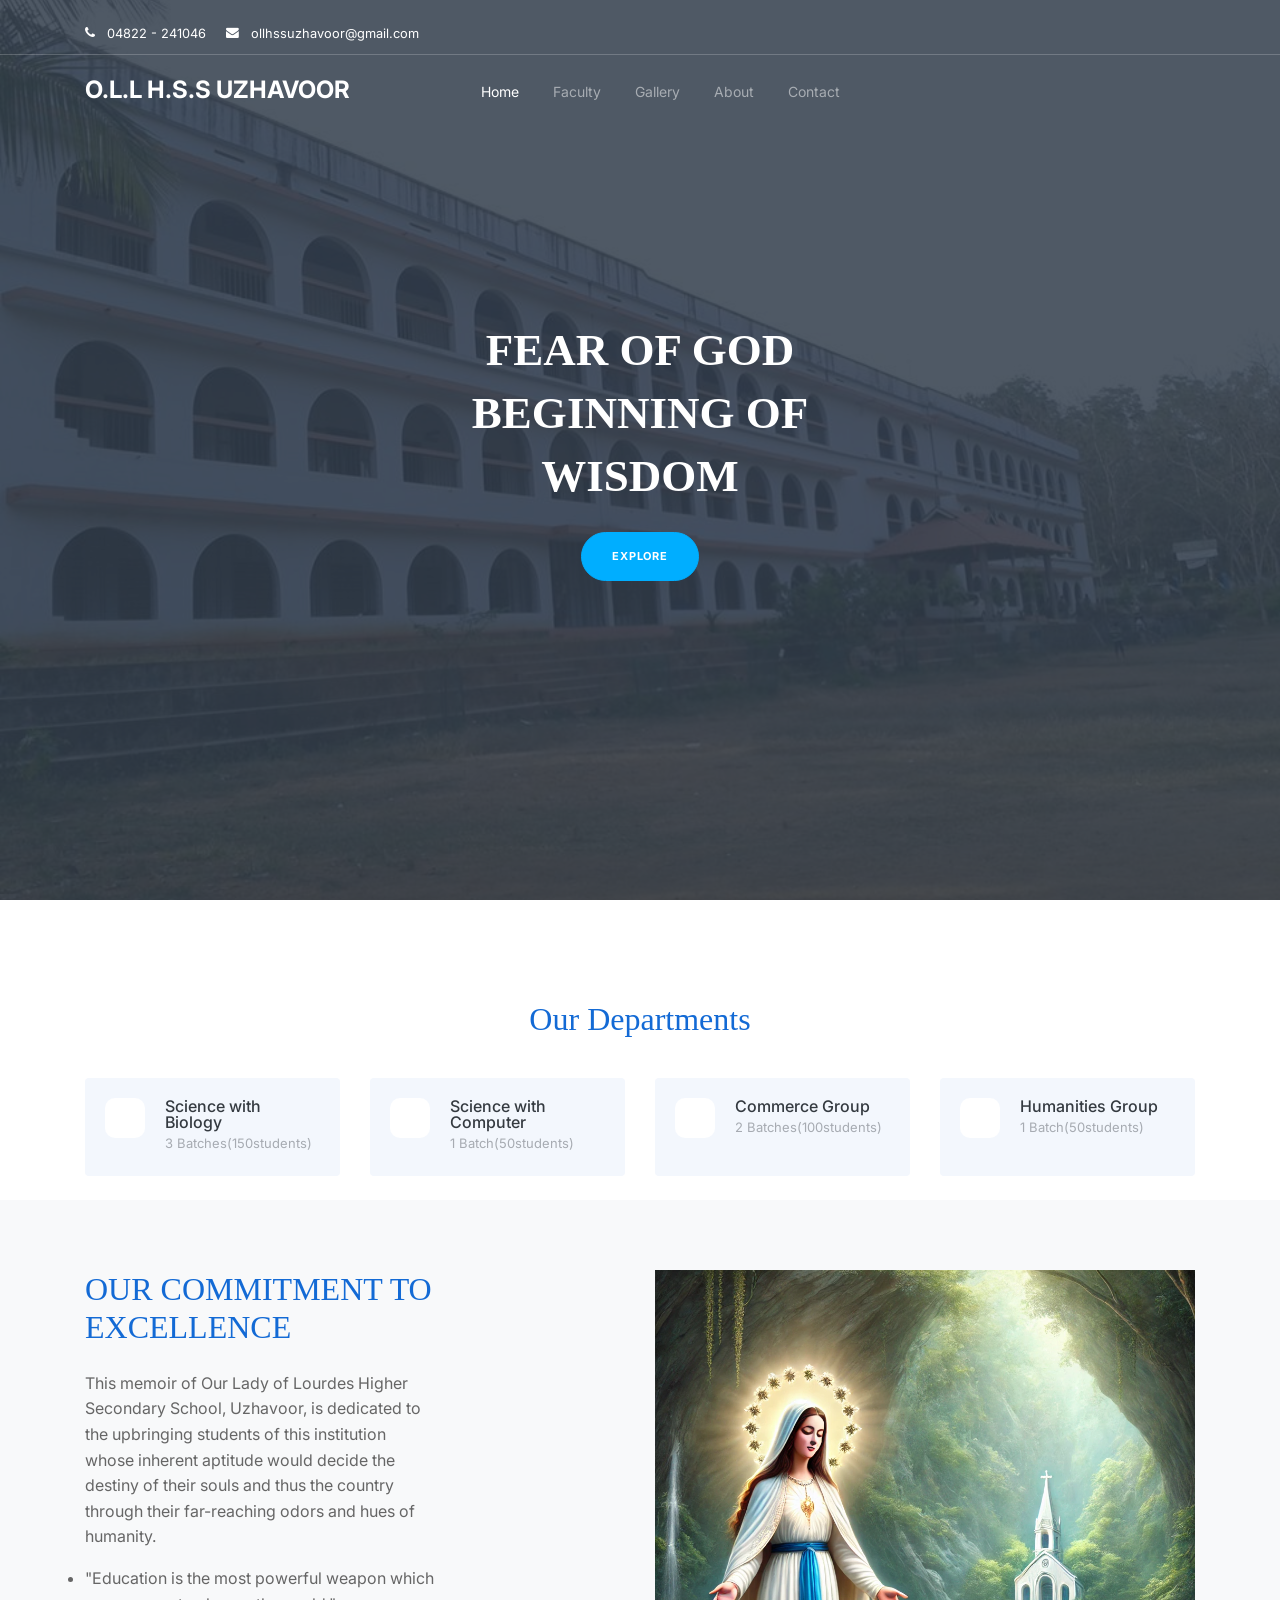
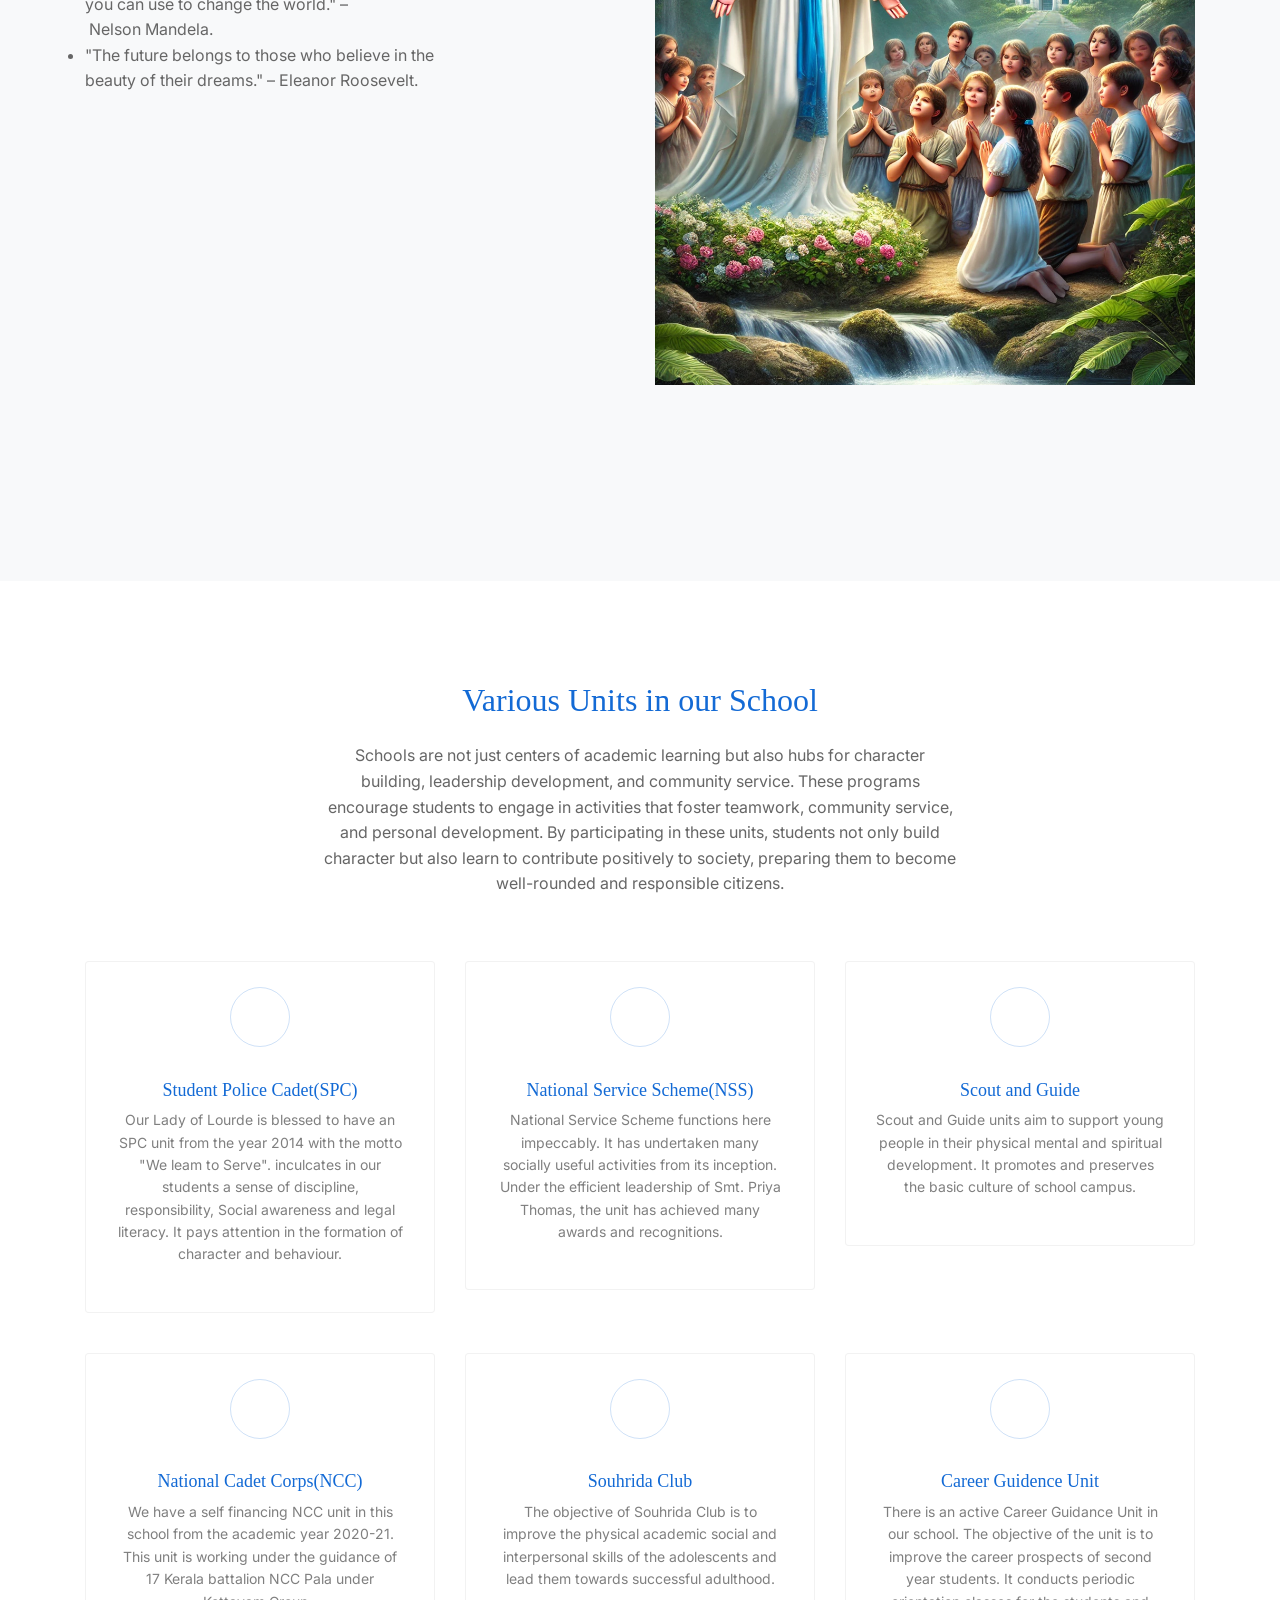
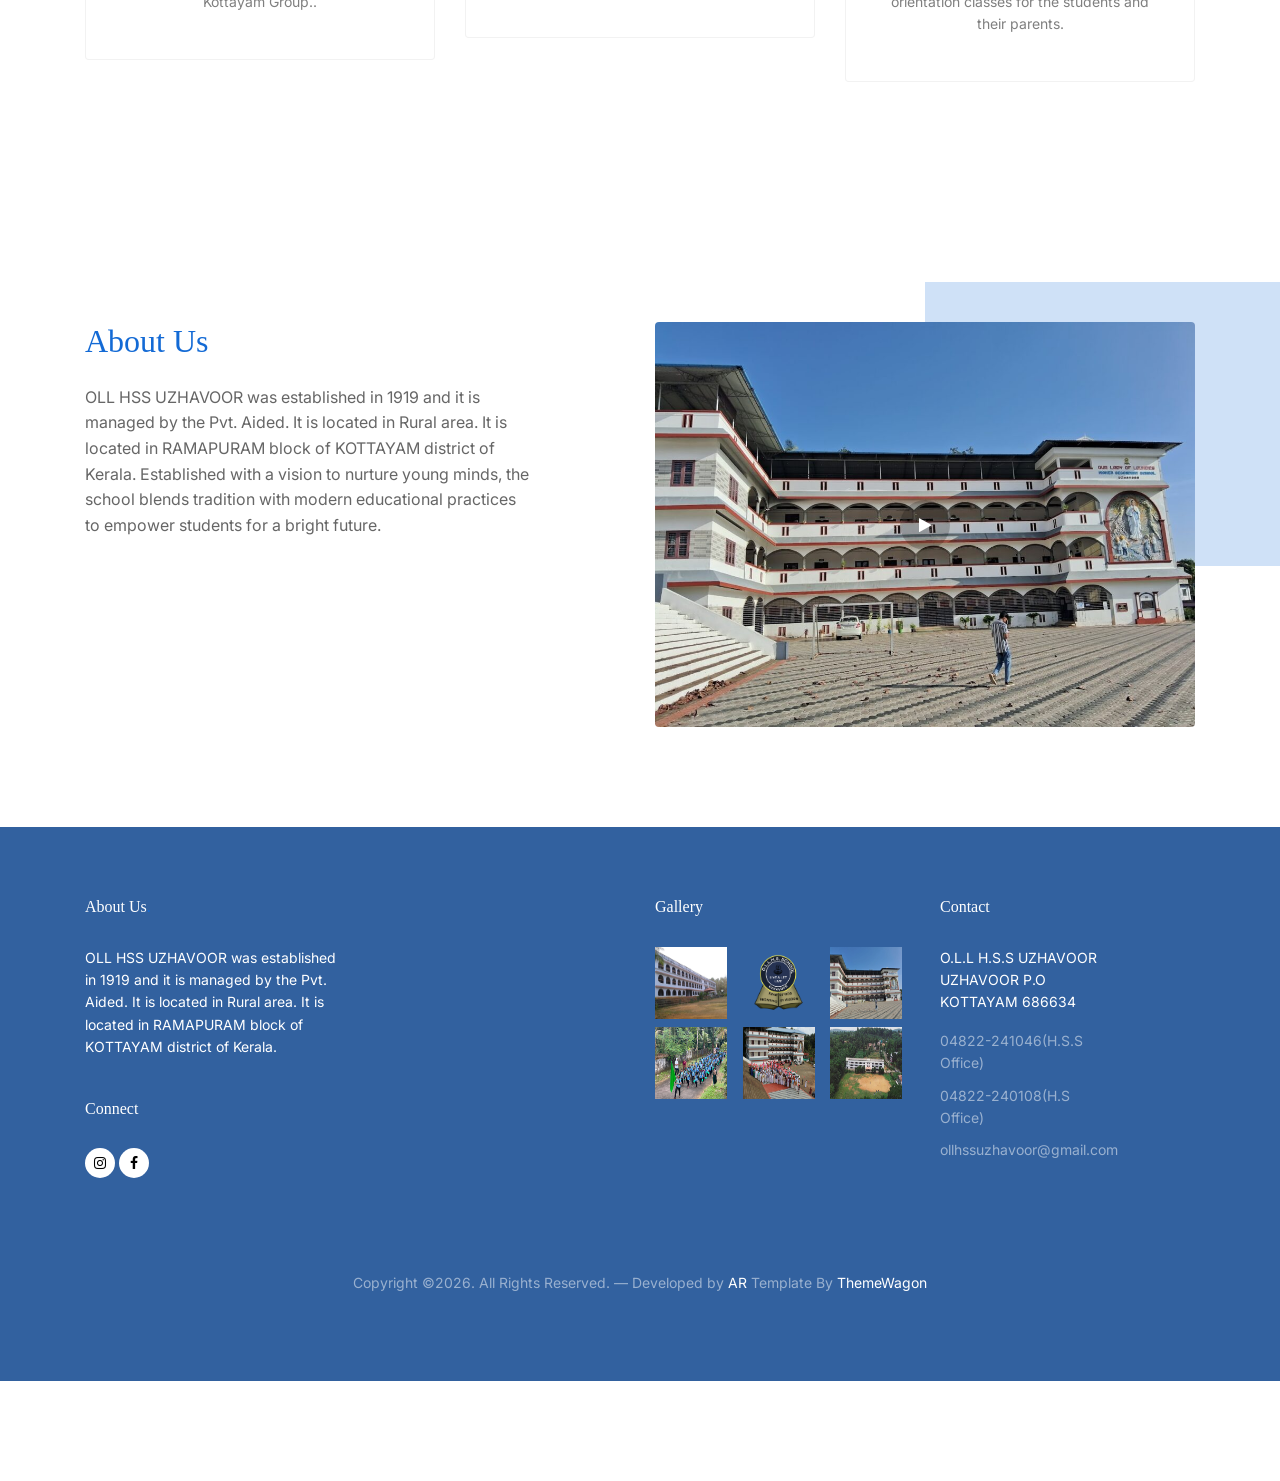
==== commit a7f09c4c: "updated ui issues" ====
--- a/index.html
+++ b/index.html
@@ -1,6 +1,6 @@
 
 <!doctype html>
-<html lang="en">
+<html lang="en" >
 <head>
   <meta charset="utf-8">
   <meta name="viewport" content="width=device-width, initial-scale=1, shrink-to-fit=no">
@@ -41,7 +41,7 @@
 
 
   
-  <nav class="site-nav mb-5">
+  <nav class="site-nav mb-5 overflow-x-hidden">
     <div class="pb-2 top-bar mb-3">
       <div class="container">
         <div class="row align-items-center">
@@ -253,7 +253,7 @@
 
         </div>
         <div class="col-lg-6" data-aos="fade-up" data-aos-delay="0">
-          <img style="object-fit:fill; width: 100%; height:85% ;" src="images/DALL·E 2025-01-07 18.35.05 - A serene and divine depiction of Lourdes Matha (Our Lady of Lourdes) blessing a group of children, all around the age of 15. The scene is set outdoors.webp" alt="">
+          <img style="object-fit:cover; width: 100%; height:85% ;" src="images/DALL·E 2025-01-07 18.35.05 - A serene and divine depiction of Lourdes Matha (Our Lady of Lourdes) blessing a group of children, all around the age of 15. The scene is set outdoors.webp" alt="">
          
           <figure class="img-wrap-2">
             
--- a/css/style.css
+++ b/css/style.css
@@ -8,6 +8,9 @@
 * Facebook: https://web.facebook.com/Untree.co/
 * Pinterest: https://pinterest.com/Untree_co/
 */
+html{
+  overflow-x: hidden;
+}
 body {
   font-family: "Inter", sans-serif;
   line-height: 1.6;
